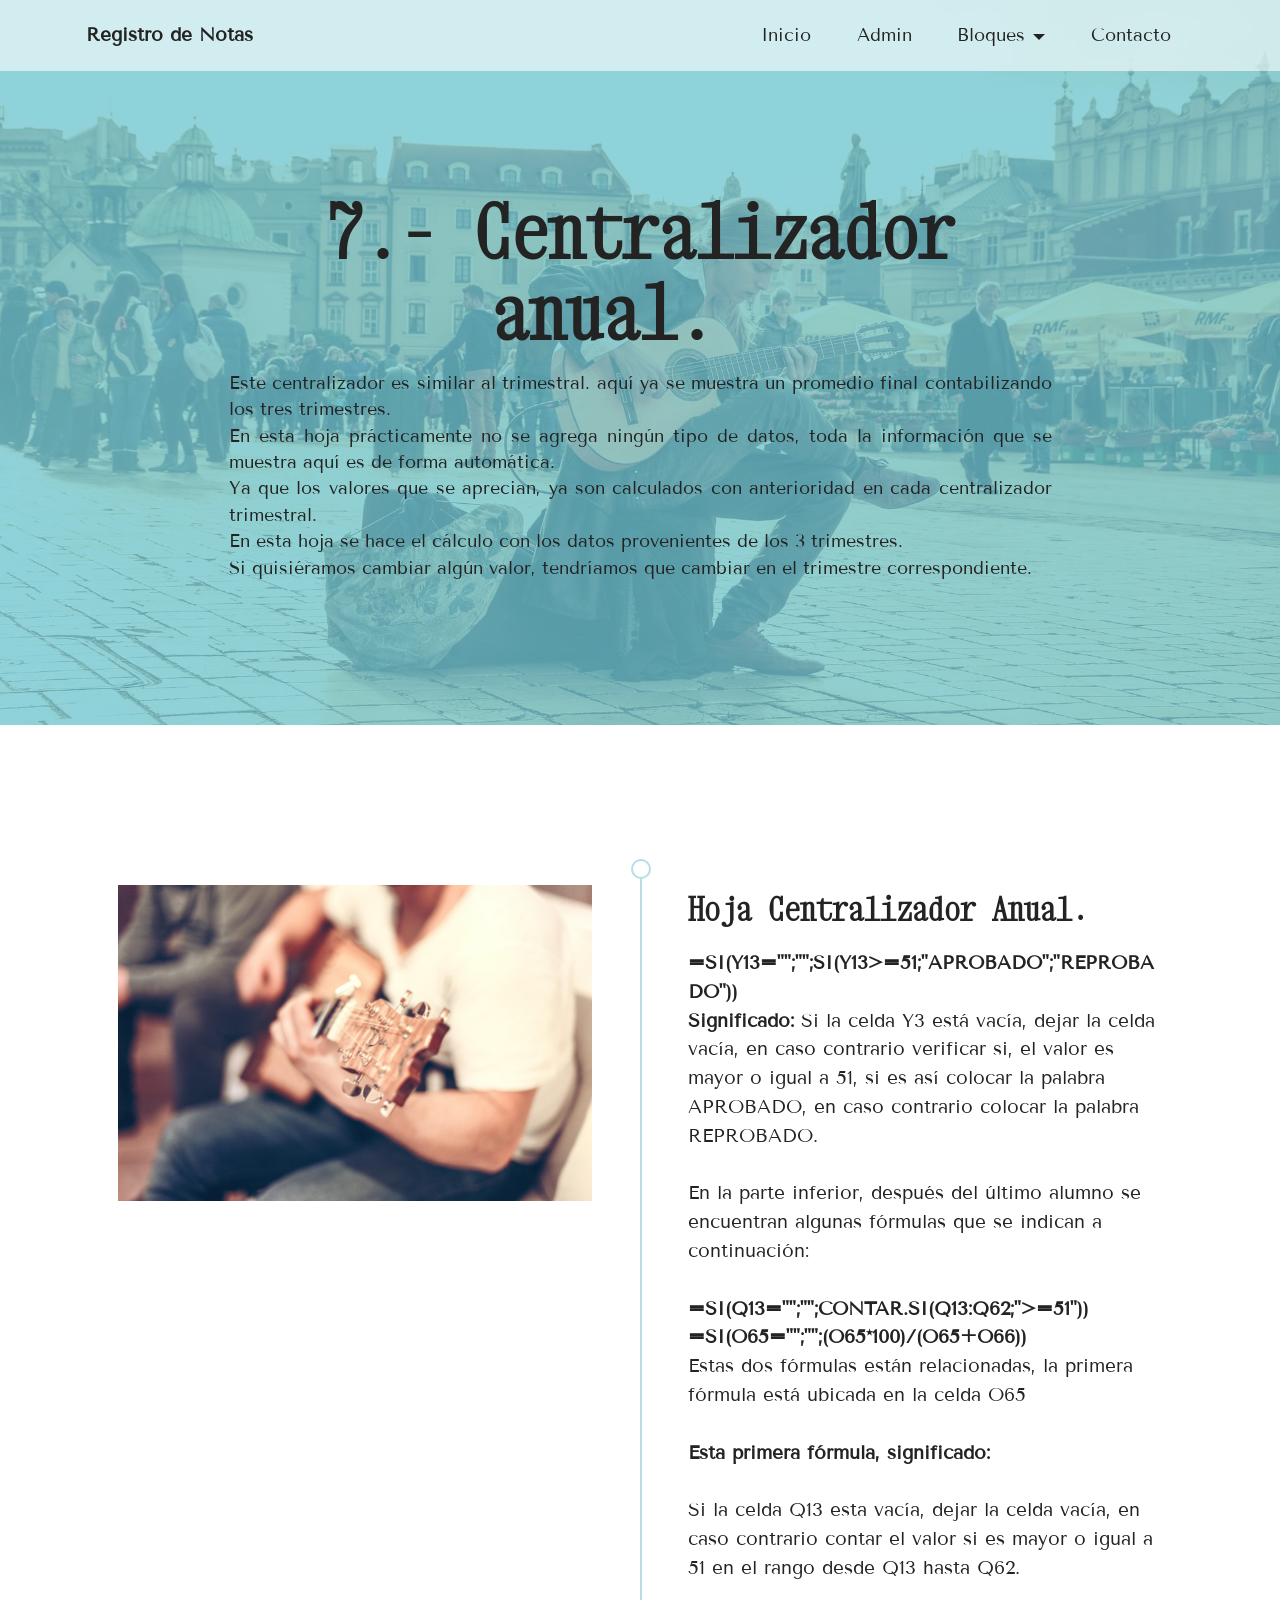
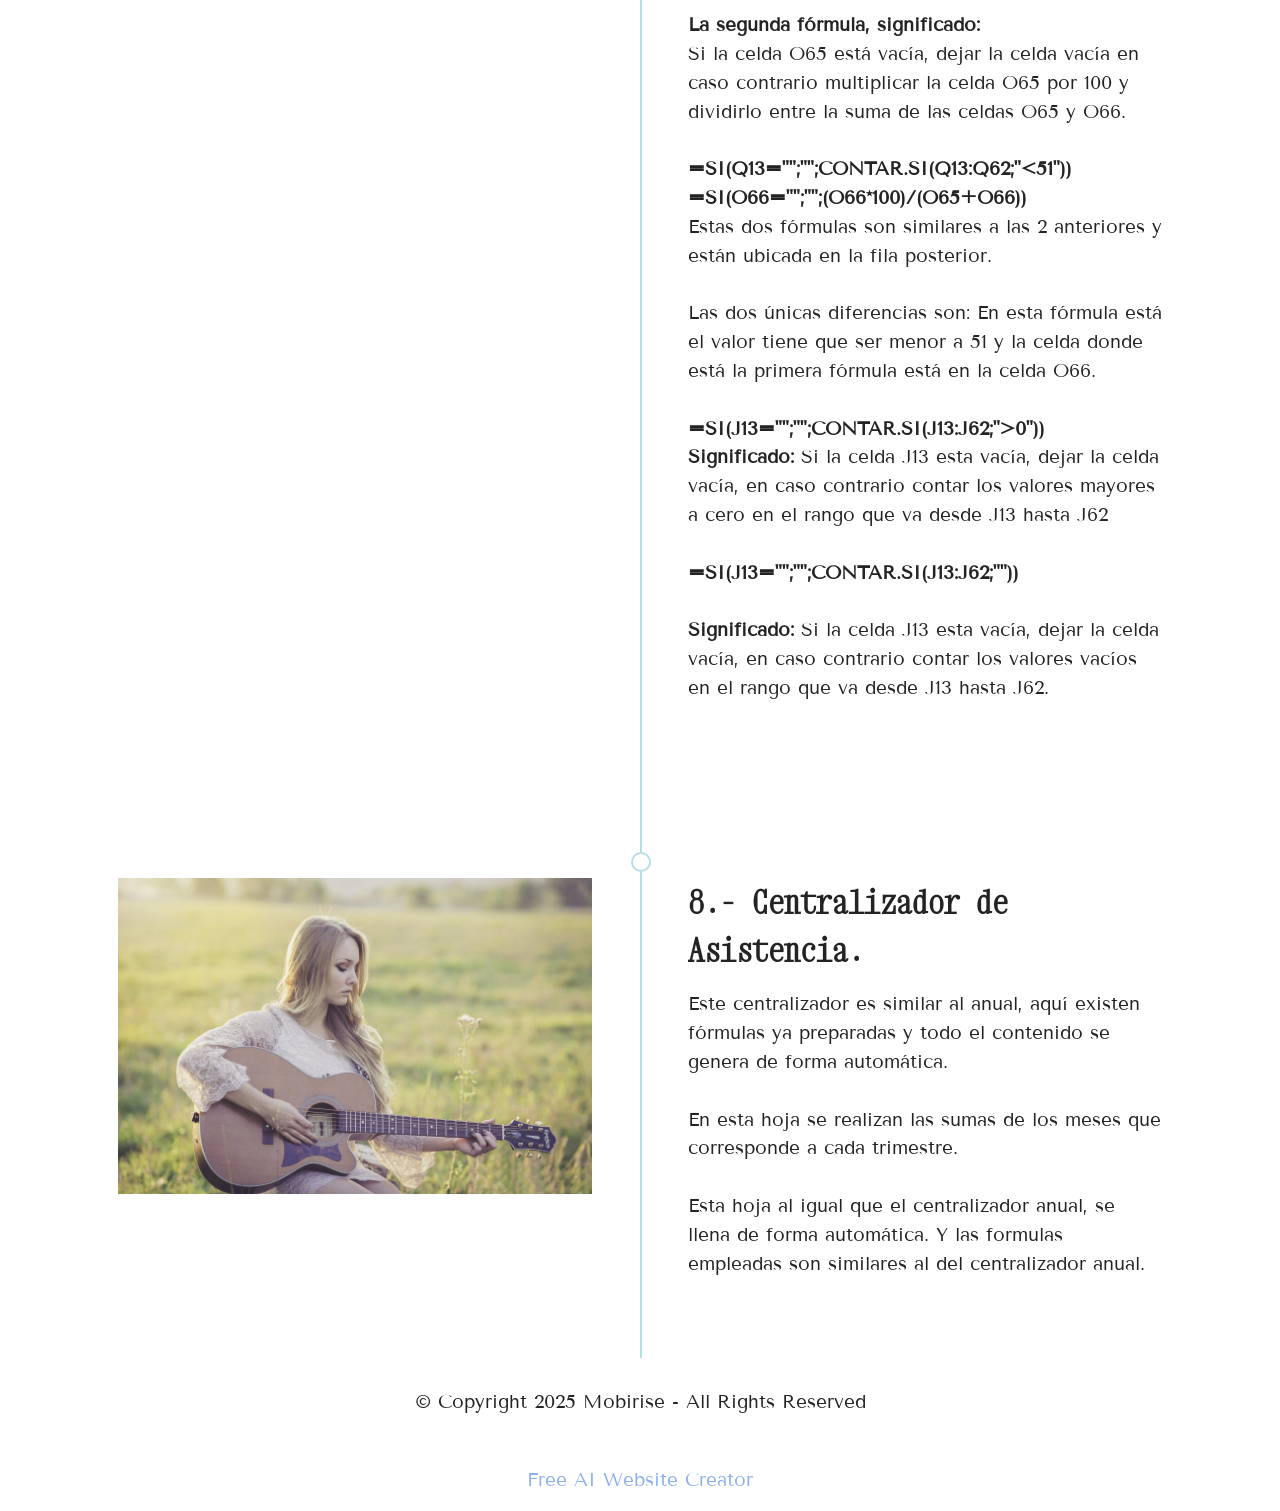
==== canual.html @ 6972e0f9 "cambio3" ====
<!DOCTYPE html>
<html  >
<head>
  <!-- Site made with Mobirise Website Builder v6.1.12, https://mobirise.com -->
  <meta charset="UTF-8">
  <meta http-equiv="X-UA-Compatible" content="IE=edge">
  <meta name="generator" content="Mobirise v6.1.12, mobirise.com">
  <meta name="viewport" content="width=device-width, initial-scale=1, minimum-scale=1">
  <link rel="shortcut icon" href="assets/images/logo.png" type="image/x-icon">
  <meta name="description" content="">
  
  
  <title>C. anual</title>
  <link rel="stylesheet" href="assets/bootstrap/css/bootstrap.min.css">
  <link rel="stylesheet" href="assets/dropdown/css/style.css">
  <link rel="stylesheet" href="assets/socicon/css/styles.css">
  <link rel="stylesheet" href="assets/theme/css/style.css">
  <link rel="preload" href="https://fonts.googleapis.com/css?family=Xanh+Mono:400,400i&display=swap" as="style" onload="this.onload=null;this.rel='stylesheet'">
  <noscript><link rel="stylesheet" href="https://fonts.googleapis.com/css?family=Xanh+Mono:400,400i&display=swap"></noscript>
  <link rel="preload" href="https://fonts.googleapis.com/css?family=Tenor+Sans:400&display=swap" as="style" onload="this.onload=null;this.rel='stylesheet'">
  <noscript><link rel="stylesheet" href="https://fonts.googleapis.com/css?family=Tenor+Sans:400&display=swap"></noscript>
  <link rel="preload" as="style" href="assets/mobirise/css/mbr-additional.css?v=6oq7Q8"><link rel="stylesheet" href="assets/mobirise/css/mbr-additional.css?v=6oq7Q8" type="text/css">

  
  
  
</head>
<body>
  
  <section data-bs-version="5.1" class="menu menu2 cid-vuWFGP84o1" once="menu" id="menu2-1e">
    
    <nav class="navbar navbar-dropdown navbar-expand-lg">
        <div class="container">
            <div class="navbar-brand">
                
                <span class="navbar-caption-wrap"><a class="navbar-caption text-black display-7" href="https://mobiri.se">Registro de Notas</a></span>
            </div>
            <button class="navbar-toggler" type="button" data-toggle="collapse" data-bs-toggle="collapse" data-target="#navbarSupportedContent" data-bs-target="#navbarSupportedContent" aria-controls="navbarNavAltMarkup" aria-expanded="false" aria-label="Toggle navigation">
                <div class="hamburger">
                    <span></span>
                    <span></span>
                    <span></span>
                    <span></span>
                </div>
            </button>
            <div class="collapse navbar-collapse" id="navbarSupportedContent">
                <ul class="navbar-nav nav-dropdown nav-right" data-app-modern-menu="true"><li class="nav-item"><a class="nav-link link text-black text-primary display-4" href="index.html">Inicio</a></li>
                    <li class="nav-item"><a class="nav-link link text-black text-primary display-4" href="page7.html">Admin</a></li>
                    <li class="nav-item dropdown"><a class="nav-link link dropdown-toggle text-black show display-4" href="index.html#features19-e" data-toggle="dropdown-submenu" data-bs-toggle="dropdown" data-bs-auto-close="outside" aria-expanded="false">Bloques</a><div class="dropdown-menu show" aria-labelledby="dropdown-170" data-bs-popper="none"><a class="dropdown-item text-black text-primary display-4" href="caracteristicas.html">Características</a><a class="show dropdown-item text-black text-primary display-4" href="caratula.html">Caratula</a><a class="show dropdown-item text-black text-primary display-4" href="filiacion.html">Filiación</a><a class="show dropdown-item text-black text-primary display-4" href="ctrimestral.html">C. trimestral</a><a class="show dropdown-item text-black text-primary display-4" href="canual.html">C.&nbsp; Anual</a><a class="show dropdown-item text-black text-primary display-4" href="observaciones.html">Observaciones</a></div>
                    </li><li class="nav-item"><a class="nav-link link text-black display-4" href="index.html#map1-a">Contacto</a></li></ul>
                
                
            </div>
        </div>
    </nav>
</section>

<section data-bs-version="5.1" class="header9 cid-vuWFGRFfcT" id="header9-1f">

    

    <div class="mbr-overlay" style="opacity: 0.7; background-color: rgb(101, 198, 212);"></div>

    <div class="text-center container">
        <div class="row justify-content-center">
            <div class="col-md-12 col-lg-9">
                <h1 class="mbr-section-title mbr-fonts-style mb-3 display-1"><strong>7.- Centralizador anual.&nbsp;&nbsp;</strong></h1>
                <p class="mbr-text mbr-fonts-style display-4">Este centralizador es similar al trimestral. aquí ya se muestra un promedio final contabilizando los tres trimestres.<br>En esta hoja prácticamente no se agrega ningún tipo de datos, toda la información que se muestra aquí es de forma automática.<br>Ya que los valores que se aprecian, ya son calculados con anterioridad en cada centralizador trimestral.<br>En esta hoja se hace el cálculo con los datos provenientes de los 3 trimestres.<br>Si quisiéramos cambiar algún valor, tendríamos que cambiar en el trimestre correspondiente.&nbsp;&nbsp;<br></p>
                
            </div>
        </div>
    </div>
</section>

<section data-bs-version="5.1" class="timeline3 cid-vuWFGSF0MX" id="timeline3-1g">
    
    
    <div class="container">
        
        <div class="timelines-container mt-4">
            <div class="row timeline-element first-separline mb-5">
                <div class="timeline-date col-12">
                    <div class="timeline-date-wrapper">
                        
                    </div>
                </div>
                <span class="iconBackground"></span>
                <div class="col-12 col-md-6">
                    <div class="image-wrapper">
                        <img src="assets/images/mbr-4.jpg" alt="Mobirise Website Builder" title="">
                    </div>
                </div>
                <div class="col-12 col-md-6">
                    <div class="timeline-text-wrapper">
                        <h4 class="mbr-timeline-title mbr-fonts-style mb-0 display-5"><strong>Hoja Centralizador Anual.&nbsp; &nbsp;&nbsp;</strong></h4>
                        <p class="mbr-text mbr-fonts-style mt-3 mb-0 display-7"><strong>=SI(Y13="";"";SI(Y13&gt;=51;"APROBADO";"REPROBADO")) 
</strong><br><strong>Significado:&nbsp;</strong>Si la celda Y3 está vacía, dejar la celda vacía, en caso contrario verificar si, el valor es mayor o igual a 51, si es así colocar la palabra APROBADO, en caso contrario colocar la palabra REPROBADO. 
<br> 
<br>En la parte inferior, después del último alumno se encuentran algunas fórmulas que se indican a continuación: 
<br> 
<br><strong>=SI(Q13="";"";CONTAR.SI(Q13:Q62;"&gt;=51")) </strong><br><strong>        =SI(O65="";"";(O65*100)/(O65+O66))  
</strong><br>Estas dos fórmulas están relacionadas, la primera fórmula está ubicada en la celda O65  
<br> 
<br><strong>Esta primera fórmula, significado: 
</strong><br> 
<br>Si la celda Q13 esta vacía, dejar la celda vacía, en caso contrario contar el valor si es mayor o igual a 51 en el rango desde Q13 hasta Q62. 
<br> 
<br><strong>La segunda fórmula, significado: 
</strong><br>Si la celda O65 está vacía, dejar la celda vacía en caso contrario multiplicar la celda O65 por 100 y dividirlo entre la suma de las celdas O65 y O66. 
<br> 
<br><strong>=SI(Q13="";"";CONTAR.SI(Q13:Q62;"&lt;51")) <br>        =SI(O66="";"";(O66*100)/(O65+O66))   
</strong><br>Estas dos fórmulas son similares a las 2 anteriores y están ubicada en la fila posterior. 
<br> 
<br>Las dos únicas diferencias son:  En esta fórmula está el valor tiene que ser menor a 51 y la celda donde está la primera fórmula está en la celda O66. 
<br> 
<br><strong>=SI(J13="";"";CONTAR.SI(J13:J62;"&gt;0"))  
</strong><br><strong>Significado:</strong> Si la celda J13 esta vacía, dejar la celda vacía, en caso contrario contar los valores mayores a cero en el rango que va desde J13 hasta J62  
<br> 
<br><strong>=SI(J13="";"";CONTAR.SI(J13:J62;""))    
</strong><br> 
<br><strong>Significado:</strong> Si la celda J13 esta vacía, dejar la celda vacía, en caso contrario contar los valores vacíos en el rango que va desde J13 hasta J62.&nbsp;&nbsp;<br></p>
                    </div>
                </div>
            </div>
            <div class="row timeline-element first-separline mb-5">
                <div class="timeline-date col-12">
                    <div class="timeline-date-wrapper">
                        
                    </div>
                </div>
                <span class="iconBackground"></span>
                <div class="col-12 col-md-6">
                    <div class="image-wrapper">
                        <img src="assets/images/mbr-6.jpg" alt="Mobirise Website Builder" title="">
                    </div>
                </div>
                <div class="col-12 col-md-6">
                    <div class="timeline-text-wrapper">
                        <h4 class="mbr-timeline-title mbr-fonts-style mb-0 display-5"><strong>8.- Centralizador de Asistencia.&nbsp;&nbsp;</strong></h4>
                        <p class="mbr-text mbr-fonts-style mt-3 mb-0 display-7">Este centralizador es similar al anual, aquí existen fórmulas ya preparadas y todo el contenido se genera de forma automática. 
<br> 
<br>En esta hoja se realizan las sumas de los meses que corresponde a cada trimestre. 
<br> 
<br>Esta hoja al igual que el centralizador anual, se llena de forma automática. Y las formulas empleadas son similares al del centralizador anual.&nbsp;&nbsp;<br></p>
                    </div>
                </div>
            </div>
            
            
            
            
            
            
            
            
            
            
        </div>
    </div>
</section>

<section data-bs-version="5.1" class="footer7 cid-vuWFH4DMle" once="footers" id="footer7-1l">

    

    

    <div class="container">
        <div class="row align-center mbr-white">
            <div class="col-12">
                <p class="mbr-text mb-0 mbr-fonts-style display-7">
                    © Copyright 2025 Mobirise - All Rights Reserved
                </p>
            </div>
        </div>
    </div>
</section><section class="display-7" style="padding: 0;align-items: center;justify-content: center;flex-wrap: wrap;    align-content: center;display: flex;position: relative;height: 4rem;"><a href="https://mobiri.se/2001822" style="flex: 1 1;height: 4rem;position: absolute;width: 100%;z-index: 1;"><img alt="" style="height: 4rem;" src="[data-uri]"></a><p style="margin: 0;text-align: center;" class="display-7">&#8204;</p><a style="z-index:1" href="https://mobirise.com/builder/ai-website-creator.html">Free AI Website Creator</a></section><script src="assets/bootstrap/js/bootstrap.bundle.min.js"></script>  <script src="assets/smoothscroll/smooth-scroll.js"></script>  <script src="assets/ytplayer/index.js"></script>  <script src="assets/dropdown/js/navbar-dropdown.js"></script>  <script src="assets/theme/js/script.js"></script>  
  
  
</body>
</html>
---- assets/dropdown/css/style.css ----
.navbar-dropdown {
  left: 0;
  padding: 0;
  position: absolute;
  right: 0;
  top: 0;
  transition: all 0.45s ease;
  z-index: 1030;
  background: #282828; }
  .navbar-dropdown .navbar-logo {
    margin-right: 0.8rem;
    transition: margin 0.3s ease-in-out;
    vertical-align: middle; }
    .navbar-dropdown .navbar-logo img {
      height: 3.125rem;
      transition: all 0.3s ease-in-out; }
    .navbar-dropdown .navbar-logo.mbr-iconfont {
      font-size: 3.125rem;
      line-height: 3.125rem; }
  .navbar-dropdown .navbar-caption {
    font-weight: 700;
    white-space: normal;
    vertical-align: -4px;
    line-height: 3.125rem !important; }
    .navbar-dropdown .navbar-caption, .navbar-dropdown .navbar-caption:hover {
      color: inherit;
      text-decoration: none; }
  .navbar-dropdown .mbr-iconfont + .navbar-caption {
    vertical-align: -1px; }
  .navbar-dropdown.navbar-fixed-top {
    position: fixed; }
  .navbar-dropdown .navbar-brand span {
    vertical-align: -4px; }
  .navbar-dropdown.bg-color.transparent {
    background: none; }
  .navbar-dropdown.navbar-short .navbar-brand {
    padding: 0.625rem 0; }
    .navbar-dropdown.navbar-short .navbar-brand span {
      vertical-align: -1px; }
  .navbar-dropdown.navbar-short .navbar-caption {
    line-height: 2.375rem !important;
    vertical-align: -2px; }
  .navbar-dropdown.navbar-short .navbar-logo {
    margin-right: 0.5rem; }
    .navbar-dropdown.navbar-short .navbar-logo img {
      height: 2.375rem; }
    .navbar-dropdown.navbar-short .navbar-logo.mbr-iconfont {
      font-size: 2.375rem;
      line-height: 2.375rem; }
  .navbar-dropdown.navbar-short .mbr-table-cell {
    height: 3.625rem; }
  .navbar-dropdown .navbar-close {
    left: 0.6875rem;
    position: fixed;
    top: 0.75rem;
    z-index: 1000; }
  .navbar-dropdown .hamburger-icon {
    content: "";
    display: inline-block;
    vertical-align: middle;
    width: 16px;
    -webkit-box-shadow: 0 -6px 0 1px #282828,0 0 0 1px #282828,0 6px 0 1px #282828;
    -moz-box-shadow: 0 -6px 0 1px #282828,0 0 0 1px #282828,0 6px 0 1px #282828;
    box-shadow: 0 -6px 0 1px #282828,0 0 0 1px #282828,0 6px 0 1px #282828; }

.dropdown-menu .dropdown-toggle[data-toggle="dropdown-submenu"]::after {
  border-bottom: 0.35em solid transparent;
  border-left: 0.35em solid;
  border-right: 0;
  border-top: 0.35em solid transparent;
  margin-left: 0.3rem; }

.dropdown-menu .dropdown-item:focus {
  outline: 0; }

.nav-dropdown {
  font-size: 0.75rem;
  font-weight: 500;
  height: auto !important; }
  .nav-dropdown .nav-btn {
    padding-left: 1rem; }
  .nav-dropdown .link {
    margin: .667em 1.667em;
    font-weight: 500;
    padding: 0;
    transition: color .2s ease-in-out; }
    .nav-dropdown .link.dropdown-toggle {
      margin-right: 2.583em; }
      .nav-dropdown .link.dropdown-toggle::after {
        margin-left: .25rem;
        border-top: 0.35em solid;
        border-right: 0.35em solid transparent;
        border-left: 0.35em solid transparent;
        border-bottom: 0; }
      .nav-dropdown .link.dropdown-toggle[aria-expanded="true"] {
        margin: 0;
        padding: 0.667em 3.263em  0.667em 1.667em; }
  .nav-dropdown .link::after,
  .nav-dropdown .dropdown-item::after {
    color: inherit; }
  .nav-dropdown .btn {
    font-size: 0.75rem;
    font-weight: 700;
    letter-spacing: 0;
    margin-bottom: 0;
    padding-left: 1.25rem;
    padding-right: 1.25rem; }
  .nav-dropdown .dropdown-menu {
    border-radius: 0;
    border: 0;
    left: 0;
    margin: 0;
    padding-bottom: 1.25rem;
    padding-top: 1.25rem;
    position: relative; }
  .nav-dropdown .dropdown-submenu {
    margin-left: 0.125rem;
    top: 0; }
  .nav-dropdown .dropdown-item {
    font-weight: 500;
    line-height: 2;
    padding: 0.3846em 4.615em 0.3846em 1.5385em;
    position: relative;
    transition: color .2s ease-in-out, background-color .2s ease-in-out; }
    .nav-dropdown .dropdown-item::after {
      margin-top: -0.3077em;
      position: absolute;
      right: 1.1538em;
      top: 50%; }
    .nav-dropdown .dropdown-item:focus, .nav-dropdown .dropdown-item:hover {
      background: none; }

@media (max-width: 767px) {
  .nav-dropdown.navbar-toggleable-sm {
    bottom: 0;
    display: none;
    left: 0;
    overflow-x: hidden;
    position: fixed;
    top: 0;
    transform: translateX(-100%);
    -ms-transform: translateX(-100%);
    -webkit-transform: translateX(-100%);
    width: 18.75rem;
    z-index: 999; } }
.nav-dropdown.navbar-toggleable-xl {
  bottom: 0;
  display: none;
  left: 0;
  overflow-x: hidden;
  position: fixed;
  top: 0;
  transform: translateX(-100%);
  -ms-transform: translateX(-100%);
  -webkit-transform: translateX(-100%);
  width: 18.75rem;
  z-index: 999; }

.nav-dropdown-sm {
  display: block !important;
  overflow-x: hidden;
  overflow: auto;
  padding-top: 3.875rem; }
  .nav-dropdown-sm::after {
    content: "";
    display: block;
    height: 3rem;
    width: 100%; }
  .nav-dropdown-sm.collapse.in ~ .navbar-close {
    display: block !important; }
  .nav-dropdown-sm.collapsing, .nav-dropdown-sm.collapse.in {
    transform: translateX(0);
    -ms-transform: translateX(0);
    -webkit-transform: translateX(0);
    transition: all 0.25s ease-out;
    -webkit-transition: all 0.25s ease-out;
    background: #282828; }
  .nav-dropdown-sm.collapsing[aria-expanded="false"] {
    transform: translateX(-100%);
    -ms-transform: translateX(-100%);
    -webkit-transform: translateX(-100%); }
  .nav-dropdown-sm .nav-item {
    display: block;
    margin-left: 0 !important;
    padding-left: 0; }
  .nav-dropdown-sm .link,
  .nav-dropdown-sm .dropdown-item {
    border-top: 1px dotted rgba(255, 255, 255, 0.1);
    font-size: 0.8125rem;
    line-height: 1.6;
    margin: 0 !important;
    padding: 0.875rem 2.4rem 0.875rem 1.5625rem !important;
    position: relative;
    white-space: normal; }
    .nav-dropdown-sm .link:focus, .nav-dropdown-sm .link:hover,
    .nav-dropdown-sm .dropdown-item:focus,
    .nav-dropdown-sm .dropdown-item:hover {
      background: rgba(0, 0, 0, 0.2) !important;
      color: #c0a375; }
  .nav-dropdown-sm .nav-btn {
    position: relative;
    padding: 1.5625rem 1.5625rem 0 1.5625rem; }
    .nav-dropdown-sm .nav-btn::before {
      border-top: 1px dotted rgba(255, 255, 255, 0.1);
      content: "";
      left: 0;
      position: absolute;
      top: 0;
      width: 100%; }
    .nav-dropdown-sm .nav-btn + .nav-btn {
      padding-top: 0.625rem; }
      .nav-dropdown-sm .nav-btn + .nav-btn::before {
        display: none; }
  .nav-dropdown-sm .btn {
    padding: 0.625rem 0; }
  .nav-dropdown-sm .dropdown-toggle[data-toggle="dropdown-submenu"]::after {
    margin-left: .25rem;
    border-top: 0.35em solid;
    border-right: 0.35em solid transparent;
    border-left: 0.35em solid transparent;
    border-bottom: 0; }
  .nav-dropdown-sm .dropdown-toggle[data-toggle="dropdown-submenu"][aria-expanded="true"]::after {
    border-top: 0;
    border-right: 0.35em solid transparent;
    border-left: 0.35em solid transparent;
    border-bottom: 0.35em solid; }
  .nav-dropdown-sm .dropdown-menu {
    margin: 0;
    padding: 0;
    position: relative;
    top: 0;
    left: 0;
    width: 100%;
    border: 0;
    float: none;
    border-radius: 0;
    background: none; }
  .nav-dropdown-sm .dropdown-submenu {
    left: 100%;
    margin-left: 0.125rem;
    margin-top: -1.25rem;
    top: 0; }

.navbar-toggleable-sm .nav-dropdown .dropdown-menu {
  position: absolute; }

.navbar-toggleable-sm .nav-dropdown .dropdown-submenu {
  left: 100%;
  margin-left: 0.125rem;
  margin-top: -1.25rem;
  top: 0; }

.navbar-toggleable-sm.opened .nav-dropdown .dropdown-menu {
  position: relative; }

.navbar-toggleable-sm.opened .nav-dropdown .dropdown-submenu {
  left: 0;
  margin-left: 00rem;
  margin-top: 0rem;
  top: 0; }

.is-builder .nav-dropdown.collapsing {
  transition: none !important; }
---- assets/socicon/css/styles.css ----
@charset "UTF-8";

@font-face {
  font-family: 'Socicon';
  src:  url('../fonts/socicon.eot');
  src:  url('../fonts/socicon.eot?#iefix') format('embedded-opentype'),
    url('../fonts/socicon.woff2') format('woff2'),
    url('../fonts/socicon.ttf') format('truetype'),
    url('../fonts/socicon.woff') format('woff'),
    url('../fonts/socicon.svg#socicon') format('svg');
  font-weight: normal;
  font-style: normal;
  font-display: swap;
}

[data-icon]:before {
  font-family: "socicon" !important;
  content: attr(data-icon);
  font-style: normal !important;
  font-weight: normal !important;
  font-variant: normal !important;
  text-transform: none !important;
  speak: none;
  line-height: 1;
  -webkit-font-smoothing: antialiased;
  -moz-osx-font-smoothing: grayscale;
}

[class^="socicon-"], [class*=" socicon-"] {
  /* use !important to prevent issues with browser extensions that change fonts */
  font-family: 'Socicon' !important;
  speak: none;
  font-style: normal;
  font-weight: normal;
  font-variant: normal;
  text-transform: none;
  line-height: 1;

  /* Better Font Rendering =========== */
  -webkit-font-smoothing: antialiased;
  -moz-osx-font-smoothing: grayscale;
}

.socicon-500px:before {
  content: "\e000";
}
.socicon-8tracks:before {
  content: "\e001";
}
.socicon-airbnb:before {
  content: "\e002";
}
.socicon-alliance:before {
  content: "\e003";
}
.socicon-amazon:before {
  content: "\e004";
}
.socicon-amplement:before {
  content: "\e005";
}
.socicon-android:before {
  content: "\e006";
}
.socicon-angellist:before {
  content: "\e007";
}
.socicon-apple:before {
  content: "\e008";
}
.socicon-appnet:before {
  content: "\e009";
}
.socicon-baidu:before {
  content: "\e00a";
}
.socicon-bandcamp:before {
  content: "\e00b";
}
.socicon-battlenet:before {
  content: "\e00c";
}
.socicon-mixer:before {
  content: "\e00d";
}
.socicon-bebee:before {
  content: "\e00e";
}
.socicon-bebo:before {
  content: "\e00f";
}
.socicon-behance:before {
  content: "\e010";
}
.socicon-blizzard:before {
  content: "\e011";
}
.socicon-blogger:before {
  content: "\e012";
}
.socicon-buffer:before {
  content: "\e013";
}
.socicon-chrome:before {
  content: "\e014";
}
.socicon-coderwall:before {
  content: "\e015";
}
.socicon-curse:before {
  content: "\e016";
}
.socicon-dailymotion:before {
  content: "\e017";
}
.socicon-deezer:before {
  content: "\e018";
}
.socicon-delicious:before {
  content: "\e019";
}
.socicon-deviantart:before {
  content: "\e01a";
}
.socicon-diablo:before {
  content: "\e01b";
}
.socicon-digg:before {
  content: "\e01c";
}
.socicon-discord:before {
  content: "\e01d";
}
.socicon-disqus:before {
  content: "\e01e";
}
.socicon-douban:before {
  content: "\e01f";
}
.socicon-draugiem:before {
  content: "\e020";
}
.socicon-dribbble:before {
  content: "\e021";
}
.socicon-drupal:before {
  content: "\e022";
}
.socicon-ebay:before {
  content: "\e023";
}
.socicon-ello:before {
  content: "\e024";
}
.socicon-endomodo:before {
  content: "\e025";
}
.socicon-envato:before {
  content: "\e026";
}
.socicon-etsy:before {
  content: "\e027";
}
.socicon-facebook:before {
  content: "\e028";
}
.socicon-feedburner:before {
  content: "\e029";
}
.socicon-filmweb:before {
  content: "\e02a";
}
.socicon-firefox:before {
  content: "\e02b";
}
.socicon-flattr:before {
  content: "\e02c";
}
.socicon-flickr:before {
  content: "\e02d";
}
.socicon-formulr:before {
  content: "\e02e";
}
.socicon-forrst:before {
  content: "\e02f";
}
.socicon-foursquare:before {
  content: "\e030";
}
.socicon-friendfeed:before {
  content: "\e031";
}
.socicon-github:before {
  content: "\e032";
}
.socicon-goodreads:before {
  content: "\e033";
}
.socicon-google:before {
  content: "\e034";
}
.socicon-googlescholar:before {
  content: "\e035";
}
.socicon-googlegroups:before {
  content: "\e036";
}
.socicon-googlephotos:before {
  content: "\e037";
}
.socicon-googleplus:before {
  content: "\e038";
}
.socicon-grooveshark:before {
  content: "\e039";
}
.socicon-hackerrank:before {
  content: "\e03a";
}
.socicon-hearthstone:before {
  content: "\e03b";
}
.socicon-hellocoton:before {
  content: "\e03c";
}
.socicon-heroes:before {
  content: "\e03d";
}
.socicon-smashcast:before {
  content: "\e03e";
}
.socicon-horde:before {
  content: "\e03f";
}
.socicon-houzz:before {
  content: "\e040";
}
.socicon-icq:before {
  content: "\e041";
}
.socicon-identica:before {
  content: "\e042";
}
.socicon-imdb:before {
  content: "\e043";
}
.socicon-instagram:before {
  content: "\e044";
}
.socicon-issuu:before {
  content: "\e045";
}
.socicon-istock:before {
  content: "\e046";
}
.socicon-itunes:before {
  content: "\e047";
}
.socicon-keybase:before {
  content: "\e048";
}
.socicon-lanyrd:before {
  content: "\e049";
}
.socicon-lastfm:before {
  content: "\e04a";
}
.socicon-line:before {
  content: "\e04b";
}
.socicon-linkedin:before {
  content: "\e04c";
}
.socicon-livejournal:before {
  content: "\e04d";
}
.socicon-lyft:before {
  content: "\e04e";
}
.socicon-macos:before {
  content: "\e04f";
}
.socicon-mail:before {
  content: "\e050";
}
.socicon-medium:before {
  content: "\e051";
}
.socicon-meetup:before {
  content: "\e052";
}
.socicon-mixcloud:before {
  content: "\e053";
}
.socicon-modelmayhem:before {
  content: "\e054";
}
.socicon-mumble:before {
  content: "\e055";
}
.socicon-myspace:before {
  content: "\e056";
}
.socicon-newsvine:before {
  content: "\e057";
}
.socicon-nintendo:before {
  content: "\e058";
}
.socicon-npm:before {
  content: "\e059";
}
.socicon-odnoklassniki:before {
  content: "\e05a";
}
.socicon-openid:before {
  content: "\e05b";
}
.socicon-opera:before {
  content: "\e05c";
}
.socicon-outlook:before {
  content: "\e05d";
}
.socicon-overwatch:before {
  content: "\e05e";
}
.socicon-patreon:before {
  content: "\e05f";
}
.socicon-paypal:before {
  content: "\e060";
}
.socicon-periscope:before {
  content: "\e061";
}
.socicon-persona:before {
  content: "\e062";
}
.socicon-pinterest:before {
  content: "\e063";
}
.socicon-play:before {
  content: "\e064";
}
.socicon-player:before {
  content: "\e065";
}
.socicon-playstation:before {
  content: "\e066";
}
.socicon-pocket:before {
  content: "\e067";
}
.socicon-qq:before {
  content: "\e068";
}
.socicon-quora:before {
  content: "\e069";
}
.socicon-raidcall:before {
  content: "\e06a";
}
.socicon-ravelry:before {
  content: "\e06b";
}
.socicon-reddit:before {
  content: "\e06c";
}
.socicon-renren:before {
  content: "\e06d";
}
.socicon-researchgate:before {
  content: "\e06e";
}
.socicon-residentadvisor:before {
  content: "\e06f";
}
.socicon-reverbnation:before {
  content: "\e070";
}
.socicon-rss:before {
  content: "\e071";
}
.socicon-sharethis:before {
  content: "\e072";
}
.socicon-skype:before {
  content: "\e073";
}
.socicon-slideshare:before {
  content: "\e074";
}
.socicon-smugmug:before {
  content: "\e075";
}
.socicon-snapchat:before {
  content: "\e076";
}
.socicon-songkick:before {
  content: "\e077";
}
.socicon-soundcloud:before {
  content: "\e078";
}
.socicon-spotify:before {
  content: "\e079";
}
.socicon-stackexchange:before {
  content: "\e07a";
}
.socicon-stackoverflow:before {
  content: "\e07b";
}
.socicon-starcraft:before {
  content: "\e07c";
}
.socicon-stayfriends:before {
  content: "\e07d";
}
.socicon-steam:before {
  content: "\e07e";
}
.socicon-storehouse:before {
  content: "\e07f";
}
.socicon-strava:before {
  content: "\e080";
}
.socicon-streamjar:before {
  content: "\e081";
}
.socicon-stumbleupon:before {
  content: "\e082";
}
.socicon-swarm:before {
  content: "\e083";
}
.socicon-teamspeak:before {
  content: "\e084";
}
.socicon-teamviewer:before {
  content: "\e085";
}
.socicon-technorati:before {
  content: "\e086";
}
.socicon-telegram:before {
  content: "\e087";
}
.socicon-tripadvisor:before {
  content: "\e088";
}
.socicon-tripit:before {
  content: "\e089";
}
.socicon-triplej:before {
  content: "\e08a";
}
.socicon-tumblr:before {
  content: "\e08b";
}
.socicon-twitch:before {
  content: "\e08c";
}
.socicon-twitter:before {
  content: "\e08d";
}
.socicon-uber:before {
  content: "\e08e";
}
.socicon-ventrilo:before {
  content: "\e08f";
}
.socicon-viadeo:before {
  content: "\e090";
}
.socicon-viber:before {
  content: "\e091";
}
.socicon-viewbug:before {
  content: "\e092";
}
.socicon-vimeo:before {
  content: "\e093";
}
.socicon-vine:before {
  content: "\e094";
}
.socicon-vkontakte:before {
  content: "\e095";
}
.socicon-warcraft:before {
  content: "\e096";
}
.socicon-wechat:before {
  content: "\e097";
}
.socicon-weibo:before {
  content: "\e098";
}
.socicon-whatsapp:before {
  content: "\e099";
}
.socicon-wikipedia:before {
  content: "\e09a";
}
.socicon-windows:before {
  content: "\e09b";
}
.socicon-wordpress:before {
  content: "\e09c";
}
.socicon-wykop:before {
  content: "\e09d";
}
.socicon-xbox:before {
  content: "\e09e";
}
.socicon-xing:before {
  content: "\e09f";
}
.socicon-yahoo:before {
  content: "\e0a0";
}
.socicon-yammer:before {
  content: "\e0a1";
}
.socicon-yandex:before {
  content: "\e0a2";
}
.socicon-yelp:before {
  content: "\e0a3";
}
.socicon-younow:before {
  content: "\e0a4";
}
.socicon-youtube:before {
  content: "\e0a5";
}
.socicon-zapier:before {
  content: "\e0a6";
}
.socicon-zerply:before {
  content: "\e0a7";
}
.socicon-zomato:before {
  content: "\e0a8";
}
.socicon-zynga:before {
  content: "\e0a9";
}
.socicon-bluesky:before {
  content: "\e0aa";
}
.socicon-threads:before {
  content: "\e0ab";
}
.socicon-spreadshirt:before {
  content: "\e901";
}
.socicon-gamejolt:before {
  content: "\e902";
}
.socicon-trello:before {
  content: "\e903";
}
.socicon-tunein:before {
  content: "\e904";
}
.socicon-bloglovin:before {
  content: "\e905";
}
.socicon-gamewisp:before {
  content: "\e906";
}
.socicon-messenger:before {
  content: "\e907";
}
.socicon-pandora:before {
  content: "\e908";
}
.socicon-augment:before {
  content: "\e909";
}
.socicon-bitbucket:before {
  content: "\e90a";
}
.socicon-fyuse:before {
  content: "\e90b";
}
.socicon-yt-gaming:before {
  content: "\e90c";
}
.socicon-sketchfab:before {
  content: "\e90d";
}
.socicon-mobcrush:before {
  content: "\e90e";
}
.socicon-microsoft:before {
  content: "\e90f";
}
.socicon-realtor:before {
  content: "\e910";
}
.socicon-tidal:before {
  content: "\e911";
}
.socicon-qobuz:before {
  content: "\e912";
}
.socicon-natgeo:before {
  content: "\e913";
}
.socicon-mastodon:before {
  content: "\e914";
}
.socicon-unsplash:before {
  content: "\e915";
}
.socicon-homeadvisor:before {
  content: "\e916";
}
.socicon-angieslist:before {
  content: "\e917";
}
.socicon-codepen:before {
  content: "\e918";
}
.socicon-slack:before {
  content: "\e919";
}
.socicon-openaigym:before {
  content: "\e91a";
}
.socicon-logmein:before {
  content: "\e91b";
}
.socicon-fiverr:before {
  content: "\e91c";
}
.socicon-gotomeeting:before {
  content: "\e91d";
}
.socicon-aliexpress:before {
  content: "\e91e";
}
.socicon-guru:before {
  content: "\e91f";
}
.socicon-appstore:before {
  content: "\e920";
}
.socicon-homes:before {
  content: "\e921";
}
.socicon-zoom:before {
  content: "\e922";
}
.socicon-alibaba:before {
  content: "\e923";
}
.socicon-craigslist:before {
  content: "\e924";
}
.socicon-wix:before {
  content: "\e925";
}
.socicon-redfin:before {
  content: "\e926";
}
.socicon-googlecalendar:before {
  content: "\e927";
}
.socicon-shopify:before {
  content: "\e928";
}
.socicon-freelancer:before {
  content: "\e929";
}
.socicon-seedrs:before {
  content: "\e92a";
}
.socicon-bing:before {
  content: "\e92b";
}
.socicon-doodle:before {
  content: "\e92c";
}
.socicon-bonanza:before {
  content: "\e92d";
}
.socicon-squarespace:before {
  content: "\e92e";
}
.socicon-toptal:before {
  content: "\e92f";
}
.socicon-gust:before {
  content: "\e930";
}
.socicon-ask:before {
  content: "\e931";
}
.socicon-trulia:before {
  content: "\e932";
}
.socicon-loomly:before {
  content: "\e933";
}
.socicon-ghost:before {
  content: "\e934";
}
.socicon-upwork:before {
  content: "\e935";
}
.socicon-fundable:before {
  content: "\e936";
}
.socicon-booking:before {
  content: "\e937";
}
.socicon-googlemaps:before {
  content: "\e938";
}
.socicon-zillow:before {
  content: "\e939";
}
.socicon-niconico:before {
  content: "\e93a";
}
.socicon-toneden:before {
  content: "\e93b";
}
.socicon-crunchbase:before {
  content: "\e93c";
}
.socicon-homefy:before {
  content: "\e93d";
}
.socicon-calendly:before {
  content: "\e93e";
}
.socicon-livemaster:before {
  content: "\e93f";
}
.socicon-udemy:before {
  content: "\e940";
}
.socicon-codered:before {
  content: "\e941";
}
.socicon-origin:before {
  content: "\e942";
}
.socicon-nextdoor:before {
  content: "\e943";
}
.socicon-portfolio:before {
  content: "\e944";
}
.socicon-instructables:before {
  content: "\e945";
}
.socicon-gitlab:before {
  content: "\e946";
}
.socicon-hackernews:before {
  content: "\e947";
}
.socicon-smashwords:before {
  content: "\e948";
}
.socicon-kobo:before {
  content: "\e949";
}
.socicon-bookbub:before {
  content: "\e94a";
}
.socicon-mailru:before {
  content: "\e94b";
}
.socicon-moddb:before {
  content: "\e94c";
}
.socicon-indiedb:before {
  content: "\e94d";
}
.socicon-traxsource:before {
  content: "\e94e";
}
.socicon-gamefor:before {
  content: "\e94f";
}
.socicon-pixiv:before {
  content: "\e950";
}
.socicon-myanimelist:before {
  content: "\e951";
}
.socicon-blackberry:before {
  content: "\e952";
}
.socicon-wickr:before {
  content: "\e953";
}
.socicon-spip:before {
  content: "\e954";
}
.socicon-napster:before {
  content: "\e955";
}
.socicon-beatport:before {
  content: "\e956";
}
.socicon-hackerone:before {
  content: "\e957";
}
.socicon-internet:before {
  content: "\e958";
}
.socicon-ubuntu:before {
  content: "\e959";
}
.socicon-artstation:before {
  content: "\e95a";
}
.socicon-invision:before {
  content: "\e95b";
}
.socicon-torial:before {
  content: "\e95c";
}
.socicon-collectorz:before {
  content: "\e95d";
}
.socicon-seenthis:before {
  content: "\e95e";
}
.socicon-googleplaymusic:before {
  content: "\e95f";
}
.socicon-debian:before {
  content: "\e960";
}
.socicon-filmfreeway:before {
  content: "\e961";
}
.socicon-gnome:before {
  content: "\e962";
}
.socicon-itchio:before {
  content: "\e963";
}
.socicon-jamendo:before {
  content: "\e964";
}
.socicon-mix:before {
  content: "\e965";
}
.socicon-sharepoint:before {
  content: "\e966";
}
.socicon-tinder:before {
  content: "\e967";
}
.socicon-windguru:before {
  content: "\e968";
}
.socicon-cdbaby:before {
  content: "\e969";
}
.socicon-elementaryos:before {
  content: "\e96a";
}
.socicon-stage32:before {
  content: "\e96b";
}
.socicon-tiktok:before {
  content: "\e96c";
}
.socicon-gitter:before {
  content: "\e96d";
}
.socicon-letterboxd:before {
  content: "\e96e";
}
.socicon-threema:before {
  content: "\e96f";
}
.socicon-splice:before {
  content: "\e970";
}
.socicon-metapop:before {
  content: "\e971";
}
.socicon-naver:before {
  content: "\e972";
}
.socicon-remote:before {
  content: "\e973";
}
.socicon-flipboard:before {
  content: "\e974";
}
.socicon-googlehangouts:before {
  content: "\e975";
}
.socicon-dlive:before {
  content: "\e976";
}
.socicon-vsco:before {
  content: "\e977";
}
.socicon-stitcher:before {
  content: "\e978";
}
.socicon-avvo:before {
  content: "\e979";
}
.socicon-redbubble:before {
  content: "\e97a";
}
.socicon-society6:before {
  content: "\e97b";
}
.socicon-zazzle:before {
  content: "\e97c";
}
.socicon-eitaa:before {
  content: "\e97d";
}
.socicon-soroush:before {
  content: "\e97e";
}
.socicon-bale:before {
  content: "\e97f";
}
---- assets/theme/css/style.css ----
@charset "UTF-8";
section {
  background-color: #ffffff;
}

body {
  font-style: normal;
  line-height: 1.5;
  font-weight: 400;
  color: #232323;
  position: relative;
}

button {
  background-color: transparent;
  border-color: transparent;
}

section,
.container,
.container-fluid {
  position: relative;
  word-wrap: break-word;
}

a.mbr-iconfont:hover {
  text-decoration: none;
}

.article .lead p,
.article .lead ul,
.article .lead ol,
.article .lead pre,
.article .lead blockquote {
  margin-bottom: 0;
}

a {
  font-style: normal;
  font-weight: 400;
  cursor: pointer;
}
a, a:hover {
  text-decoration: none;
}

.mbr-section-title {
  font-style: normal;
  line-height: 1.3;
}

.mbr-section-subtitle {
  line-height: 1.3;
}

.mbr-text {
  font-style: normal;
  line-height: 1.7;
}

h1,
h2,
h3,
h4,
h5,
h6,
.display-1,
.display-2,
.display-4,
.display-5,
.display-7,
span,
p,
a {
  line-height: 1;
  word-break: break-word;
  word-wrap: break-word;
  font-weight: 400;
}

b,
strong {
  font-weight: bold;
}

input:-webkit-autofill, input:-webkit-autofill:hover, input:-webkit-autofill:focus, input:-webkit-autofill:active {
  transition-delay: 9999s;
  -webkit-transition-property: background-color, color;
  transition-property: background-color, color;
}

textarea[type=hidden] {
  display: none;
}

section {
  background-position: 50% 50%;
  background-repeat: no-repeat;
  background-size: cover;
}
section .mbr-background-video,
section .mbr-background-video-preview {
  position: absolute;
  bottom: 0;
  left: 0;
  right: 0;
  top: 0;
}

.hidden {
  visibility: hidden;
}

.mbr-z-index20 {
  z-index: 20;
}

/*! Base colors */
.mbr-white {
  color: #ffffff;
}

.mbr-black {
  color: #111111;
}

.mbr-bg-white {
  background-color: #ffffff;
}

.mbr-bg-black {
  background-color: #000000;
}

/*! Text-aligns */
.align-left {
  text-align: left;
}

.align-center {
  text-align: center;
}

.align-right {
  text-align: right;
}

/*! Font-weight  */
.mbr-light {
  font-weight: 300;
}

.mbr-regular {
  font-weight: 400;
}

.mbr-semibold {
  font-weight: 500;
}

.mbr-bold {
  font-weight: 700;
}

/*! Media  */
.media-content {
  flex-basis: 100%;
}

.media-container-row {
  display: flex;
  flex-direction: row;
  flex-wrap: wrap;
  justify-content: center;
  align-content: center;
  align-items: start;
}
.media-container-row .media-size-item {
  width: 400px;
}

.media-container-column {
  display: flex;
  flex-direction: column;
  flex-wrap: wrap;
  justify-content: center;
  align-content: center;
  align-items: stretch;
}
.media-container-column > * {
  width: 100%;
}

@media (min-width: 992px) {
  .media-container-row {
    flex-wrap: nowrap;
  }
}
figure {
  margin-bottom: 0;
  overflow: hidden;
}

figure[mbr-media-size] {
  transition: width 0.1s;
}

img,
iframe {
  display: block;
  width: 100%;
}

.card {
  background-color: transparent;
  border: none;
}

.card-box {
  width: 100%;
}

.card-img {
  text-align: center;
  flex-shrink: 0;
  -webkit-flex-shrink: 0;
}

.media {
  max-width: 100%;
  margin: 0 auto;
}

.mbr-figure {
  align-self: center;
}

.media-container > div {
  max-width: 100%;
}

.mbr-figure img,
.card-img img {
  width: 100%;
}

@media (max-width: 991px) {
  .media-size-item {
    width: auto !important;
  }

  .media {
    width: auto;
  }

  .mbr-figure {
    width: 100% !important;
  }
}
/*! Buttons */
.mbr-section-btn {
  margin-left: -0.6rem;
  margin-right: -0.6rem;
  font-size: 0;
}

.btn {
  font-weight: 600;
  border-width: 1px;
  font-style: normal;
  margin: 0.6rem 0.6rem;
  white-space: normal;
  transition: all 0.2s ease-in-out;
  display: inline-flex;
  align-items: center;
  justify-content: center;
  word-break: break-word;
}

.btn-sm {
  font-weight: 600;
  letter-spacing: 0px;
  transition: all 0.3s ease-in-out;
}

.btn-md {
  font-weight: 600;
  letter-spacing: 0px;
  transition: all 0.3s ease-in-out;
}

.btn-lg {
  font-weight: 600;
  letter-spacing: 0px;
  transition: all 0.3s ease-in-out;
}

.btn-form {
  margin: 0;
}
.btn-form:hover {
  cursor: pointer;
}

nav .mbr-section-btn {
  margin-left: 0rem;
  margin-right: 0rem;
}

/*! Btn icon margin */
.btn .mbr-iconfont,
.btn.btn-sm .mbr-iconfont {
  order: 1;
  cursor: pointer;
  margin-left: 0.5rem;
  vertical-align: sub;
}

.btn.btn-md .mbr-iconfont,
.btn.btn-md .mbr-iconfont {
  margin-left: 0.8rem;
}

.mbr-regular {
  font-weight: 400;
}

.mbr-semibold {
  font-weight: 500;
}

.mbr-bold {
  font-weight: 700;
}

[type=submit] {
  -webkit-appearance: none;
}

/*! Full-screen */
.mbr-fullscreen .mbr-overlay {
  min-height: 100vh;
}

.mbr-fullscreen {
  display: flex;
  display: -moz-flex;
  display: -ms-flex;
  display: -o-flex;
  align-items: center;
  min-height: 100vh;
  padding-top: 3rem;
  padding-bottom: 3rem;
}

/*! Map */
.map {
  height: 25rem;
  position: relative;
}
.map iframe {
  width: 100%;
  height: 100%;
}

/*! Scroll to top arrow */
.mbr-arrow-up {
  bottom: 25px;
  right: 90px;
  position: fixed;
  text-align: right;
  z-index: 5000;
  color: #ffffff;
  font-size: 22px;
}

.mbr-arrow-up a {
  background: rgba(0, 0, 0, 0.2);
  border-radius: 50%;
  color: #fff;
  display: inline-block;
  height: 60px;
  width: 60px;
  border: 2px solid #fff;
  outline-style: none !important;
  position: relative;
  text-decoration: none;
  transition: all 0.3s ease-in-out;
  cursor: pointer;
  text-align: center;
}
.mbr-arrow-up a:hover {
  background-color: rgba(0, 0, 0, 0.4);
}
.mbr-arrow-up a i {
  line-height: 60px;
}

.mbr-arrow-up-icon {
  display: block;
  color: #fff;
}

.mbr-arrow-up-icon::before {
  content: "›";
  display: inline-block;
  font-family: serif;
  font-size: 22px;
  line-height: 1;
  font-style: normal;
  position: relative;
  top: 6px;
  left: -4px;
  transform: rotate(-90deg);
}

/*! Arrow Down */
.mbr-arrow {
  position: absolute;
  bottom: 45px;
  left: 50%;
  width: 60px;
  height: 60px;
  cursor: pointer;
  background-color: rgba(80, 80, 80, 0.5);
  border-radius: 50%;
  transform: translateX(-50%);
}
@media (max-width: 767px) {
  .mbr-arrow {
    display: none;
  }
}
.mbr-arrow > a {
  display: inline-block;
  text-decoration: none;
  outline-style: none;
  -webkit-animation: arrowdown 1.7s ease-in-out infinite;
          animation: arrowdown 1.7s ease-in-out infinite;
  color: #ffffff;
}
.mbr-arrow > a > i {
  position: absolute;
  top: -2px;
  left: 15px;
  font-size: 2rem;
}

#scrollToTop a i::before {
  content: "";
  position: absolute;
  display: block;
  border-bottom: 2.5px solid #fff;
  border-left: 2.5px solid #fff;
  width: 27.8%;
  height: 27.8%;
  left: 50%;
  top: 51%;
  transform: translateY(-30%) translateX(-50%) rotate(135deg);
}

@keyframes arrowdown {
  0% {
    transform: translateY(0px);
  }
  50% {
    transform: translateY(-5px);
  }
  100% {
    transform: translateY(0px);
  }
}
@-webkit-keyframes arrowdown {
  0% {
    transform: translateY(0px);
  }
  50% {
    transform: translateY(-5px);
  }
  100% {
    transform: translateY(0px);
  }
}
@media (max-width: 500px) {
  .mbr-arrow-up {
    left: 0;
    right: 0;
    text-align: center;
  }
}
/*Gradients animation*/
@keyframes gradient-animation {
  from {
    background-position: 0% 100%;
    -webkit-animation-timing-function: ease-in-out;
            animation-timing-function: ease-in-out;
  }
  to {
    background-position: 100% 0%;
    -webkit-animation-timing-function: ease-in-out;
            animation-timing-function: ease-in-out;
  }
}
@-webkit-keyframes gradient-animation {
  from {
    background-position: 0% 100%;
    -webkit-animation-timing-function: ease-in-out;
            animation-timing-function: ease-in-out;
  }
  to {
    background-position: 100% 0%;
    -webkit-animation-timing-function: ease-in-out;
            animation-timing-function: ease-in-out;
  }
}
.bg-gradient {
  background-size: 200% 200%;
  animation: gradient-animation 5s infinite alternate;
  -webkit-animation: gradient-animation 5s infinite alternate;
}

.menu .navbar-brand {
  display: -webkit-flex;
}
.menu .navbar-brand span {
  display: flex;
  display: -webkit-flex;
}
.menu .navbar-brand .navbar-caption-wrap {
  display: -webkit-flex;
}
.menu .navbar-brand .navbar-logo img {
  display: -webkit-flex;
  width: auto;
}
@media (min-width: 768px) and (max-width: 991px) {
  .menu .navbar-toggleable-sm .navbar-nav {
    display: -ms-flexbox;
  }
}
@media (max-width: 991px) {
  .menu .navbar-collapse {
    max-height: 93.5vh;
  }
  .menu .navbar-collapse.show {
    overflow: auto;
  }
}
@media (min-width: 992px) {
  .menu .navbar-nav.nav-dropdown {
    display: -webkit-flex;
  }
  .menu .navbar-toggleable-sm .navbar-collapse {
    display: -webkit-flex !important;
  }
  .menu .collapsed .navbar-collapse {
    max-height: 93.5vh;
  }
  .menu .collapsed .navbar-collapse.show {
    overflow: auto;
  }
}
@media (max-width: 767px) {
  .menu .navbar-collapse {
    max-height: 80vh;
  }
}

.nav-link .mbr-iconfont {
  margin-right: 0.5rem;
}

.navbar {
  display: -webkit-flex;
  -webkit-flex-wrap: wrap;
  -webkit-align-items: center;
  -webkit-justify-content: space-between;
}

.navbar-collapse {
  -webkit-flex-basis: 100%;
  -webkit-flex-grow: 1;
  -webkit-align-items: center;
}

.nav-dropdown .link {
  padding: 0.667em 1.667em !important;
  margin: 0 !important;
}

.nav {
  display: -webkit-flex;
  -webkit-flex-wrap: wrap;
}

.row {
  display: -webkit-flex;
  -webkit-flex-wrap: wrap;
}

.justify-content-center {
  -webkit-justify-content: center;
}

.form-inline {
  display: -webkit-flex;
}

.card-wrapper {
  -webkit-flex: 1;
}

.carousel-control {
  z-index: 10;
  display: -webkit-flex;
}

.carousel-controls {
  display: -webkit-flex;
}

.media {
  display: -webkit-flex;
}

.form-group:focus {
  outline: none;
}

.jq-selectbox__select {
  padding: 7px 0;
  position: relative;
}

.jq-selectbox__dropdown {
  overflow: hidden;
  border-radius: 10px;
  position: absolute;
  top: 100%;
  left: 0 !important;
  width: 100% !important;
}

.jq-selectbox__trigger-arrow {
  right: 0;
  transform: translateY(-50%);
}

.jq-selectbox li {
  padding: 1.07em 0.5em;
}

input[type=range] {
  padding-left: 0 !important;
  padding-right: 0 !important;
}

.modal-dialog,
.modal-content {
  height: 100%;
}

.modal-dialog .carousel-inner {
  height: calc(100vh - 1.75rem);
}
@media (max-width: 575px) {
  .modal-dialog .carousel-inner {
    height: calc(100vh - 1rem);
  }
}

.carousel-item {
  text-align: center;
}

.carousel-item img {
  margin: auto;
}

.navbar-toggler {
  align-self: flex-start;
  padding: 0.25rem 0.75rem;
  font-size: 1.25rem;
  line-height: 1;
  background: transparent;
  border: 1px solid transparent;
  border-radius: 0.25rem;
}

.navbar-toggler:focus,
.navbar-toggler:hover {
  text-decoration: none;
  box-shadow: none;
}

.navbar-toggler-icon {
  display: inline-block;
  width: 1.5em;
  height: 1.5em;
  vertical-align: middle;
  content: "";
  background: no-repeat center center;
  background-size: 100% 100%;
}

.navbar-toggler-left {
  position: absolute;
  left: 1rem;
}

.navbar-toggler-right {
  position: absolute;
  right: 1rem;
}

.card-img {
  width: auto;
}

.menu .navbar.collapsed:not(.beta-menu) {
  flex-direction: column;
}

.carousel-item.active,
.carousel-item-next,
.carousel-item-prev {
  display: flex;
}

.note-air-layout .dropup .dropdown-menu,
.note-air-layout .navbar-fixed-bottom .dropdown .dropdown-menu {
  bottom: initial !important;
}

html,
body {
  height: auto;
  min-height: 100vh;
}

.dropup .dropdown-toggle::after {
  display: none;
}

.form-asterisk {
  font-family: initial;
  position: absolute;
  top: -2px;
  font-weight: normal;
}

.form-control-label {
  position: relative;
  cursor: pointer;
  margin-bottom: 0.357em;
  padding: 0;
}

.alert {
  color: #ffffff;
  border-radius: 0;
  border: 0;
  font-size: 1.1rem;
  line-height: 1.5;
  margin-bottom: 1.875rem;
  padding: 1.25rem;
  position: relative;
  text-align: center;
}
.alert.alert-form::after {
  background-color: inherit;
  bottom: -7px;
  content: "";
  display: block;
  height: 14px;
  left: 50%;
  margin-left: -7px;
  position: absolute;
  transform: rotate(45deg);
  width: 14px;
}

.form-control {
  background-color: #ffffff;
  background-clip: border-box;
  color: #232323;
  line-height: 1rem !important;
  height: auto;
  padding: 0.6rem 1.2rem;
  transition: border-color 0.25s ease 0s;
  border: 1px solid transparent !important;
  border-radius: 4px;
  box-shadow: rgba(0, 0, 0, 0.07) 0px 1px 1px 0px, rgba(0, 0, 0, 0.07) 0px 1px 3px 0px, rgba(0, 0, 0, 0.03) 0px 0px 0px 1px;
}
.form-active .form-control:invalid {
  border-color: red;
}

form .row {
  margin-left: -0.6rem;
  margin-right: -0.6rem;
}
form .row [class*=col] {
  padding-left: 0.6rem;
  padding-right: 0.6rem;
}

form .mbr-section-btn {
  margin: 0;
  padding-left: 0.6rem;
  padding-right: 0.6rem;
}

form .btn {
  display: flex;
  padding: 0.6rem 1.2rem;
  margin: 0;
}

form .form-check-input {
  margin-top: 0.5;
}

textarea.form-control {
  line-height: 1.5rem !important;
}

.form-group {
  margin-bottom: 1.2rem;
}

.form-control,
form .btn {
  min-height: 48px;
}

.gdpr-block label span.textGDPR input[name=gdpr] {
  top: 7px;
}

.form-control:focus {
  box-shadow: none;
}

:focus {
  outline: none;
}

.mbr-overlay {
  background-color: #000;
  bottom: 0;
  left: 0;
  opacity: 0.5;
  position: absolute;
  right: 0;
  top: 0;
  z-index: 0;
  pointer-events: none;
}

blockquote {
  font-style: italic;
  padding: 3rem;
  font-size: 1.09rem;
  position: relative;
  border-left: 3px solid;
}

ul,
ol,
pre,
blockquote {
  margin-bottom: 2.3125rem;
}

.mt-4 {
  margin-top: 2rem !important;
}

.mb-4 {
  margin-bottom: 2rem !important;
}

@media (min-width: 992px) {
  .container {
    padding-left: 16px;
    padding-right: 16px;
  }

  .row {
    margin-left: -16px;
    margin-right: -16px;
  }
  .row > [class*=col] {
    padding-left: 16px;
    padding-right: 16px;
  }
}
@media (min-width: 768px) {
  .container-fluid {
    padding-left: 32px;
    padding-right: 32px;
  }
}
@media (min-width: 768px) and (max-width: 991px) {
  .mbr-container {
    padding-left: 32px;
    padding-right: 32px;
  }
}
@media (max-width: 767px) {
  .mbr-container {
    padding-left: 16px;
    padding-right: 16px;
  }
}
.card-wrapper,
.item-wrapper {
  overflow: hidden;
}

.app-video-wrapper > img {
  opacity: 1;
}

.item {
  position: relative;
}

.dropdown-menu .dropdown-menu {
  left: 100%;
}

.dropdown-item + .dropdown-menu {
  display: none;
}

.dropdown-item:hover + .dropdown-menu,
.dropdown-menu:hover {
  display: block;
}

@media (min-aspect-ratio: 16/9) {
  .mbr-video-foreground {
    height: 300% !important;
    top: -100% !important;
  }
}
@media (max-aspect-ratio: 16/9) {
  .mbr-video-foreground {
    width: 300% !important;
    left: -100% !important;
  }
}.engine {
	position: absolute;
	text-indent: -2400px;
	text-align: center;
	padding: 0;
	top: 0;
	left: -2400px;
}
---- assets/mobirise/css/mbr-additional.css ----
body {
  font-family: Jost;
}
.display-1 {
  font-family: 'Xanh Mono', monospace;
  font-size: 4.6rem;
  line-height: 1.1;
}
.display-1 > .mbr-iconfont {
  font-size: 5.75rem;
}
.display-2 {
  font-family: 'Xanh Mono', monospace;
  font-size: 3rem;
  line-height: 1.1;
}
.display-2 > .mbr-iconfont {
  font-size: 3.75rem;
}
.display-4 {
  font-family: 'Tenor Sans', sans-serif;
  font-size: 1.1rem;
  line-height: 1.5;
}
.display-4 > .mbr-iconfont {
  font-size: 1.375rem;
}
.display-5 {
  font-family: 'Xanh Mono', monospace;
  font-size: 2rem;
  line-height: 1.5;
}
.display-5 > .mbr-iconfont {
  font-size: 2.5rem;
}
.display-7 {
  font-family: 'Tenor Sans', sans-serif;
  font-size: 1.2rem;
  line-height: 1.5;
}
.display-7 > .mbr-iconfont {
  font-size: 1.5rem;
}
/* ---- Fluid typography for mobile devices ---- */
/* 1.4 - font scale ratio ( bootstrap == 1.42857 ) */
/* 100vw - current viewport width */
/* (48 - 20)  48 == 48rem == 768px, 20 == 20rem == 320px(minimal supported viewport) */
/* 0.65 - min scale variable, may vary */
@media (max-width: 992px) {
  .display-1 {
    font-size: 3.68rem;
  }
}
@media (max-width: 768px) {
  .display-1 {
    font-size: 3.22rem;
    font-size: calc( 2.26rem + (4.6 - 2.26) * ((100vw - 20rem) / (48 - 20)));
    line-height: calc( 1.1 * (2.26rem + (4.6 - 2.26) * ((100vw - 20rem) / (48 - 20))));
  }
  .display-2 {
    font-size: 2.4rem;
    font-size: calc( 1.7rem + (3 - 1.7) * ((100vw - 20rem) / (48 - 20)));
    line-height: calc( 1.3 * (1.7rem + (3 - 1.7) * ((100vw - 20rem) / (48 - 20))));
  }
  .display-4 {
    font-size: 0.88rem;
    font-size: calc( 1.0350000000000001rem + (1.1 - 1.0350000000000001) * ((100vw - 20rem) / (48 - 20)));
    line-height: calc( 1.4 * (1.0350000000000001rem + (1.1 - 1.0350000000000001) * ((100vw - 20rem) / (48 - 20))));
  }
  .display-5 {
    font-size: 1.6rem;
    font-size: calc( 1.35rem + (2 - 1.35) * ((100vw - 20rem) / (48 - 20)));
    line-height: calc( 1.4 * (1.35rem + (2 - 1.35) * ((100vw - 20rem) / (48 - 20))));
  }
  .display-7 {
    font-size: 0.96rem;
    font-size: calc( 1.07rem + (1.2 - 1.07) * ((100vw - 20rem) / (48 - 20)));
    line-height: calc( 1.4 * (1.07rem + (1.2 - 1.07) * ((100vw - 20rem) / (48 - 20))));
  }
}
/* Buttons */
.btn {
  padding: 0.6rem 1.2rem;
  border-radius: 4px;
}
.btn-sm {
  padding: 0.6rem 1.2rem;
  border-radius: 4px;
}
.btn-md {
  padding: 0.6rem 1.2rem;
  border-radius: 4px;
}
.btn-lg {
  padding: 1rem 2.6rem;
  border-radius: 4px;
}
.bg-primary {
  background-color: #8caff0 !important;
}
.bg-success {
  background-color: #40b0bf !important;
}
.bg-info {
  background-color: #47b5ed !important;
}
.bg-warning {
  background-color: #ffe161 !important;
}
.bg-danger {
  background-color: #ff9966 !important;
}
.btn-primary,
.btn-primary:active {
  background-color: #8caff0 !important;
  border-color: #8caff0 !important;
  color: #ffffff !important;
  box-shadow: 0 2px 2px 0 rgba(0, 0, 0, 0.2);
}
.btn-primary:hover,
.btn-primary:focus,
.btn-primary.focus,
.btn-primary.active {
  color: #ffffff !important;
  background-color: #3f7ae6 !important;
  border-color: #3f7ae6 !important;
  box-shadow: 0 2px 5px 0 rgba(0, 0, 0, 0.2);
}
.btn-primary.disabled,
.btn-primary:disabled {
  color: #ffffff !important;
  background-color: #3f7ae6 !important;
  border-color: #3f7ae6 !important;
}
.btn-secondary,
.btn-secondary:active {
  background-color: #b4dfe5 !important;
  border-color: #b4dfe5 !important;
  color: #286972 !important;
  box-shadow: 0 2px 2px 0 rgba(0, 0, 0, 0.2);
}
.btn-secondary:hover,
.btn-secondary:focus,
.btn-secondary.focus,
.btn-secondary.active {
  color: #ffffff !important;
  background-color: #74c4cf !important;
  border-color: #74c4cf !important;
  box-shadow: 0 2px 5px 0 rgba(0, 0, 0, 0.2);
}
.btn-secondary.disabled,
.btn-secondary:disabled {
  color: #286972 !important;
  background-color: #74c4cf !important;
  border-color: #74c4cf !important;
}
.btn-info,
.btn-info:active {
  background-color: #47b5ed !important;
  border-color: #47b5ed !important;
  color: #ffffff !important;
  box-shadow: 0 2px 2px 0 rgba(0, 0, 0, 0.2);
}
.btn-info:hover,
.btn-info:focus,
.btn-info.focus,
.btn-info.active {
  color: #ffffff !important;
  background-color: #148cca !important;
  border-color: #148cca !important;
  box-shadow: 0 2px 5px 0 rgba(0, 0, 0, 0.2);
}
.btn-info.disabled,
.btn-info:disabled {
  color: #ffffff !important;
  background-color: #148cca !important;
  border-color: #148cca !important;
}
.btn-success,
.btn-success:active {
  background-color: #40b0bf !important;
  border-color: #40b0bf !important;
  color: #ffffff !important;
  box-shadow: 0 2px 2px 0 rgba(0, 0, 0, 0.2);
}
.btn-success:hover,
.btn-success:focus,
.btn-success.focus,
.btn-success.active {
  color: #ffffff !important;
  background-color: #2a747e !important;
  border-color: #2a747e !important;
  box-shadow: 0 2px 5px 0 rgba(0, 0, 0, 0.2);
}
.btn-success.disabled,
.btn-success:disabled {
  color: #ffffff !important;
  background-color: #2a747e !important;
  border-color: #2a747e !important;
}
.btn-warning,
.btn-warning:active {
  background-color: #ffe161 !important;
  border-color: #ffe161 !important;
  color: #614f00 !important;
  box-shadow: 0 2px 2px 0 rgba(0, 0, 0, 0.2);
}
.btn-warning:hover,
.btn-warning:focus,
.btn-warning.focus,
.btn-warning.active {
  color: #0a0800 !important;
  background-color: #ffd10a !important;
  border-color: #ffd10a !important;
  box-shadow: 0 2px 5px 0 rgba(0, 0, 0, 0.2);
}
.btn-warning.disabled,
.btn-warning:disabled {
  color: #614f00 !important;
  background-color: #ffd10a !important;
  border-color: #ffd10a !important;
}
.btn-danger,
.btn-danger:active {
  background-color: #ff9966 !important;
  border-color: #ff9966 !important;
  color: #ffffff !important;
  box-shadow: 0 2px 2px 0 rgba(0, 0, 0, 0.2);
}
.btn-danger:hover,
.btn-danger:focus,
.btn-danger.focus,
.btn-danger.active {
  color: #ffffff !important;
  background-color: #ff5f0f !important;
  border-color: #ff5f0f !important;
  box-shadow: 0 2px 5px 0 rgba(0, 0, 0, 0.2);
}
.btn-danger.disabled,
.btn-danger:disabled {
  color: #ffffff !important;
  background-color: #ff5f0f !important;
  border-color: #ff5f0f !important;
}
.btn-white,
.btn-white:active {
  background-color: #fafafa !important;
  border-color: #fafafa !important;
  color: #7a7a7a !important;
  box-shadow: 0 2px 2px 0 rgba(0, 0, 0, 0.2);
}
.btn-white:hover,
.btn-white:focus,
.btn-white.focus,
.btn-white.active {
  color: #4f4f4f !important;
  background-color: #cfcfcf !important;
  border-color: #cfcfcf !important;
  box-shadow: 0 2px 5px 0 rgba(0, 0, 0, 0.2);
}
.btn-white.disabled,
.btn-white:disabled {
  color: #7a7a7a !important;
  background-color: #cfcfcf !important;
  border-color: #cfcfcf !important;
}
.btn-black,
.btn-black:active {
  background-color: #232323 !important;
  border-color: #232323 !important;
  color: #ffffff !important;
  box-shadow: 0 2px 2px 0 rgba(0, 0, 0, 0.2);
}
.btn-black:hover,
.btn-black:focus,
.btn-black.focus,
.btn-black.active {
  color: #ffffff !important;
  background-color: #000000 !important;
  border-color: #000000 !important;
  box-shadow: 0 2px 5px 0 rgba(0, 0, 0, 0.2);
}
.btn-black.disabled,
.btn-black:disabled {
  color: #ffffff !important;
  background-color: #000000 !important;
  border-color: #000000 !important;
}
.btn-primary-outline,
.btn-primary-outline:active {
  background-color: transparent !important;
  border-color: transparent;
  color: #8caff0;
}
.btn-primary-outline:hover,
.btn-primary-outline:focus,
.btn-primary-outline.focus,
.btn-primary-outline.active {
  color: #3f7ae6 !important;
  background-color: transparent!important;
  border-color: transparent!important;
  box-shadow: none!important;
}
.btn-primary-outline.disabled,
.btn-primary-outline:disabled {
  color: #ffffff !important;
  background-color: #8caff0 !important;
  border-color: #8caff0 !important;
}
.btn-secondary-outline,
.btn-secondary-outline:active {
  background-color: transparent !important;
  border-color: transparent;
  color: #b4dfe5;
}
.btn-secondary-outline:hover,
.btn-secondary-outline:focus,
.btn-secondary-outline.focus,
.btn-secondary-outline.active {
  color: #74c4cf !important;
  background-color: transparent!important;
  border-color: transparent!important;
  box-shadow: none!important;
}
.btn-secondary-outline.disabled,
.btn-secondary-outline:disabled {
  color: #286972 !important;
  background-color: #b4dfe5 !important;
  border-color: #b4dfe5 !important;
}
.btn-info-outline,
.btn-info-outline:active {
  background-color: transparent !important;
  border-color: transparent;
  color: #47b5ed;
}
.btn-info-outline:hover,
.btn-info-outline:focus,
.btn-info-outline.focus,
.btn-info-outline.active {
  color: #148cca !important;
  background-color: transparent!important;
  border-color: transparent!important;
  box-shadow: none!important;
}
.btn-info-outline.disabled,
.btn-info-outline:disabled {
  color: #ffffff !important;
  background-color: #47b5ed !important;
  border-color: #47b5ed !important;
}
.btn-success-outline,
.btn-success-outline:active {
  background-color: transparent !important;
  border-color: transparent;
  color: #40b0bf;
}
.btn-success-outline:hover,
.btn-success-outline:focus,
.btn-success-outline.focus,
.btn-success-outline.active {
  color: #2a747e !important;
  background-color: transparent!important;
  border-color: transparent!important;
  box-shadow: none!important;
}
.btn-success-outline.disabled,
.btn-success-outline:disabled {
  color: #ffffff !important;
  background-color: #40b0bf !important;
  border-color: #40b0bf !important;
}
.btn-warning-outline,
.btn-warning-outline:active {
  background-color: transparent !important;
  border-color: transparent;
  color: #ffe161;
}
.btn-warning-outline:hover,
.btn-warning-outline:focus,
.btn-warning-outline.focus,
.btn-warning-outline.active {
  color: #ffd10a !important;
  background-color: transparent!important;
  border-color: transparent!important;
  box-shadow: none!important;
}
.btn-warning-outline.disabled,
.btn-warning-outline:disabled {
  color: #614f00 !important;
  background-color: #ffe161 !important;
  border-color: #ffe161 !important;
}
.btn-danger-outline,
.btn-danger-outline:active {
  background-color: transparent !important;
  border-color: transparent;
  color: #ff9966;
}
.btn-danger-outline:hover,
.btn-danger-outline:focus,
.btn-danger-outline.focus,
.btn-danger-outline.active {
  color: #ff5f0f !important;
  background-color: transparent!important;
  border-color: transparent!important;
  box-shadow: none!important;
}
.btn-danger-outline.disabled,
.btn-danger-outline:disabled {
  color: #ffffff !important;
  background-color: #ff9966 !important;
  border-color: #ff9966 !important;
}
.btn-black-outline,
.btn-black-outline:active {
  background-color: transparent !important;
  border-color: transparent;
  color: #232323;
}
.btn-black-outline:hover,
.btn-black-outline:focus,
.btn-black-outline.focus,
.btn-black-outline.active {
  color: #000000 !important;
  background-color: transparent!important;
  border-color: transparent!important;
  box-shadow: none!important;
}
.btn-black-outline.disabled,
.btn-black-outline:disabled {
  color: #ffffff !important;
  background-color: #232323 !important;
  border-color: #232323 !important;
}
.btn-white-outline,
.btn-white-outline:active {
  background-color: transparent !important;
  border-color: transparent;
  color: #fafafa;
}
.btn-white-outline:hover,
.btn-white-outline:focus,
.btn-white-outline.focus,
.btn-white-outline.active {
  color: #cfcfcf !important;
  background-color: transparent!important;
  border-color: transparent!important;
  box-shadow: none!important;
}
.btn-white-outline.disabled,
.btn-white-outline:disabled {
  color: #7a7a7a !important;
  background-color: #fafafa !important;
  border-color: #fafafa !important;
}
.text-primary {
  color: #8caff0 !important;
}
.text-secondary {
  color: #b4dfe5 !important;
}
.text-success {
  color: #40b0bf !important;
}
.text-info {
  color: #47b5ed !important;
}
.text-warning {
  color: #ffe161 !important;
}
.text-danger {
  color: #ff9966 !important;
}
.text-white {
  color: #fafafa !important;
}
.text-black {
  color: #232323 !important;
}
a.text-primary:hover,
a.text-primary:focus,
a.text-primary.active {
  color: #3270e4 !important;
}
a.text-secondary:hover,
a.text-secondary:focus,
a.text-secondary.active {
  color: #68bfcb !important;
}
a.text-success:hover,
a.text-success:focus,
a.text-success.active {
  color: #266a73 !important;
}
a.text-info:hover,
a.text-info:focus,
a.text-info.active {
  color: #1283bc !important;
}
a.text-warning:hover,
a.text-warning:focus,
a.text-warning.active {
  color: #facb00 !important;
}
a.text-danger:hover,
a.text-danger:focus,
a.text-danger.active {
  color: #ff5500 !important;
}
a.text-white:hover,
a.text-white:focus,
a.text-white.active {
  color: #c7c7c7 !important;
}
a.text-black:hover,
a.text-black:focus,
a.text-black.active {
  color: #000000 !important;
}
a[class*="text-"]:not(.nav-link):not(.dropdown-item):not([role]):not(.navbar-caption) {
  position: relative;
  background-image: transparent;
  background-size: 10000px 2px;
  background-repeat: no-repeat;
  background-position: 0px 1.2em;
  background-position: -10000px 1.2em;
}
a[class*="text-"]:not(.nav-link):not(.dropdown-item):not([role]):not(.navbar-caption):hover {
  transition: background-position 2s ease-in-out;
  background-image: linear-gradient(currentColor 50%, currentColor 50%);
  background-position: 0px 1.2em;
}
.nav-tabs .nav-link.active {
  color: #8caff0;
}
.nav-tabs .nav-link:not(.active) {
  color: #232323;
}
.alert-success {
  background-color: #70c770;
}
.alert-info {
  background-color: #47b5ed;
}
.alert-warning {
  background-color: #ffe161;
}
.alert-danger {
  background-color: #ff9966;
}
.mbr-gallery-filter li.active .btn {
  background-color: #8caff0;
  border-color: #8caff0;
  color: #ffffff;
}
.mbr-gallery-filter li.active .btn:focus {
  box-shadow: none;
}
a,
a:hover {
  color: #8caff0;
}
.mbr-plan-header.bg-primary .mbr-plan-subtitle,
.mbr-plan-header.bg-primary .mbr-plan-price-desc {
  color: #ffffff;
}
.mbr-plan-header.bg-success .mbr-plan-subtitle,
.mbr-plan-header.bg-success .mbr-plan-price-desc {
  color: #a0d8df;
}
.mbr-plan-header.bg-info .mbr-plan-subtitle,
.mbr-plan-header.bg-info .mbr-plan-price-desc {
  color: #ffffff;
}
.mbr-plan-header.bg-warning .mbr-plan-subtitle,
.mbr-plan-header.bg-warning .mbr-plan-price-desc {
  color: #ffffff;
}
.mbr-plan-header.bg-danger .mbr-plan-subtitle,
.mbr-plan-header.bg-danger .mbr-plan-price-desc {
  color: #ffffff;
}
/* Scroll to top button*/
.scrollToTop_wraper {
  display: none;
}
.form-control {
  font-family: 'Tenor Sans', sans-serif;
  font-size: 1.1rem;
  line-height: 1.5;
  font-weight: 400;
}
.form-control > .mbr-iconfont {
  font-size: 1.375rem;
}
.form-control:hover,
.form-control:focus {
  box-shadow: rgba(0, 0, 0, 0.07) 0px 1px 1px 0px, rgba(0, 0, 0, 0.07) 0px 1px 3px 0px, rgba(0, 0, 0, 0.03) 0px 0px 0px 1px;
  border-color: #8caff0 !important;
}
.form-control:-webkit-input-placeholder {
  font-family: 'Tenor Sans', sans-serif;
  font-size: 1.1rem;
  line-height: 1.5;
  font-weight: 400;
}
.form-control:-webkit-input-placeholder > .mbr-iconfont {
  font-size: 1.375rem;
}
blockquote {
  border-color: #8caff0;
}
/* Forms */
.jq-selectbox li:hover,
.jq-selectbox li.selected {
  background-color: #8caff0;
  color: #ffffff;
}
.jq-number__spin {
  transition: 0.25s ease;
}
.jq-number__spin:hover {
  border-color: #8caff0;
}
.jq-selectbox .jq-selectbox__trigger-arrow,
.jq-number__spin.minus:after,
.jq-number__spin.plus:after {
  transition: 0.4s;
  border-top-color: #353535;
  border-bottom-color: #353535;
}
.jq-selectbox:hover .jq-selectbox__trigger-arrow,
.jq-number__spin.minus:hover:after,
.jq-number__spin.plus:hover:after {
  border-top-color: #8caff0;
  border-bottom-color: #8caff0;
}
.xdsoft_datetimepicker .xdsoft_calendar td.xdsoft_default,
.xdsoft_datetimepicker .xdsoft_calendar td.xdsoft_current,
.xdsoft_datetimepicker .xdsoft_timepicker .xdsoft_time_box > div > div.xdsoft_current {
  color: #000000 !important;
  background-color: #8caff0 !important;
  box-shadow: none !important;
}
.xdsoft_datetimepicker .xdsoft_calendar td:hover,
.xdsoft_datetimepicker .xdsoft_timepicker .xdsoft_time_box > div > div:hover {
  color: #000000 !important;
  background: #b4dfe5 !important;
  box-shadow: none !important;
}
.lazy-bg {
  background-image: none !important;
}
.lazy-placeholder:not(section),
.lazy-none {
  display: block;
  position: relative;
  padding-bottom: 56.25%;
  width: 100%;
  height: auto;
}
iframe.lazy-placeholder,
.lazy-placeholder:after {
  content: '';
  position: absolute;
  width: 200px;
  height: 200px;
  background: transparent no-repeat center;
  background-size: contain;
  top: 50%;
  left: 50%;
  transform: translateX(-50%) translateY(-50%);
  background-image: url("data:image/svg+xml;charset=UTF-8,%3csvg width='32' height='32' viewBox='0 0 64 64' xmlns='http://www.w3.org/2000/svg' stroke='%238caff0' %3e%3cg fill='none' fill-rule='evenodd'%3e%3cg transform='translate(16 16)' stroke-width='2'%3e%3ccircle stroke-opacity='.5' cx='16' cy='16' r='16'/%3e%3cpath d='M32 16c0-9.94-8.06-16-16-16'%3e%3canimateTransform attributeName='transform' type='rotate' from='0 16 16' to='360 16 16' dur='1s' repeatCount='indefinite'/%3e%3c/path%3e%3c/g%3e%3c/g%3e%3c/svg%3e");
}
section.lazy-placeholder:after {
  opacity: 0.5;
}
body {
  overflow-x: hidden;
}
a {
  transition: color 0.6s;
}
*:focus-visible {
  outline: red solid 2px !important;
  outline-offset: 2px !important;
  transition: outline 0.2s ease-in-out;
}
.cid-sFHpMqcXGj .navbar-dropdown {
  position: relative !important;
}
.cid-sFHpMqcXGj .navbar-dropdown {
  position: absolute !important;
}
.cid-sFHpMqcXGj .dropdown-item:before {
  font-family: Moririse2 !important;
  content: "\e966";
  display: inline-block;
  width: 0;
  position: absolute;
  left: 1rem;
  top: 0.5rem;
  margin-right: 0.5rem;
  line-height: 1;
  font-size: inherit;
  vertical-align: middle;
  text-align: center;
  overflow: hidden;
  transform: scale(0, 1);
  transition: all 0.25s ease-in-out;
}
.cid-sFHpMqcXGj .dropdown-menu {
  padding: 0;
  border-radius: 4px;
  box-shadow: 0 1px 3px 0 rgba(0, 0, 0, 0.1);
}
.cid-sFHpMqcXGj .dropdown-item {
  border-bottom: 1px solid #e6e6e6;
}
.cid-sFHpMqcXGj .dropdown-item:hover,
.cid-sFHpMqcXGj .dropdown-item:focus {
  background: #8caff0 !important;
  color: white !important;
}
.cid-sFHpMqcXGj .dropdown-item:first-child {
  border-top-left-radius: 4px;
  border-top-right-radius: 4px;
}
.cid-sFHpMqcXGj .dropdown-item:last-child {
  border-bottom: none;
  border-bottom-left-radius: 4px;
  border-bottom-right-radius: 4px;
}
.cid-sFHpMqcXGj .nav-dropdown .link {
  padding: 0 0.3em !important;
  margin: 0.667em 1em !important;
}
.cid-sFHpMqcXGj .nav-dropdown .link.dropdown-toggle::after {
  margin-left: 0.5rem;
  margin-top: 0.2rem;
}
.cid-sFHpMqcXGj .nav-link {
  position: relative;
}
.cid-sFHpMqcXGj .container {
  display: flex;
  margin: auto;
}
.cid-sFHpMqcXGj .iconfont-wrapper {
  color: #000000 !important;
  font-size: 1.5rem;
  padding-right: 0.5rem;
}
.cid-sFHpMqcXGj .dropdown-menu,
.cid-sFHpMqcXGj .navbar.opened {
  background: #ffffff !important;
}
.cid-sFHpMqcXGj .nav-item:focus,
.cid-sFHpMqcXGj .nav-link:focus {
  outline: none;
}
.cid-sFHpMqcXGj .dropdown .dropdown-menu .dropdown-item {
  width: auto;
  transition: all 0.25s ease-in-out;
}
.cid-sFHpMqcXGj .dropdown .dropdown-menu .dropdown-item::after {
  right: 0.5rem;
}
.cid-sFHpMqcXGj .dropdown .dropdown-menu .dropdown-item .mbr-iconfont {
  margin-right: 0.5rem;
  vertical-align: sub;
}
.cid-sFHpMqcXGj .dropdown .dropdown-menu .dropdown-item .mbr-iconfont:before {
  display: inline-block;
  transform: scale(1, 1);
  transition: all 0.25s ease-in-out;
}
.cid-sFHpMqcXGj .collapsed .dropdown-menu .dropdown-item:before {
  display: none;
}
.cid-sFHpMqcXGj .collapsed .dropdown .dropdown-menu .dropdown-item {
  padding: 0.235em 1.5em 0.235em 1.5em !important;
  transition: none;
  margin: 0 !important;
}
.cid-sFHpMqcXGj .navbar {
  min-height: 70px;
  transition: all 0.3s;
  border-bottom: 1px solid transparent;
  position: absolute;
  background: rgba(255, 255, 255, 0.6);
}
.cid-sFHpMqcXGj .navbar.opened {
  transition: all 0.3s;
}
.cid-sFHpMqcXGj .navbar .dropdown-item {
  padding: 0.5rem 1.8rem;
}
.cid-sFHpMqcXGj .navbar .navbar-logo img {
  width: auto;
}
.cid-sFHpMqcXGj .navbar .navbar-collapse {
  justify-content: flex-end;
  z-index: 1;
}
.cid-sFHpMqcXGj .navbar.collapsed {
  justify-content: center;
}
.cid-sFHpMqcXGj .navbar.collapsed .nav-item .nav-link::before {
  display: none;
}
.cid-sFHpMqcXGj .navbar.collapsed.opened .dropdown-menu {
  top: 0;
}
.cid-sFHpMqcXGj .navbar.collapsed .dropdown-menu .dropdown-submenu {
  left: 0 !important;
}
.cid-sFHpMqcXGj .navbar.collapsed .dropdown-menu .dropdown-item:after {
  right: auto;
}
.cid-sFHpMqcXGj .navbar.collapsed .dropdown-menu .dropdown-toggle[data-toggle="dropdown-submenu"]:after {
  margin-left: 0.5rem;
  margin-top: 0.2rem;
  border-top: 0.35em solid;
  border-right: 0.35em solid transparent;
  border-left: 0.35em solid transparent;
  border-bottom: 0;
  top: 41%;
}
.cid-sFHpMqcXGj .navbar.collapsed ul.navbar-nav li {
  margin: auto;
}
.cid-sFHpMqcXGj .navbar.collapsed .dropdown-menu .dropdown-item {
  padding: 0.25rem 1.5rem;
  text-align: center;
}
.cid-sFHpMqcXGj .navbar.collapsed .icons-menu {
  padding-left: 0;
  padding-right: 0;
  padding-top: 0.5rem;
  padding-bottom: 0.5rem;
}
@media (max-width: 991px) {
  .cid-sFHpMqcXGj .navbar .nav-item .nav-link::before {
    display: none;
  }
  .cid-sFHpMqcXGj .navbar.opened .dropdown-menu {
    top: 0;
  }
  .cid-sFHpMqcXGj .navbar .dropdown-menu .dropdown-submenu {
    left: 0 !important;
  }
  .cid-sFHpMqcXGj .navbar .dropdown-menu .dropdown-item:after {
    right: auto;
  }
  .cid-sFHpMqcXGj .navbar .dropdown-menu .dropdown-toggle[data-toggle="dropdown-submenu"]:after {
    margin-left: 0.5rem;
    margin-top: 0.2rem;
    border-top: 0.35em solid;
    border-right: 0.35em solid transparent;
    border-left: 0.35em solid transparent;
    border-bottom: 0;
    top: 40%;
  }
  .cid-sFHpMqcXGj .navbar .navbar-logo img {
    height: 3rem !important;
  }
  .cid-sFHpMqcXGj .navbar ul.navbar-nav li {
    margin: auto;
  }
  .cid-sFHpMqcXGj .navbar .dropdown-menu .dropdown-item {
    padding: 0.25rem 1.5rem !important;
    text-align: center;
  }
  .cid-sFHpMqcXGj .navbar .navbar-brand {
    flex-shrink: initial;
    flex-basis: auto;
    word-break: break-word;
    padding-right: 2rem;
  }
  .cid-sFHpMqcXGj .navbar .navbar-toggler {
    flex-basis: auto;
  }
  .cid-sFHpMqcXGj .navbar .icons-menu {
    padding-left: 0;
    padding-top: 0.5rem;
    padding-bottom: 0.5rem;
  }
}
.cid-sFHpMqcXGj .navbar.navbar-short {
  min-height: 60px;
}
.cid-sFHpMqcXGj .navbar.navbar-short .navbar-logo img {
  height: 2.5rem !important;
}
.cid-sFHpMqcXGj .navbar.navbar-short .navbar-brand {
  min-height: 60px;
  padding: 0;
}
.cid-sFHpMqcXGj .navbar-brand {
  min-height: 70px;
  flex-shrink: 0;
  align-items: center;
  margin-right: 0;
  padding: 10px 0;
  transition: all 0.3s;
  word-break: break-word;
  z-index: 1;
}
.cid-sFHpMqcXGj .navbar-brand .navbar-caption {
  line-height: inherit !important;
}
.cid-sFHpMqcXGj .navbar-brand .navbar-logo a {
  outline: none;
}
.cid-sFHpMqcXGj .dropdown-item.active,
.cid-sFHpMqcXGj .dropdown-item:active {
  background-color: transparent;
}
.cid-sFHpMqcXGj .navbar-expand-lg .navbar-nav .nav-link {
  padding: 0;
}
.cid-sFHpMqcXGj .nav-dropdown .link.dropdown-toggle {
  margin-right: 1.667em;
}
.cid-sFHpMqcXGj .nav-dropdown .link.dropdown-toggle[aria-expanded="true"] {
  margin-right: 0;
  padding: 0.667em 1.667em;
}
.cid-sFHpMqcXGj .navbar.navbar-expand-lg .dropdown .dropdown-menu {
  background: #ffffff;
}
.cid-sFHpMqcXGj .navbar.navbar-expand-lg .dropdown .dropdown-menu .dropdown-submenu {
  margin: 0;
  left: 100%;
}
.cid-sFHpMqcXGj .navbar .dropdown.open > .dropdown-menu {
  display: block;
}
.cid-sFHpMqcXGj ul.navbar-nav {
  flex-wrap: wrap;
}
.cid-sFHpMqcXGj .navbar-buttons {
  text-align: center;
  min-width: 170px;
}
.cid-sFHpMqcXGj button.navbar-toggler {
  outline: none;
  width: 31px;
  height: 20px;
  cursor: pointer;
  transition: all 0.2s;
  position: relative;
  align-self: center;
}
.cid-sFHpMqcXGj button.navbar-toggler .hamburger span {
  position: absolute;
  right: 0;
  width: 30px;
  height: 2px;
  border-right: 5px;
  background-color: #4479d9;
}
.cid-sFHpMqcXGj button.navbar-toggler .hamburger span:nth-child(1) {
  top: 0;
  transition: all 0.2s;
}
.cid-sFHpMqcXGj button.navbar-toggler .hamburger span:nth-child(2) {
  top: 8px;
  transition: all 0.15s;
}
.cid-sFHpMqcXGj button.navbar-toggler .hamburger span:nth-child(3) {
  top: 8px;
  transition: all 0.15s;
}
.cid-sFHpMqcXGj button.navbar-toggler .hamburger span:nth-child(4) {
  top: 16px;
  transition: all 0.2s;
}
.cid-sFHpMqcXGj nav.opened .hamburger span:nth-child(1) {
  top: 8px;
  width: 0;
  opacity: 0;
  right: 50%;
  transition: all 0.2s;
}
.cid-sFHpMqcXGj nav.opened .hamburger span:nth-child(2) {
  transform: rotate(45deg);
  transition: all 0.25s;
}
.cid-sFHpMqcXGj nav.opened .hamburger span:nth-child(3) {
  transform: rotate(-45deg);
  transition: all 0.25s;
}
.cid-sFHpMqcXGj nav.opened .hamburger span:nth-child(4) {
  top: 8px;
  width: 0;
  opacity: 0;
  right: 50%;
  transition: all 0.2s;
}
.cid-sFHpMqcXGj .navbar-dropdown {
  padding: 0 1rem;
}
.cid-sFHpMqcXGj a.nav-link {
  display: flex;
  align-items: center;
  justify-content: center;
}
.cid-sFHpMqcXGj .icons-menu {
  flex-wrap: nowrap;
  display: flex;
  justify-content: center;
  padding-left: 1rem;
  padding-right: 1rem;
  padding-top: 0.3rem;
  text-align: center;
}
@media screen and (-ms-high-contrast: active), (-ms-high-contrast: none) {
  .cid-sFHpMqcXGj .navbar {
    height: 70px;
  }
  .cid-sFHpMqcXGj .navbar.opened {
    height: auto;
  }
  .cid-sFHpMqcXGj .nav-item .nav-link:hover::before {
    width: 175%;
    max-width: calc(100% + 2rem);
    left: -1rem;
  }
}
.cid-sFHoAfPmXB {
  padding-top: 11rem;
  padding-bottom: 9rem;
  background-image: url("../../../assets/images/mbr-3.jpg");
}
.cid-sFHoAfPmXB .image-wrap img {
  width: 100%;
}
@media (min-width: 992px) {
  .cid-sFHoAfPmXB .image-wrap img {
    display: block;
    margin: auto;
    width: 90%;
  }
}
.cid-sFHoAfPmXB .mbr-text,
.cid-sFHoAfPmXB .mbr-section-btn {
  text-align: justify;
}
.cid-sFHr5fwP9J {
  padding-top: 2rem;
  padding-bottom: 0rem;
  background-color: #ffffff;
}
.cid-sFHr5fwP9J .timeline-element {
  position: relative;
}
.cid-sFHr5fwP9J .timelines-container {
  display: flex;
  flex-wrap: wrap;
}
.cid-sFHr5fwP9J .image-wrapper img {
  width: 100%;
  object-fit: cover;
}
.cid-sFHr5fwP9J .mbr-section-title,
.cid-sFHr5fwP9J .mbr-section-subtitle,
.cid-sFHr5fwP9J .timeline-date {
  text-align: center;
}
.cid-sFHr5fwP9J .iconBackground {
  position: absolute;
  width: 20px;
  height: 20px;
  border-radius: 50%;
  border: 2px solid #b4dfe5;
  margin-left: -9px;
  padding: 0;
}
@media (max-width: 767px) {
  .cid-sFHr5fwP9J .iconBackground {
    left: 15px;
    top: 30px;
  }
}
@media (min-width: 768px) {
  .cid-sFHr5fwP9J .iconBackground {
    top: 70px;
    left: 50%;
  }
}
.cid-sFHr5fwP9J .row:after {
  content: "";
  position: absolute;
  background-color: #b4dfe5;
  width: 2px;
}
@media (max-width: 767px) {
  .cid-sFHr5fwP9J .row:after {
    height: calc(100% + 30px);
    top: 50px;
    left: 15px;
  }
}
@media (min-width: 768px) {
  .cid-sFHr5fwP9J .row:after {
    height: calc(100% + 28px);
    top: 90px;
    left: 50%;
  }
}
@media (max-width: 767px) {
  .cid-sFHr5fwP9J .timeline-date-wrapper,
  .cid-sFHr5fwP9J .timeline-text-wrapper,
  .cid-sFHr5fwP9J .image-wrapper {
    padding: 0rem;
    padding-left: 2rem;
  }
  .cid-sFHr5fwP9J .mbr-timeline-date {
    text-align: left !important;
  }
  .cid-sFHr5fwP9J .mbr-timeline-title {
    text-align: left;
    margin-top: 1rem;
  }
}
@media (max-width: 991px) and (min-width: 768px) {
  .cid-sFHr5fwP9J .timeline-date-wrapper,
  .cid-sFHr5fwP9J .timeline-text-wrapper {
    padding: 1rem;
  }
}
@media (min-width: 992px) {
  .cid-sFHr5fwP9J .timeline-date-wrapper,
  .cid-sFHr5fwP9J .timeline-text-wrapper,
  .cid-sFHr5fwP9J .image-wrapper {
    padding: 2rem;
  }
}
.cid-sFHu2wLoQp {
  padding-top: 30px;
  padding-bottom: 30px;
  background-color: #ffffff;
  overflow: hidden;
}
.cid-sFHu2wLoQp .row .mbr-text {
  color: #232323;
}
.cid-vuWFkYfV5a .navbar-dropdown {
  position: relative !important;
}
.cid-vuWFkYfV5a .navbar-dropdown {
  position: absolute !important;
}
.cid-vuWFkYfV5a .dropdown-item:before {
  font-family: Moririse2 !important;
  content: "\e966";
  display: inline-block;
  width: 0;
  position: absolute;
  left: 1rem;
  top: 0.5rem;
  margin-right: 0.5rem;
  line-height: 1;
  font-size: inherit;
  vertical-align: middle;
  text-align: center;
  overflow: hidden;
  transform: scale(0, 1);
  transition: all 0.25s ease-in-out;
}
.cid-vuWFkYfV5a .dropdown-menu {
  padding: 0;
  border-radius: 4px;
  box-shadow: 0 1px 3px 0 rgba(0, 0, 0, 0.1);
}
.cid-vuWFkYfV5a .dropdown-item {
  border-bottom: 1px solid #e6e6e6;
}
.cid-vuWFkYfV5a .dropdown-item:hover,
.cid-vuWFkYfV5a .dropdown-item:focus {
  background: #8caff0 !important;
  color: white !important;
}
.cid-vuWFkYfV5a .dropdown-item:first-child {
  border-top-left-radius: 4px;
  border-top-right-radius: 4px;
}
.cid-vuWFkYfV5a .dropdown-item:last-child {
  border-bottom: none;
  border-bottom-left-radius: 4px;
  border-bottom-right-radius: 4px;
}
.cid-vuWFkYfV5a .nav-dropdown .link {
  padding: 0 0.3em !important;
  margin: 0.667em 1em !important;
}
.cid-vuWFkYfV5a .nav-dropdown .link.dropdown-toggle::after {
  margin-left: 0.5rem;
  margin-top: 0.2rem;
}
.cid-vuWFkYfV5a .nav-link {
  position: relative;
}
.cid-vuWFkYfV5a .container {
  display: flex;
  margin: auto;
}
.cid-vuWFkYfV5a .iconfont-wrapper {
  color: #000000 !important;
  font-size: 1.5rem;
  padding-right: 0.5rem;
}
.cid-vuWFkYfV5a .dropdown-menu,
.cid-vuWFkYfV5a .navbar.opened {
  background: #ffffff !important;
}
.cid-vuWFkYfV5a .nav-item:focus,
.cid-vuWFkYfV5a .nav-link:focus {
  outline: none;
}
.cid-vuWFkYfV5a .dropdown .dropdown-menu .dropdown-item {
  width: auto;
  transition: all 0.25s ease-in-out;
}
.cid-vuWFkYfV5a .dropdown .dropdown-menu .dropdown-item::after {
  right: 0.5rem;
}
.cid-vuWFkYfV5a .dropdown .dropdown-menu .dropdown-item .mbr-iconfont {
  margin-right: 0.5rem;
  vertical-align: sub;
}
.cid-vuWFkYfV5a .dropdown .dropdown-menu .dropdown-item .mbr-iconfont:before {
  display: inline-block;
  transform: scale(1, 1);
  transition: all 0.25s ease-in-out;
}
.cid-vuWFkYfV5a .collapsed .dropdown-menu .dropdown-item:before {
  display: none;
}
.cid-vuWFkYfV5a .collapsed .dropdown .dropdown-menu .dropdown-item {
  padding: 0.235em 1.5em 0.235em 1.5em !important;
  transition: none;
  margin: 0 !important;
}
.cid-vuWFkYfV5a .navbar {
  min-height: 70px;
  transition: all 0.3s;
  border-bottom: 1px solid transparent;
  position: absolute;
  background: rgba(255, 255, 255, 0.6);
}
.cid-vuWFkYfV5a .navbar.opened {
  transition: all 0.3s;
}
.cid-vuWFkYfV5a .navbar .dropdown-item {
  padding: 0.5rem 1.8rem;
}
.cid-vuWFkYfV5a .navbar .navbar-logo img {
  width: auto;
}
.cid-vuWFkYfV5a .navbar .navbar-collapse {
  justify-content: flex-end;
  z-index: 1;
}
.cid-vuWFkYfV5a .navbar.collapsed {
  justify-content: center;
}
.cid-vuWFkYfV5a .navbar.collapsed .nav-item .nav-link::before {
  display: none;
}
.cid-vuWFkYfV5a .navbar.collapsed.opened .dropdown-menu {
  top: 0;
}
.cid-vuWFkYfV5a .navbar.collapsed .dropdown-menu .dropdown-submenu {
  left: 0 !important;
}
.cid-vuWFkYfV5a .navbar.collapsed .dropdown-menu .dropdown-item:after {
  right: auto;
}
.cid-vuWFkYfV5a .navbar.collapsed .dropdown-menu .dropdown-toggle[data-toggle="dropdown-submenu"]:after {
  margin-left: 0.5rem;
  margin-top: 0.2rem;
  border-top: 0.35em solid;
  border-right: 0.35em solid transparent;
  border-left: 0.35em solid transparent;
  border-bottom: 0;
  top: 41%;
}
.cid-vuWFkYfV5a .navbar.collapsed ul.navbar-nav li {
  margin: auto;
}
.cid-vuWFkYfV5a .navbar.collapsed .dropdown-menu .dropdown-item {
  padding: 0.25rem 1.5rem;
  text-align: center;
}
.cid-vuWFkYfV5a .navbar.collapsed .icons-menu {
  padding-left: 0;
  padding-right: 0;
  padding-top: 0.5rem;
  padding-bottom: 0.5rem;
}
@media (max-width: 991px) {
  .cid-vuWFkYfV5a .navbar .nav-item .nav-link::before {
    display: none;
  }
  .cid-vuWFkYfV5a .navbar.opened .dropdown-menu {
    top: 0;
  }
  .cid-vuWFkYfV5a .navbar .dropdown-menu .dropdown-submenu {
    left: 0 !important;
  }
  .cid-vuWFkYfV5a .navbar .dropdown-menu .dropdown-item:after {
    right: auto;
  }
  .cid-vuWFkYfV5a .navbar .dropdown-menu .dropdown-toggle[data-toggle="dropdown-submenu"]:after {
    margin-left: 0.5rem;
    margin-top: 0.2rem;
    border-top: 0.35em solid;
    border-right: 0.35em solid transparent;
    border-left: 0.35em solid transparent;
    border-bottom: 0;
    top: 40%;
  }
  .cid-vuWFkYfV5a .navbar .navbar-logo img {
    height: 3rem !important;
  }
  .cid-vuWFkYfV5a .navbar ul.navbar-nav li {
    margin: auto;
  }
  .cid-vuWFkYfV5a .navbar .dropdown-menu .dropdown-item {
    padding: 0.25rem 1.5rem !important;
    text-align: center;
  }
  .cid-vuWFkYfV5a .navbar .navbar-brand {
    flex-shrink: initial;
    flex-basis: auto;
    word-break: break-word;
    padding-right: 2rem;
  }
  .cid-vuWFkYfV5a .navbar .navbar-toggler {
    flex-basis: auto;
  }
  .cid-vuWFkYfV5a .navbar .icons-menu {
    padding-left: 0;
    padding-top: 0.5rem;
    padding-bottom: 0.5rem;
  }
}
.cid-vuWFkYfV5a .navbar.navbar-short {
  min-height: 60px;
}
.cid-vuWFkYfV5a .navbar.navbar-short .navbar-logo img {
  height: 2.5rem !important;
}
.cid-vuWFkYfV5a .navbar.navbar-short .navbar-brand {
  min-height: 60px;
  padding: 0;
}
.cid-vuWFkYfV5a .navbar-brand {
  min-height: 70px;
  flex-shrink: 0;
  align-items: center;
  margin-right: 0;
  padding: 10px 0;
  transition: all 0.3s;
  word-break: break-word;
  z-index: 1;
}
.cid-vuWFkYfV5a .navbar-brand .navbar-caption {
  line-height: inherit !important;
}
.cid-vuWFkYfV5a .navbar-brand .navbar-logo a {
  outline: none;
}
.cid-vuWFkYfV5a .dropdown-item.active,
.cid-vuWFkYfV5a .dropdown-item:active {
  background-color: transparent;
}
.cid-vuWFkYfV5a .navbar-expand-lg .navbar-nav .nav-link {
  padding: 0;
}
.cid-vuWFkYfV5a .nav-dropdown .link.dropdown-toggle {
  margin-right: 1.667em;
}
.cid-vuWFkYfV5a .nav-dropdown .link.dropdown-toggle[aria-expanded="true"] {
  margin-right: 0;
  padding: 0.667em 1.667em;
}
.cid-vuWFkYfV5a .navbar.navbar-expand-lg .dropdown .dropdown-menu {
  background: #ffffff;
}
.cid-vuWFkYfV5a .navbar.navbar-expand-lg .dropdown .dropdown-menu .dropdown-submenu {
  margin: 0;
  left: 100%;
}
.cid-vuWFkYfV5a .navbar .dropdown.open > .dropdown-menu {
  display: block;
}
.cid-vuWFkYfV5a ul.navbar-nav {
  flex-wrap: wrap;
}
.cid-vuWFkYfV5a .navbar-buttons {
  text-align: center;
  min-width: 170px;
}
.cid-vuWFkYfV5a button.navbar-toggler {
  outline: none;
  width: 31px;
  height: 20px;
  cursor: pointer;
  transition: all 0.2s;
  position: relative;
  align-self: center;
}
.cid-vuWFkYfV5a button.navbar-toggler .hamburger span {
  position: absolute;
  right: 0;
  width: 30px;
  height: 2px;
  border-right: 5px;
  background-color: #4479d9;
}
.cid-vuWFkYfV5a button.navbar-toggler .hamburger span:nth-child(1) {
  top: 0;
  transition: all 0.2s;
}
.cid-vuWFkYfV5a button.navbar-toggler .hamburger span:nth-child(2) {
  top: 8px;
  transition: all 0.15s;
}
.cid-vuWFkYfV5a button.navbar-toggler .hamburger span:nth-child(3) {
  top: 8px;
  transition: all 0.15s;
}
.cid-vuWFkYfV5a button.navbar-toggler .hamburger span:nth-child(4) {
  top: 16px;
  transition: all 0.2s;
}
.cid-vuWFkYfV5a nav.opened .hamburger span:nth-child(1) {
  top: 8px;
  width: 0;
  opacity: 0;
  right: 50%;
  transition: all 0.2s;
}
.cid-vuWFkYfV5a nav.opened .hamburger span:nth-child(2) {
  transform: rotate(45deg);
  transition: all 0.25s;
}
.cid-vuWFkYfV5a nav.opened .hamburger span:nth-child(3) {
  transform: rotate(-45deg);
  transition: all 0.25s;
}
.cid-vuWFkYfV5a nav.opened .hamburger span:nth-child(4) {
  top: 8px;
  width: 0;
  opacity: 0;
  right: 50%;
  transition: all 0.2s;
}
.cid-vuWFkYfV5a .navbar-dropdown {
  padding: 0 1rem;
}
.cid-vuWFkYfV5a a.nav-link {
  display: flex;
  align-items: center;
  justify-content: center;
}
.cid-vuWFkYfV5a .icons-menu {
  flex-wrap: nowrap;
  display: flex;
  justify-content: center;
  padding-left: 1rem;
  padding-right: 1rem;
  padding-top: 0.3rem;
  text-align: center;
}
@media screen and (-ms-high-contrast: active), (-ms-high-contrast: none) {
  .cid-vuWFkYfV5a .navbar {
    height: 70px;
  }
  .cid-vuWFkYfV5a .navbar.opened {
    height: auto;
  }
  .cid-vuWFkYfV5a .nav-item .nav-link:hover::before {
    width: 175%;
    max-width: calc(100% + 2rem);
    left: -1rem;
  }
}
.cid-vuWFl6tRO9 {
  padding-top: 5rem;
  padding-bottom: 0rem;
  background-color: #ffffff;
}
.cid-vuWFl6tRO9 .timeline-element {
  position: relative;
}
.cid-vuWFl6tRO9 .timelines-container {
  display: flex;
  flex-wrap: wrap;
}
.cid-vuWFl6tRO9 .image-wrapper img {
  width: 100%;
  object-fit: cover;
}
.cid-vuWFl6tRO9 .mbr-section-title,
.cid-vuWFl6tRO9 .mbr-section-subtitle,
.cid-vuWFl6tRO9 .timeline-date {
  text-align: center;
}
.cid-vuWFl6tRO9 .iconBackground {
  position: absolute;
  width: 20px;
  height: 20px;
  border-radius: 50%;
  border: 2px solid #b4dfe5;
  margin-left: -9px;
  padding: 0;
}
@media (max-width: 767px) {
  .cid-vuWFl6tRO9 .iconBackground {
    left: 15px;
    top: 30px;
  }
}
@media (min-width: 768px) {
  .cid-vuWFl6tRO9 .iconBackground {
    top: 70px;
    left: 50%;
  }
}
.cid-vuWFl6tRO9 .row:after {
  content: "";
  position: absolute;
  background-color: #b4dfe5;
  width: 2px;
}
@media (max-width: 767px) {
  .cid-vuWFl6tRO9 .row:after {
    height: calc(100% + 30px);
    top: 50px;
    left: 15px;
  }
}
@media (min-width: 768px) {
  .cid-vuWFl6tRO9 .row:after {
    height: calc(100% + 28px);
    top: 90px;
    left: 50%;
  }
}
@media (max-width: 767px) {
  .cid-vuWFl6tRO9 .timeline-date-wrapper,
  .cid-vuWFl6tRO9 .timeline-text-wrapper,
  .cid-vuWFl6tRO9 .image-wrapper {
    padding: 0rem;
    padding-left: 2rem;
  }
  .cid-vuWFl6tRO9 .mbr-timeline-date {
    text-align: left !important;
  }
  .cid-vuWFl6tRO9 .mbr-timeline-title {
    text-align: left;
    margin-top: 1rem;
  }
}
@media (max-width: 991px) and (min-width: 768px) {
  .cid-vuWFl6tRO9 .timeline-date-wrapper,
  .cid-vuWFl6tRO9 .timeline-text-wrapper {
    padding: 1rem;
  }
}
@media (min-width: 992px) {
  .cid-vuWFl6tRO9 .timeline-date-wrapper,
  .cid-vuWFl6tRO9 .timeline-text-wrapper,
  .cid-vuWFl6tRO9 .image-wrapper {
    padding: 2rem;
  }
}
.cid-vuWFlfCY2T {
  padding-top: 30px;
  padding-bottom: 30px;
  background-color: #ffffff;
  overflow: hidden;
}
.cid-vuWFlfCY2T .row .mbr-text {
  color: #232323;
}
.cid-vuWFnWAnmP .navbar-dropdown {
  position: relative !important;
}
.cid-vuWFnWAnmP .navbar-dropdown {
  position: absolute !important;
}
.cid-vuWFnWAnmP .dropdown-item:before {
  font-family: Moririse2 !important;
  content: "\e966";
  display: inline-block;
  width: 0;
  position: absolute;
  left: 1rem;
  top: 0.5rem;
  margin-right: 0.5rem;
  line-height: 1;
  font-size: inherit;
  vertical-align: middle;
  text-align: center;
  overflow: hidden;
  transform: scale(0, 1);
  transition: all 0.25s ease-in-out;
}
.cid-vuWFnWAnmP .dropdown-menu {
  padding: 0;
  border-radius: 4px;
  box-shadow: 0 1px 3px 0 rgba(0, 0, 0, 0.1);
}
.cid-vuWFnWAnmP .dropdown-item {
  border-bottom: 1px solid #e6e6e6;
}
.cid-vuWFnWAnmP .dropdown-item:hover,
.cid-vuWFnWAnmP .dropdown-item:focus {
  background: #8caff0 !important;
  color: white !important;
}
.cid-vuWFnWAnmP .dropdown-item:first-child {
  border-top-left-radius: 4px;
  border-top-right-radius: 4px;
}
.cid-vuWFnWAnmP .dropdown-item:last-child {
  border-bottom: none;
  border-bottom-left-radius: 4px;
  border-bottom-right-radius: 4px;
}
.cid-vuWFnWAnmP .nav-dropdown .link {
  padding: 0 0.3em !important;
  margin: 0.667em 1em !important;
}
.cid-vuWFnWAnmP .nav-dropdown .link.dropdown-toggle::after {
  margin-left: 0.5rem;
  margin-top: 0.2rem;
}
.cid-vuWFnWAnmP .nav-link {
  position: relative;
}
.cid-vuWFnWAnmP .container {
  display: flex;
  margin: auto;
}
.cid-vuWFnWAnmP .iconfont-wrapper {
  color: #000000 !important;
  font-size: 1.5rem;
  padding-right: 0.5rem;
}
.cid-vuWFnWAnmP .dropdown-menu,
.cid-vuWFnWAnmP .navbar.opened {
  background: #ffffff !important;
}
.cid-vuWFnWAnmP .nav-item:focus,
.cid-vuWFnWAnmP .nav-link:focus {
  outline: none;
}
.cid-vuWFnWAnmP .dropdown .dropdown-menu .dropdown-item {
  width: auto;
  transition: all 0.25s ease-in-out;
}
.cid-vuWFnWAnmP .dropdown .dropdown-menu .dropdown-item::after {
  right: 0.5rem;
}
.cid-vuWFnWAnmP .dropdown .dropdown-menu .dropdown-item .mbr-iconfont {
  margin-right: 0.5rem;
  vertical-align: sub;
}
.cid-vuWFnWAnmP .dropdown .dropdown-menu .dropdown-item .mbr-iconfont:before {
  display: inline-block;
  transform: scale(1, 1);
  transition: all 0.25s ease-in-out;
}
.cid-vuWFnWAnmP .collapsed .dropdown-menu .dropdown-item:before {
  display: none;
}
.cid-vuWFnWAnmP .collapsed .dropdown .dropdown-menu .dropdown-item {
  padding: 0.235em 1.5em 0.235em 1.5em !important;
  transition: none;
  margin: 0 !important;
}
.cid-vuWFnWAnmP .navbar {
  min-height: 70px;
  transition: all 0.3s;
  border-bottom: 1px solid transparent;
  position: absolute;
  background: rgba(255, 255, 255, 0.6);
}
.cid-vuWFnWAnmP .navbar.opened {
  transition: all 0.3s;
}
.cid-vuWFnWAnmP .navbar .dropdown-item {
  padding: 0.5rem 1.8rem;
}
.cid-vuWFnWAnmP .navbar .navbar-logo img {
  width: auto;
}
.cid-vuWFnWAnmP .navbar .navbar-collapse {
  justify-content: flex-end;
  z-index: 1;
}
.cid-vuWFnWAnmP .navbar.collapsed {
  justify-content: center;
}
.cid-vuWFnWAnmP .navbar.collapsed .nav-item .nav-link::before {
  display: none;
}
.cid-vuWFnWAnmP .navbar.collapsed.opened .dropdown-menu {
  top: 0;
}
.cid-vuWFnWAnmP .navbar.collapsed .dropdown-menu .dropdown-submenu {
  left: 0 !important;
}
.cid-vuWFnWAnmP .navbar.collapsed .dropdown-menu .dropdown-item:after {
  right: auto;
}
.cid-vuWFnWAnmP .navbar.collapsed .dropdown-menu .dropdown-toggle[data-toggle="dropdown-submenu"]:after {
  margin-left: 0.5rem;
  margin-top: 0.2rem;
  border-top: 0.35em solid;
  border-right: 0.35em solid transparent;
  border-left: 0.35em solid transparent;
  border-bottom: 0;
  top: 41%;
}
.cid-vuWFnWAnmP .navbar.collapsed ul.navbar-nav li {
  margin: auto;
}
.cid-vuWFnWAnmP .navbar.collapsed .dropdown-menu .dropdown-item {
  padding: 0.25rem 1.5rem;
  text-align: center;
}
.cid-vuWFnWAnmP .navbar.collapsed .icons-menu {
  padding-left: 0;
  padding-right: 0;
  padding-top: 0.5rem;
  padding-bottom: 0.5rem;
}
@media (max-width: 991px) {
  .cid-vuWFnWAnmP .navbar .nav-item .nav-link::before {
    display: none;
  }
  .cid-vuWFnWAnmP .navbar.opened .dropdown-menu {
    top: 0;
  }
  .cid-vuWFnWAnmP .navbar .dropdown-menu .dropdown-submenu {
    left: 0 !important;
  }
  .cid-vuWFnWAnmP .navbar .dropdown-menu .dropdown-item:after {
    right: auto;
  }
  .cid-vuWFnWAnmP .navbar .dropdown-menu .dropdown-toggle[data-toggle="dropdown-submenu"]:after {
    margin-left: 0.5rem;
    margin-top: 0.2rem;
    border-top: 0.35em solid;
    border-right: 0.35em solid transparent;
    border-left: 0.35em solid transparent;
    border-bottom: 0;
    top: 40%;
  }
  .cid-vuWFnWAnmP .navbar .navbar-logo img {
    height: 3rem !important;
  }
  .cid-vuWFnWAnmP .navbar ul.navbar-nav li {
    margin: auto;
  }
  .cid-vuWFnWAnmP .navbar .dropdown-menu .dropdown-item {
    padding: 0.25rem 1.5rem !important;
    text-align: center;
  }
  .cid-vuWFnWAnmP .navbar .navbar-brand {
    flex-shrink: initial;
    flex-basis: auto;
    word-break: break-word;
    padding-right: 2rem;
  }
  .cid-vuWFnWAnmP .navbar .navbar-toggler {
    flex-basis: auto;
  }
  .cid-vuWFnWAnmP .navbar .icons-menu {
    padding-left: 0;
    padding-top: 0.5rem;
    padding-bottom: 0.5rem;
  }
}
.cid-vuWFnWAnmP .navbar.navbar-short {
  min-height: 60px;
}
.cid-vuWFnWAnmP .navbar.navbar-short .navbar-logo img {
  height: 2.5rem !important;
}
.cid-vuWFnWAnmP .navbar.navbar-short .navbar-brand {
  min-height: 60px;
  padding: 0;
}
.cid-vuWFnWAnmP .navbar-brand {
  min-height: 70px;
  flex-shrink: 0;
  align-items: center;
  margin-right: 0;
  padding: 10px 0;
  transition: all 0.3s;
  word-break: break-word;
  z-index: 1;
}
.cid-vuWFnWAnmP .navbar-brand .navbar-caption {
  line-height: inherit !important;
}
.cid-vuWFnWAnmP .navbar-brand .navbar-logo a {
  outline: none;
}
.cid-vuWFnWAnmP .dropdown-item.active,
.cid-vuWFnWAnmP .dropdown-item:active {
  background-color: transparent;
}
.cid-vuWFnWAnmP .navbar-expand-lg .navbar-nav .nav-link {
  padding: 0;
}
.cid-vuWFnWAnmP .nav-dropdown .link.dropdown-toggle {
  margin-right: 1.667em;
}
.cid-vuWFnWAnmP .nav-dropdown .link.dropdown-toggle[aria-expanded="true"] {
  margin-right: 0;
  padding: 0.667em 1.667em;
}
.cid-vuWFnWAnmP .navbar.navbar-expand-lg .dropdown .dropdown-menu {
  background: #ffffff;
}
.cid-vuWFnWAnmP .navbar.navbar-expand-lg .dropdown .dropdown-menu .dropdown-submenu {
  margin: 0;
  left: 100%;
}
.cid-vuWFnWAnmP .navbar .dropdown.open > .dropdown-menu {
  display: block;
}
.cid-vuWFnWAnmP ul.navbar-nav {
  flex-wrap: wrap;
}
.cid-vuWFnWAnmP .navbar-buttons {
  text-align: center;
  min-width: 170px;
}
.cid-vuWFnWAnmP button.navbar-toggler {
  outline: none;
  width: 31px;
  height: 20px;
  cursor: pointer;
  transition: all 0.2s;
  position: relative;
  align-self: center;
}
.cid-vuWFnWAnmP button.navbar-toggler .hamburger span {
  position: absolute;
  right: 0;
  width: 30px;
  height: 2px;
  border-right: 5px;
  background-color: #4479d9;
}
.cid-vuWFnWAnmP button.navbar-toggler .hamburger span:nth-child(1) {
  top: 0;
  transition: all 0.2s;
}
.cid-vuWFnWAnmP button.navbar-toggler .hamburger span:nth-child(2) {
  top: 8px;
  transition: all 0.15s;
}
.cid-vuWFnWAnmP button.navbar-toggler .hamburger span:nth-child(3) {
  top: 8px;
  transition: all 0.15s;
}
.cid-vuWFnWAnmP button.navbar-toggler .hamburger span:nth-child(4) {
  top: 16px;
  transition: all 0.2s;
}
.cid-vuWFnWAnmP nav.opened .hamburger span:nth-child(1) {
  top: 8px;
  width: 0;
  opacity: 0;
  right: 50%;
  transition: all 0.2s;
}
.cid-vuWFnWAnmP nav.opened .hamburger span:nth-child(2) {
  transform: rotate(45deg);
  transition: all 0.25s;
}
.cid-vuWFnWAnmP nav.opened .hamburger span:nth-child(3) {
  transform: rotate(-45deg);
  transition: all 0.25s;
}
.cid-vuWFnWAnmP nav.opened .hamburger span:nth-child(4) {
  top: 8px;
  width: 0;
  opacity: 0;
  right: 50%;
  transition: all 0.2s;
}
.cid-vuWFnWAnmP .navbar-dropdown {
  padding: 0 1rem;
}
.cid-vuWFnWAnmP a.nav-link {
  display: flex;
  align-items: center;
  justify-content: center;
}
.cid-vuWFnWAnmP .icons-menu {
  flex-wrap: nowrap;
  display: flex;
  justify-content: center;
  padding-left: 1rem;
  padding-right: 1rem;
  padding-top: 0.3rem;
  text-align: center;
}
@media screen and (-ms-high-contrast: active), (-ms-high-contrast: none) {
  .cid-vuWFnWAnmP .navbar {
    height: 70px;
  }
  .cid-vuWFnWAnmP .navbar.opened {
    height: auto;
  }
  .cid-vuWFnWAnmP .nav-item .nav-link:hover::before {
    width: 175%;
    max-width: calc(100% + 2rem);
    left: -1rem;
  }
}
.cid-vuWFnYqzbg {
  padding-top: 14rem;
  padding-bottom: 6rem;
  background-image: url("../../../assets/images/mbr-3.jpg");
}
.cid-vuWFnYqzbg .image-wrap img {
  width: 100%;
}
@media (min-width: 992px) {
  .cid-vuWFnYqzbg .image-wrap img {
    display: block;
    margin: auto;
    width: 100%;
  }
}
.cid-vuWFnYqzbg .mbr-text,
.cid-vuWFnYqzbg .mbr-section-btn {
  text-align: justify;
}
.cid-vuWFnZFiYR {
  padding-top: 1rem;
  padding-bottom: 0rem;
  background-color: #ffffff;
}
.cid-vuWFnZFiYR .timeline-element {
  position: relative;
}
.cid-vuWFnZFiYR .timelines-container {
  display: flex;
  flex-wrap: wrap;
}
.cid-vuWFnZFiYR .image-wrapper img {
  width: 100%;
  object-fit: cover;
}
.cid-vuWFnZFiYR .mbr-section-title,
.cid-vuWFnZFiYR .mbr-section-subtitle,
.cid-vuWFnZFiYR .timeline-date {
  text-align: center;
}
.cid-vuWFnZFiYR .iconBackground {
  position: absolute;
  width: 20px;
  height: 20px;
  border-radius: 50%;
  border: 2px solid #b4dfe5;
  margin-left: -9px;
  padding: 0;
}
@media (max-width: 767px) {
  .cid-vuWFnZFiYR .iconBackground {
    left: 15px;
    top: 30px;
  }
}
@media (min-width: 768px) {
  .cid-vuWFnZFiYR .iconBackground {
    top: 70px;
    left: 50%;
  }
}
.cid-vuWFnZFiYR .row:after {
  content: "";
  position: absolute;
  background-color: #b4dfe5;
  width: 2px;
}
@media (max-width: 767px) {
  .cid-vuWFnZFiYR .row:after {
    height: calc(100% + 30px);
    top: 50px;
    left: 15px;
  }
}
@media (min-width: 768px) {
  .cid-vuWFnZFiYR .row:after {
    height: calc(100% + 28px);
    top: 90px;
    left: 50%;
  }
}
@media (max-width: 767px) {
  .cid-vuWFnZFiYR .timeline-date-wrapper,
  .cid-vuWFnZFiYR .timeline-text-wrapper,
  .cid-vuWFnZFiYR .image-wrapper {
    padding: 0rem;
    padding-left: 2rem;
  }
  .cid-vuWFnZFiYR .mbr-timeline-date {
    text-align: left !important;
  }
  .cid-vuWFnZFiYR .mbr-timeline-title {
    text-align: left;
    margin-top: 1rem;
  }
}
@media (max-width: 991px) and (min-width: 768px) {
  .cid-vuWFnZFiYR .timeline-date-wrapper,
  .cid-vuWFnZFiYR .timeline-text-wrapper {
    padding: 1rem;
  }
}
@media (min-width: 992px) {
  .cid-vuWFnZFiYR .timeline-date-wrapper,
  .cid-vuWFnZFiYR .timeline-text-wrapper,
  .cid-vuWFnZFiYR .image-wrapper {
    padding: 2rem;
  }
}
.cid-vuWFof9aEK {
  padding-top: 30px;
  padding-bottom: 30px;
  background-color: #ffffff;
  overflow: hidden;
}
.cid-vuWFof9aEK .row .mbr-text {
  color: #232323;
}
.cid-vuWFurzfZN .navbar-dropdown {
  position: relative !important;
}
.cid-vuWFurzfZN .navbar-dropdown {
  position: absolute !important;
}
.cid-vuWFurzfZN .dropdown-item:before {
  font-family: Moririse2 !important;
  content: "\e966";
  display: inline-block;
  width: 0;
  position: absolute;
  left: 1rem;
  top: 0.5rem;
  margin-right: 0.5rem;
  line-height: 1;
  font-size: inherit;
  vertical-align: middle;
  text-align: center;
  overflow: hidden;
  transform: scale(0, 1);
  transition: all 0.25s ease-in-out;
}
.cid-vuWFurzfZN .dropdown-menu {
  padding: 0;
  border-radius: 4px;
  box-shadow: 0 1px 3px 0 rgba(0, 0, 0, 0.1);
}
.cid-vuWFurzfZN .dropdown-item {
  border-bottom: 1px solid #e6e6e6;
}
.cid-vuWFurzfZN .dropdown-item:hover,
.cid-vuWFurzfZN .dropdown-item:focus {
  background: #8caff0 !important;
  color: white !important;
}
.cid-vuWFurzfZN .dropdown-item:first-child {
  border-top-left-radius: 4px;
  border-top-right-radius: 4px;
}
.cid-vuWFurzfZN .dropdown-item:last-child {
  border-bottom: none;
  border-bottom-left-radius: 4px;
  border-bottom-right-radius: 4px;
}
.cid-vuWFurzfZN .nav-dropdown .link {
  padding: 0 0.3em !important;
  margin: 0.667em 1em !important;
}
.cid-vuWFurzfZN .nav-dropdown .link.dropdown-toggle::after {
  margin-left: 0.5rem;
  margin-top: 0.2rem;
}
.cid-vuWFurzfZN .nav-link {
  position: relative;
}
.cid-vuWFurzfZN .container {
  display: flex;
  margin: auto;
}
.cid-vuWFurzfZN .iconfont-wrapper {
  color: #000000 !important;
  font-size: 1.5rem;
  padding-right: 0.5rem;
}
.cid-vuWFurzfZN .dropdown-menu,
.cid-vuWFurzfZN .navbar.opened {
  background: #ffffff !important;
}
.cid-vuWFurzfZN .nav-item:focus,
.cid-vuWFurzfZN .nav-link:focus {
  outline: none;
}
.cid-vuWFurzfZN .dropdown .dropdown-menu .dropdown-item {
  width: auto;
  transition: all 0.25s ease-in-out;
}
.cid-vuWFurzfZN .dropdown .dropdown-menu .dropdown-item::after {
  right: 0.5rem;
}
.cid-vuWFurzfZN .dropdown .dropdown-menu .dropdown-item .mbr-iconfont {
  margin-right: 0.5rem;
  vertical-align: sub;
}
.cid-vuWFurzfZN .dropdown .dropdown-menu .dropdown-item .mbr-iconfont:before {
  display: inline-block;
  transform: scale(1, 1);
  transition: all 0.25s ease-in-out;
}
.cid-vuWFurzfZN .collapsed .dropdown-menu .dropdown-item:before {
  display: none;
}
.cid-vuWFurzfZN .collapsed .dropdown .dropdown-menu .dropdown-item {
  padding: 0.235em 1.5em 0.235em 1.5em !important;
  transition: none;
  margin: 0 !important;
}
.cid-vuWFurzfZN .navbar {
  min-height: 70px;
  transition: all 0.3s;
  border-bottom: 1px solid transparent;
  position: absolute;
  background: rgba(255, 255, 255, 0.6);
}
.cid-vuWFurzfZN .navbar.opened {
  transition: all 0.3s;
}
.cid-vuWFurzfZN .navbar .dropdown-item {
  padding: 0.5rem 1.8rem;
}
.cid-vuWFurzfZN .navbar .navbar-logo img {
  width: auto;
}
.cid-vuWFurzfZN .navbar .navbar-collapse {
  justify-content: flex-end;
  z-index: 1;
}
.cid-vuWFurzfZN .navbar.collapsed {
  justify-content: center;
}
.cid-vuWFurzfZN .navbar.collapsed .nav-item .nav-link::before {
  display: none;
}
.cid-vuWFurzfZN .navbar.collapsed.opened .dropdown-menu {
  top: 0;
}
.cid-vuWFurzfZN .navbar.collapsed .dropdown-menu .dropdown-submenu {
  left: 0 !important;
}
.cid-vuWFurzfZN .navbar.collapsed .dropdown-menu .dropdown-item:after {
  right: auto;
}
.cid-vuWFurzfZN .navbar.collapsed .dropdown-menu .dropdown-toggle[data-toggle="dropdown-submenu"]:after {
  margin-left: 0.5rem;
  margin-top: 0.2rem;
  border-top: 0.35em solid;
  border-right: 0.35em solid transparent;
  border-left: 0.35em solid transparent;
  border-bottom: 0;
  top: 41%;
}
.cid-vuWFurzfZN .navbar.collapsed ul.navbar-nav li {
  margin: auto;
}
.cid-vuWFurzfZN .navbar.collapsed .dropdown-menu .dropdown-item {
  padding: 0.25rem 1.5rem;
  text-align: center;
}
.cid-vuWFurzfZN .navbar.collapsed .icons-menu {
  padding-left: 0;
  padding-right: 0;
  padding-top: 0.5rem;
  padding-bottom: 0.5rem;
}
@media (max-width: 991px) {
  .cid-vuWFurzfZN .navbar .nav-item .nav-link::before {
    display: none;
  }
  .cid-vuWFurzfZN .navbar.opened .dropdown-menu {
    top: 0;
  }
  .cid-vuWFurzfZN .navbar .dropdown-menu .dropdown-submenu {
    left: 0 !important;
  }
  .cid-vuWFurzfZN .navbar .dropdown-menu .dropdown-item:after {
    right: auto;
  }
  .cid-vuWFurzfZN .navbar .dropdown-menu .dropdown-toggle[data-toggle="dropdown-submenu"]:after {
    margin-left: 0.5rem;
    margin-top: 0.2rem;
    border-top: 0.35em solid;
    border-right: 0.35em solid transparent;
    border-left: 0.35em solid transparent;
    border-bottom: 0;
    top: 40%;
  }
  .cid-vuWFurzfZN .navbar .navbar-logo img {
    height: 3rem !important;
  }
  .cid-vuWFurzfZN .navbar ul.navbar-nav li {
    margin: auto;
  }
  .cid-vuWFurzfZN .navbar .dropdown-menu .dropdown-item {
    padding: 0.25rem 1.5rem !important;
    text-align: center;
  }
  .cid-vuWFurzfZN .navbar .navbar-brand {
    flex-shrink: initial;
    flex-basis: auto;
    word-break: break-word;
    padding-right: 2rem;
  }
  .cid-vuWFurzfZN .navbar .navbar-toggler {
    flex-basis: auto;
  }
  .cid-vuWFurzfZN .navbar .icons-menu {
    padding-left: 0;
    padding-top: 0.5rem;
    padding-bottom: 0.5rem;
  }
}
.cid-vuWFurzfZN .navbar.navbar-short {
  min-height: 60px;
}
.cid-vuWFurzfZN .navbar.navbar-short .navbar-logo img {
  height: 2.5rem !important;
}
.cid-vuWFurzfZN .navbar.navbar-short .navbar-brand {
  min-height: 60px;
  padding: 0;
}
.cid-vuWFurzfZN .navbar-brand {
  min-height: 70px;
  flex-shrink: 0;
  align-items: center;
  margin-right: 0;
  padding: 10px 0;
  transition: all 0.3s;
  word-break: break-word;
  z-index: 1;
}
.cid-vuWFurzfZN .navbar-brand .navbar-caption {
  line-height: inherit !important;
}
.cid-vuWFurzfZN .navbar-brand .navbar-logo a {
  outline: none;
}
.cid-vuWFurzfZN .dropdown-item.active,
.cid-vuWFurzfZN .dropdown-item:active {
  background-color: transparent;
}
.cid-vuWFurzfZN .navbar-expand-lg .navbar-nav .nav-link {
  padding: 0;
}
.cid-vuWFurzfZN .nav-dropdown .link.dropdown-toggle {
  margin-right: 1.667em;
}
.cid-vuWFurzfZN .nav-dropdown .link.dropdown-toggle[aria-expanded="true"] {
  margin-right: 0;
  padding: 0.667em 1.667em;
}
.cid-vuWFurzfZN .navbar.navbar-expand-lg .dropdown .dropdown-menu {
  background: #ffffff;
}
.cid-vuWFurzfZN .navbar.navbar-expand-lg .dropdown .dropdown-menu .dropdown-submenu {
  margin: 0;
  left: 100%;
}
.cid-vuWFurzfZN .navbar .dropdown.open > .dropdown-menu {
  display: block;
}
.cid-vuWFurzfZN ul.navbar-nav {
  flex-wrap: wrap;
}
.cid-vuWFurzfZN .navbar-buttons {
  text-align: center;
  min-width: 170px;
}
.cid-vuWFurzfZN button.navbar-toggler {
  outline: none;
  width: 31px;
  height: 20px;
  cursor: pointer;
  transition: all 0.2s;
  position: relative;
  align-self: center;
}
.cid-vuWFurzfZN button.navbar-toggler .hamburger span {
  position: absolute;
  right: 0;
  width: 30px;
  height: 2px;
  border-right: 5px;
  background-color: #4479d9;
}
.cid-vuWFurzfZN button.navbar-toggler .hamburger span:nth-child(1) {
  top: 0;
  transition: all 0.2s;
}
.cid-vuWFurzfZN button.navbar-toggler .hamburger span:nth-child(2) {
  top: 8px;
  transition: all 0.15s;
}
.cid-vuWFurzfZN button.navbar-toggler .hamburger span:nth-child(3) {
  top: 8px;
  transition: all 0.15s;
}
.cid-vuWFurzfZN button.navbar-toggler .hamburger span:nth-child(4) {
  top: 16px;
  transition: all 0.2s;
}
.cid-vuWFurzfZN nav.opened .hamburger span:nth-child(1) {
  top: 8px;
  width: 0;
  opacity: 0;
  right: 50%;
  transition: all 0.2s;
}
.cid-vuWFurzfZN nav.opened .hamburger span:nth-child(2) {
  transform: rotate(45deg);
  transition: all 0.25s;
}
.cid-vuWFurzfZN nav.opened .hamburger span:nth-child(3) {
  transform: rotate(-45deg);
  transition: all 0.25s;
}
.cid-vuWFurzfZN nav.opened .hamburger span:nth-child(4) {
  top: 8px;
  width: 0;
  opacity: 0;
  right: 50%;
  transition: all 0.2s;
}
.cid-vuWFurzfZN .navbar-dropdown {
  padding: 0 1rem;
}
.cid-vuWFurzfZN a.nav-link {
  display: flex;
  align-items: center;
  justify-content: center;
}
.cid-vuWFurzfZN .icons-menu {
  flex-wrap: nowrap;
  display: flex;
  justify-content: center;
  padding-left: 1rem;
  padding-right: 1rem;
  padding-top: 0.3rem;
  text-align: center;
}
@media screen and (-ms-high-contrast: active), (-ms-high-contrast: none) {
  .cid-vuWFurzfZN .navbar {
    height: 70px;
  }
  .cid-vuWFurzfZN .navbar.opened {
    height: auto;
  }
  .cid-vuWFurzfZN .nav-item .nav-link:hover::before {
    width: 175%;
    max-width: calc(100% + 2rem);
    left: -1rem;
  }
}
.cid-vv1uf9gcxB {
  padding-top: 11rem;
  padding-bottom: 6rem;
  background-image: url("../../../assets/images/mbr-5.jpg");
}
.cid-vv1uf9gcxB .image-wrap img {
  width: 100%;
}
@media (min-width: 992px) {
  .cid-vv1uf9gcxB .image-wrap img {
    display: block;
    margin: auto;
    width: 100%;
  }
}
.cid-vv1uf9gcxB .mbr-text,
.cid-vv1uf9gcxB .mbr-section-btn {
  text-align: justify;
}
.cid-vuWFuvqTmY {
  padding-top: 2rem;
  padding-bottom: 0rem;
  background-color: #ffffff;
}
.cid-vuWFuvqTmY .timeline-element {
  position: relative;
}
.cid-vuWFuvqTmY .timelines-container {
  display: flex;
  flex-wrap: wrap;
}
.cid-vuWFuvqTmY .image-wrapper img {
  width: 100%;
  object-fit: cover;
}
.cid-vuWFuvqTmY .mbr-section-title,
.cid-vuWFuvqTmY .mbr-section-subtitle,
.cid-vuWFuvqTmY .timeline-date {
  text-align: center;
}
.cid-vuWFuvqTmY .iconBackground {
  position: absolute;
  width: 20px;
  height: 20px;
  border-radius: 50%;
  border: 2px solid #b4dfe5;
  margin-left: -9px;
  padding: 0;
}
@media (max-width: 767px) {
  .cid-vuWFuvqTmY .iconBackground {
    left: 15px;
    top: 30px;
  }
}
@media (min-width: 768px) {
  .cid-vuWFuvqTmY .iconBackground {
    top: 70px;
    left: 50%;
  }
}
.cid-vuWFuvqTmY .row:after {
  content: "";
  position: absolute;
  background-color: #b4dfe5;
  width: 2px;
}
@media (max-width: 767px) {
  .cid-vuWFuvqTmY .row:after {
    height: calc(100% + 30px);
    top: 50px;
    left: 15px;
  }
}
@media (min-width: 768px) {
  .cid-vuWFuvqTmY .row:after {
    height: calc(100% + 28px);
    top: 90px;
    left: 50%;
  }
}
@media (max-width: 767px) {
  .cid-vuWFuvqTmY .timeline-date-wrapper,
  .cid-vuWFuvqTmY .timeline-text-wrapper,
  .cid-vuWFuvqTmY .image-wrapper {
    padding: 0rem;
    padding-left: 2rem;
  }
  .cid-vuWFuvqTmY .mbr-timeline-date {
    text-align: left !important;
  }
  .cid-vuWFuvqTmY .mbr-timeline-title {
    text-align: left;
    margin-top: 1rem;
  }
}
@media (max-width: 991px) and (min-width: 768px) {
  .cid-vuWFuvqTmY .timeline-date-wrapper,
  .cid-vuWFuvqTmY .timeline-text-wrapper {
    padding: 1rem;
  }
}
@media (min-width: 992px) {
  .cid-vuWFuvqTmY .timeline-date-wrapper,
  .cid-vuWFuvqTmY .timeline-text-wrapper,
  .cid-vuWFuvqTmY .image-wrapper {
    padding: 2rem;
  }
}
.cid-vv1ugZiJMr {
  padding-top: 11rem;
  padding-bottom: 6rem;
  background-image: url("../../../assets/images/mbr-5.jpg");
}
.cid-vv1ugZiJMr .image-wrap img {
  width: 100%;
}
@media (min-width: 992px) {
  .cid-vv1ugZiJMr .image-wrap img {
    display: block;
    margin: auto;
    width: 100%;
  }
}
.cid-vv1ugZiJMr .mbr-text,
.cid-vv1ugZiJMr .mbr-section-btn {
  text-align: justify;
}
.cid-vv0Klhmgio {
  padding-top: 1rem;
  padding-bottom: 0rem;
  background-color: #ffffff;
}
.cid-vv0Klhmgio .timeline-element {
  position: relative;
}
.cid-vv0Klhmgio .timelines-container {
  display: flex;
  flex-wrap: wrap;
}
.cid-vv0Klhmgio .image-wrapper img {
  width: 100%;
  object-fit: cover;
}
.cid-vv0Klhmgio .mbr-section-title,
.cid-vv0Klhmgio .mbr-section-subtitle,
.cid-vv0Klhmgio .timeline-date {
  text-align: center;
}
.cid-vv0Klhmgio .iconBackground {
  position: absolute;
  width: 20px;
  height: 20px;
  border-radius: 50%;
  border: 2px solid #b4dfe5;
  margin-left: -9px;
  padding: 0;
}
@media (max-width: 767px) {
  .cid-vv0Klhmgio .iconBackground {
    left: 15px;
    top: 30px;
  }
}
@media (min-width: 768px) {
  .cid-vv0Klhmgio .iconBackground {
    top: 70px;
    left: 50%;
  }
}
.cid-vv0Klhmgio .row:after {
  content: "";
  position: absolute;
  background-color: #b4dfe5;
  width: 2px;
}
@media (max-width: 767px) {
  .cid-vv0Klhmgio .row:after {
    height: calc(100% + 30px);
    top: 50px;
    left: 15px;
  }
}
@media (min-width: 768px) {
  .cid-vv0Klhmgio .row:after {
    height: calc(100% + 28px);
    top: 90px;
    left: 50%;
  }
}
@media (max-width: 767px) {
  .cid-vv0Klhmgio .timeline-date-wrapper,
  .cid-vv0Klhmgio .timeline-text-wrapper,
  .cid-vv0Klhmgio .image-wrapper {
    padding: 0rem;
    padding-left: 2rem;
  }
  .cid-vv0Klhmgio .mbr-timeline-date {
    text-align: left !important;
  }
  .cid-vv0Klhmgio .mbr-timeline-title {
    text-align: left;
    margin-top: 1rem;
  }
}
@media (max-width: 991px) and (min-width: 768px) {
  .cid-vv0Klhmgio .timeline-date-wrapper,
  .cid-vv0Klhmgio .timeline-text-wrapper {
    padding: 1rem;
  }
}
@media (min-width: 992px) {
  .cid-vv0Klhmgio .timeline-date-wrapper,
  .cid-vv0Klhmgio .timeline-text-wrapper,
  .cid-vv0Klhmgio .image-wrapper {
    padding: 2rem;
  }
}
.cid-vv0Klhmgio .mbr-section-subtitle {
  text-align: justify;
}
.cid-vuWFuH5F9P {
  padding-top: 30px;
  padding-bottom: 30px;
  background-color: #ffffff;
  overflow: hidden;
}
.cid-vuWFuH5F9P .row .mbr-text {
  color: #232323;
}
.cid-vuWFGP84o1 .navbar-dropdown {
  position: relative !important;
}
.cid-vuWFGP84o1 .navbar-dropdown {
  position: absolute !important;
}
.cid-vuWFGP84o1 .dropdown-item:before {
  font-family: Moririse2 !important;
  content: "\e966";
  display: inline-block;
  width: 0;
  position: absolute;
  left: 1rem;
  top: 0.5rem;
  margin-right: 0.5rem;
  line-height: 1;
  font-size: inherit;
  vertical-align: middle;
  text-align: center;
  overflow: hidden;
  transform: scale(0, 1);
  transition: all 0.25s ease-in-out;
}
.cid-vuWFGP84o1 .dropdown-menu {
  padding: 0;
  border-radius: 4px;
  box-shadow: 0 1px 3px 0 rgba(0, 0, 0, 0.1);
}
.cid-vuWFGP84o1 .dropdown-item {
  border-bottom: 1px solid #e6e6e6;
}
.cid-vuWFGP84o1 .dropdown-item:hover,
.cid-vuWFGP84o1 .dropdown-item:focus {
  background: #8caff0 !important;
  color: white !important;
}
.cid-vuWFGP84o1 .dropdown-item:first-child {
  border-top-left-radius: 4px;
  border-top-right-radius: 4px;
}
.cid-vuWFGP84o1 .dropdown-item:last-child {
  border-bottom: none;
  border-bottom-left-radius: 4px;
  border-bottom-right-radius: 4px;
}
.cid-vuWFGP84o1 .nav-dropdown .link {
  padding: 0 0.3em !important;
  margin: 0.667em 1em !important;
}
.cid-vuWFGP84o1 .nav-dropdown .link.dropdown-toggle::after {
  margin-left: 0.5rem;
  margin-top: 0.2rem;
}
.cid-vuWFGP84o1 .nav-link {
  position: relative;
}
.cid-vuWFGP84o1 .container {
  display: flex;
  margin: auto;
}
.cid-vuWFGP84o1 .iconfont-wrapper {
  color: #000000 !important;
  font-size: 1.5rem;
  padding-right: 0.5rem;
}
.cid-vuWFGP84o1 .dropdown-menu,
.cid-vuWFGP84o1 .navbar.opened {
  background: #ffffff !important;
}
.cid-vuWFGP84o1 .nav-item:focus,
.cid-vuWFGP84o1 .nav-link:focus {
  outline: none;
}
.cid-vuWFGP84o1 .dropdown .dropdown-menu .dropdown-item {
  width: auto;
  transition: all 0.25s ease-in-out;
}
.cid-vuWFGP84o1 .dropdown .dropdown-menu .dropdown-item::after {
  right: 0.5rem;
}
.cid-vuWFGP84o1 .dropdown .dropdown-menu .dropdown-item .mbr-iconfont {
  margin-right: 0.5rem;
  vertical-align: sub;
}
.cid-vuWFGP84o1 .dropdown .dropdown-menu .dropdown-item .mbr-iconfont:before {
  display: inline-block;
  transform: scale(1, 1);
  transition: all 0.25s ease-in-out;
}
.cid-vuWFGP84o1 .collapsed .dropdown-menu .dropdown-item:before {
  display: none;
}
.cid-vuWFGP84o1 .collapsed .dropdown .dropdown-menu .dropdown-item {
  padding: 0.235em 1.5em 0.235em 1.5em !important;
  transition: none;
  margin: 0 !important;
}
.cid-vuWFGP84o1 .navbar {
  min-height: 70px;
  transition: all 0.3s;
  border-bottom: 1px solid transparent;
  position: absolute;
  background: rgba(255, 255, 255, 0.6);
}
.cid-vuWFGP84o1 .navbar.opened {
  transition: all 0.3s;
}
.cid-vuWFGP84o1 .navbar .dropdown-item {
  padding: 0.5rem 1.8rem;
}
.cid-vuWFGP84o1 .navbar .navbar-logo img {
  width: auto;
}
.cid-vuWFGP84o1 .navbar .navbar-collapse {
  justify-content: flex-end;
  z-index: 1;
}
.cid-vuWFGP84o1 .navbar.collapsed {
  justify-content: center;
}
.cid-vuWFGP84o1 .navbar.collapsed .nav-item .nav-link::before {
  display: none;
}
.cid-vuWFGP84o1 .navbar.collapsed.opened .dropdown-menu {
  top: 0;
}
.cid-vuWFGP84o1 .navbar.collapsed .dropdown-menu .dropdown-submenu {
  left: 0 !important;
}
.cid-vuWFGP84o1 .navbar.collapsed .dropdown-menu .dropdown-item:after {
  right: auto;
}
.cid-vuWFGP84o1 .navbar.collapsed .dropdown-menu .dropdown-toggle[data-toggle="dropdown-submenu"]:after {
  margin-left: 0.5rem;
  margin-top: 0.2rem;
  border-top: 0.35em solid;
  border-right: 0.35em solid transparent;
  border-left: 0.35em solid transparent;
  border-bottom: 0;
  top: 41%;
}
.cid-vuWFGP84o1 .navbar.collapsed ul.navbar-nav li {
  margin: auto;
}
.cid-vuWFGP84o1 .navbar.collapsed .dropdown-menu .dropdown-item {
  padding: 0.25rem 1.5rem;
  text-align: center;
}
.cid-vuWFGP84o1 .navbar.collapsed .icons-menu {
  padding-left: 0;
  padding-right: 0;
  padding-top: 0.5rem;
  padding-bottom: 0.5rem;
}
@media (max-width: 991px) {
  .cid-vuWFGP84o1 .navbar .nav-item .nav-link::before {
    display: none;
  }
  .cid-vuWFGP84o1 .navbar.opened .dropdown-menu {
    top: 0;
  }
  .cid-vuWFGP84o1 .navbar .dropdown-menu .dropdown-submenu {
    left: 0 !important;
  }
  .cid-vuWFGP84o1 .navbar .dropdown-menu .dropdown-item:after {
    right: auto;
  }
  .cid-vuWFGP84o1 .navbar .dropdown-menu .dropdown-toggle[data-toggle="dropdown-submenu"]:after {
    margin-left: 0.5rem;
    margin-top: 0.2rem;
    border-top: 0.35em solid;
    border-right: 0.35em solid transparent;
    border-left: 0.35em solid transparent;
    border-bottom: 0;
    top: 40%;
  }
  .cid-vuWFGP84o1 .navbar .navbar-logo img {
    height: 3rem !important;
  }
  .cid-vuWFGP84o1 .navbar ul.navbar-nav li {
    margin: auto;
  }
  .cid-vuWFGP84o1 .navbar .dropdown-menu .dropdown-item {
    padding: 0.25rem 1.5rem !important;
    text-align: center;
  }
  .cid-vuWFGP84o1 .navbar .navbar-brand {
    flex-shrink: initial;
    flex-basis: auto;
    word-break: break-word;
    padding-right: 2rem;
  }
  .cid-vuWFGP84o1 .navbar .navbar-toggler {
    flex-basis: auto;
  }
  .cid-vuWFGP84o1 .navbar .icons-menu {
    padding-left: 0;
    padding-top: 0.5rem;
    padding-bottom: 0.5rem;
  }
}
.cid-vuWFGP84o1 .navbar.navbar-short {
  min-height: 60px;
}
.cid-vuWFGP84o1 .navbar.navbar-short .navbar-logo img {
  height: 2.5rem !important;
}
.cid-vuWFGP84o1 .navbar.navbar-short .navbar-brand {
  min-height: 60px;
  padding: 0;
}
.cid-vuWFGP84o1 .navbar-brand {
  min-height: 70px;
  flex-shrink: 0;
  align-items: center;
  margin-right: 0;
  padding: 10px 0;
  transition: all 0.3s;
  word-break: break-word;
  z-index: 1;
}
.cid-vuWFGP84o1 .navbar-brand .navbar-caption {
  line-height: inherit !important;
}
.cid-vuWFGP84o1 .navbar-brand .navbar-logo a {
  outline: none;
}
.cid-vuWFGP84o1 .dropdown-item.active,
.cid-vuWFGP84o1 .dropdown-item:active {
  background-color: transparent;
}
.cid-vuWFGP84o1 .navbar-expand-lg .navbar-nav .nav-link {
  padding: 0;
}
.cid-vuWFGP84o1 .nav-dropdown .link.dropdown-toggle {
  margin-right: 1.667em;
}
.cid-vuWFGP84o1 .nav-dropdown .link.dropdown-toggle[aria-expanded="true"] {
  margin-right: 0;
  padding: 0.667em 1.667em;
}
.cid-vuWFGP84o1 .navbar.navbar-expand-lg .dropdown .dropdown-menu {
  background: #ffffff;
}
.cid-vuWFGP84o1 .navbar.navbar-expand-lg .dropdown .dropdown-menu .dropdown-submenu {
  margin: 0;
  left: 100%;
}
.cid-vuWFGP84o1 .navbar .dropdown.open > .dropdown-menu {
  display: block;
}
.cid-vuWFGP84o1 ul.navbar-nav {
  flex-wrap: wrap;
}
.cid-vuWFGP84o1 .navbar-buttons {
  text-align: center;
  min-width: 170px;
}
.cid-vuWFGP84o1 button.navbar-toggler {
  outline: none;
  width: 31px;
  height: 20px;
  cursor: pointer;
  transition: all 0.2s;
  position: relative;
  align-self: center;
}
.cid-vuWFGP84o1 button.navbar-toggler .hamburger span {
  position: absolute;
  right: 0;
  width: 30px;
  height: 2px;
  border-right: 5px;
  background-color: #4479d9;
}
.cid-vuWFGP84o1 button.navbar-toggler .hamburger span:nth-child(1) {
  top: 0;
  transition: all 0.2s;
}
.cid-vuWFGP84o1 button.navbar-toggler .hamburger span:nth-child(2) {
  top: 8px;
  transition: all 0.15s;
}
.cid-vuWFGP84o1 button.navbar-toggler .hamburger span:nth-child(3) {
  top: 8px;
  transition: all 0.15s;
}
.cid-vuWFGP84o1 button.navbar-toggler .hamburger span:nth-child(4) {
  top: 16px;
  transition: all 0.2s;
}
.cid-vuWFGP84o1 nav.opened .hamburger span:nth-child(1) {
  top: 8px;
  width: 0;
  opacity: 0;
  right: 50%;
  transition: all 0.2s;
}
.cid-vuWFGP84o1 nav.opened .hamburger span:nth-child(2) {
  transform: rotate(45deg);
  transition: all 0.25s;
}
.cid-vuWFGP84o1 nav.opened .hamburger span:nth-child(3) {
  transform: rotate(-45deg);
  transition: all 0.25s;
}
.cid-vuWFGP84o1 nav.opened .hamburger span:nth-child(4) {
  top: 8px;
  width: 0;
  opacity: 0;
  right: 50%;
  transition: all 0.2s;
}
.cid-vuWFGP84o1 .navbar-dropdown {
  padding: 0 1rem;
}
.cid-vuWFGP84o1 a.nav-link {
  display: flex;
  align-items: center;
  justify-content: center;
}
.cid-vuWFGP84o1 .icons-menu {
  flex-wrap: nowrap;
  display: flex;
  justify-content: center;
  padding-left: 1rem;
  padding-right: 1rem;
  padding-top: 0.3rem;
  text-align: center;
}
@media screen and (-ms-high-contrast: active), (-ms-high-contrast: none) {
  .cid-vuWFGP84o1 .navbar {
    height: 70px;
  }
  .cid-vuWFGP84o1 .navbar.opened {
    height: auto;
  }
  .cid-vuWFGP84o1 .nav-item .nav-link:hover::before {
    width: 175%;
    max-width: calc(100% + 2rem);
    left: -1rem;
  }
}
.cid-vuWFGRFfcT {
  padding-top: 12rem;
  padding-bottom: 8rem;
  background-image: url("../../../assets/images/mbr-3.jpg");
}
.cid-vuWFGRFfcT .image-wrap img {
  width: 100%;
}
@media (min-width: 992px) {
  .cid-vuWFGRFfcT .image-wrap img {
    display: block;
    margin: auto;
    width: 100%;
  }
}
.cid-vuWFGRFfcT .mbr-text,
.cid-vuWFGRFfcT .mbr-section-btn {
  text-align: justify;
}
.cid-vuWFGSF0MX {
  padding-top: 2rem;
  padding-bottom: 0rem;
  background-color: #ffffff;
}
.cid-vuWFGSF0MX .timeline-element {
  position: relative;
}
.cid-vuWFGSF0MX .timelines-container {
  display: flex;
  flex-wrap: wrap;
}
.cid-vuWFGSF0MX .image-wrapper img {
  width: 100%;
  object-fit: cover;
}
.cid-vuWFGSF0MX .mbr-section-title,
.cid-vuWFGSF0MX .mbr-section-subtitle,
.cid-vuWFGSF0MX .timeline-date {
  text-align: center;
}
.cid-vuWFGSF0MX .iconBackground {
  position: absolute;
  width: 20px;
  height: 20px;
  border-radius: 50%;
  border: 2px solid #b4dfe5;
  margin-left: -9px;
  padding: 0;
}
@media (max-width: 767px) {
  .cid-vuWFGSF0MX .iconBackground {
    left: 15px;
    top: 30px;
  }
}
@media (min-width: 768px) {
  .cid-vuWFGSF0MX .iconBackground {
    top: 70px;
    left: 50%;
  }
}
.cid-vuWFGSF0MX .row:after {
  content: "";
  position: absolute;
  background-color: #b4dfe5;
  width: 2px;
}
@media (max-width: 767px) {
  .cid-vuWFGSF0MX .row:after {
    height: calc(100% + 30px);
    top: 50px;
    left: 15px;
  }
}
@media (min-width: 768px) {
  .cid-vuWFGSF0MX .row:after {
    height: calc(100% + 28px);
    top: 90px;
    left: 50%;
  }
}
@media (max-width: 767px) {
  .cid-vuWFGSF0MX .timeline-date-wrapper,
  .cid-vuWFGSF0MX .timeline-text-wrapper,
  .cid-vuWFGSF0MX .image-wrapper {
    padding: 0rem;
    padding-left: 2rem;
  }
  .cid-vuWFGSF0MX .mbr-timeline-date {
    text-align: left !important;
  }
  .cid-vuWFGSF0MX .mbr-timeline-title {
    text-align: left;
    margin-top: 1rem;
  }
}
@media (max-width: 991px) and (min-width: 768px) {
  .cid-vuWFGSF0MX .timeline-date-wrapper,
  .cid-vuWFGSF0MX .timeline-text-wrapper {
    padding: 1rem;
  }
}
@media (min-width: 992px) {
  .cid-vuWFGSF0MX .timeline-date-wrapper,
  .cid-vuWFGSF0MX .timeline-text-wrapper,
  .cid-vuWFGSF0MX .image-wrapper {
    padding: 2rem;
  }
}
.cid-vuWFH4DMle {
  padding-top: 30px;
  padding-bottom: 30px;
  background-color: #ffffff;
  overflow: hidden;
}
.cid-vuWFH4DMle .row .mbr-text {
  color: #232323;
}
.cid-vuWGkE6Z7Z .navbar-dropdown {
  position: relative !important;
}
.cid-vuWGkE6Z7Z .navbar-dropdown {
  position: absolute !important;
}
.cid-vuWGkE6Z7Z .dropdown-item:before {
  font-family: Moririse2 !important;
  content: "\e966";
  display: inline-block;
  width: 0;
  position: absolute;
  left: 1rem;
  top: 0.5rem;
  margin-right: 0.5rem;
  line-height: 1;
  font-size: inherit;
  vertical-align: middle;
  text-align: center;
  overflow: hidden;
  transform: scale(0, 1);
  transition: all 0.25s ease-in-out;
}
.cid-vuWGkE6Z7Z .dropdown-menu {
  padding: 0;
  border-radius: 4px;
  box-shadow: 0 1px 3px 0 rgba(0, 0, 0, 0.1);
}
.cid-vuWGkE6Z7Z .dropdown-item {
  border-bottom: 1px solid #e6e6e6;
}
.cid-vuWGkE6Z7Z .dropdown-item:hover,
.cid-vuWGkE6Z7Z .dropdown-item:focus {
  background: #8caff0 !important;
  color: white !important;
}
.cid-vuWGkE6Z7Z .dropdown-item:first-child {
  border-top-left-radius: 4px;
  border-top-right-radius: 4px;
}
.cid-vuWGkE6Z7Z .dropdown-item:last-child {
  border-bottom: none;
  border-bottom-left-radius: 4px;
  border-bottom-right-radius: 4px;
}
.cid-vuWGkE6Z7Z .nav-dropdown .link {
  padding: 0 0.3em !important;
  margin: 0.667em 1em !important;
}
.cid-vuWGkE6Z7Z .nav-dropdown .link.dropdown-toggle::after {
  margin-left: 0.5rem;
  margin-top: 0.2rem;
}
.cid-vuWGkE6Z7Z .nav-link {
  position: relative;
}
.cid-vuWGkE6Z7Z .container {
  display: flex;
  margin: auto;
}
.cid-vuWGkE6Z7Z .iconfont-wrapper {
  color: #000000 !important;
  font-size: 1.5rem;
  padding-right: 0.5rem;
}
.cid-vuWGkE6Z7Z .dropdown-menu,
.cid-vuWGkE6Z7Z .navbar.opened {
  background: #ffffff !important;
}
.cid-vuWGkE6Z7Z .nav-item:focus,
.cid-vuWGkE6Z7Z .nav-link:focus {
  outline: none;
}
.cid-vuWGkE6Z7Z .dropdown .dropdown-menu .dropdown-item {
  width: auto;
  transition: all 0.25s ease-in-out;
}
.cid-vuWGkE6Z7Z .dropdown .dropdown-menu .dropdown-item::after {
  right: 0.5rem;
}
.cid-vuWGkE6Z7Z .dropdown .dropdown-menu .dropdown-item .mbr-iconfont {
  margin-right: 0.5rem;
  vertical-align: sub;
}
.cid-vuWGkE6Z7Z .dropdown .dropdown-menu .dropdown-item .mbr-iconfont:before {
  display: inline-block;
  transform: scale(1, 1);
  transition: all 0.25s ease-in-out;
}
.cid-vuWGkE6Z7Z .collapsed .dropdown-menu .dropdown-item:before {
  display: none;
}
.cid-vuWGkE6Z7Z .collapsed .dropdown .dropdown-menu .dropdown-item {
  padding: 0.235em 1.5em 0.235em 1.5em !important;
  transition: none;
  margin: 0 !important;
}
.cid-vuWGkE6Z7Z .navbar {
  min-height: 70px;
  transition: all 0.3s;
  border-bottom: 1px solid transparent;
  position: absolute;
  background: rgba(255, 255, 255, 0.6);
}
.cid-vuWGkE6Z7Z .navbar.opened {
  transition: all 0.3s;
}
.cid-vuWGkE6Z7Z .navbar .dropdown-item {
  padding: 0.5rem 1.8rem;
}
.cid-vuWGkE6Z7Z .navbar .navbar-logo img {
  width: auto;
}
.cid-vuWGkE6Z7Z .navbar .navbar-collapse {
  justify-content: flex-end;
  z-index: 1;
}
.cid-vuWGkE6Z7Z .navbar.collapsed {
  justify-content: center;
}
.cid-vuWGkE6Z7Z .navbar.collapsed .nav-item .nav-link::before {
  display: none;
}
.cid-vuWGkE6Z7Z .navbar.collapsed.opened .dropdown-menu {
  top: 0;
}
.cid-vuWGkE6Z7Z .navbar.collapsed .dropdown-menu .dropdown-submenu {
  left: 0 !important;
}
.cid-vuWGkE6Z7Z .navbar.collapsed .dropdown-menu .dropdown-item:after {
  right: auto;
}
.cid-vuWGkE6Z7Z .navbar.collapsed .dropdown-menu .dropdown-toggle[data-toggle="dropdown-submenu"]:after {
  margin-left: 0.5rem;
  margin-top: 0.2rem;
  border-top: 0.35em solid;
  border-right: 0.35em solid transparent;
  border-left: 0.35em solid transparent;
  border-bottom: 0;
  top: 41%;
}
.cid-vuWGkE6Z7Z .navbar.collapsed ul.navbar-nav li {
  margin: auto;
}
.cid-vuWGkE6Z7Z .navbar.collapsed .dropdown-menu .dropdown-item {
  padding: 0.25rem 1.5rem;
  text-align: center;
}
.cid-vuWGkE6Z7Z .navbar.collapsed .icons-menu {
  padding-left: 0;
  padding-right: 0;
  padding-top: 0.5rem;
  padding-bottom: 0.5rem;
}
@media (max-width: 991px) {
  .cid-vuWGkE6Z7Z .navbar .nav-item .nav-link::before {
    display: none;
  }
  .cid-vuWGkE6Z7Z .navbar.opened .dropdown-menu {
    top: 0;
  }
  .cid-vuWGkE6Z7Z .navbar .dropdown-menu .dropdown-submenu {
    left: 0 !important;
  }
  .cid-vuWGkE6Z7Z .navbar .dropdown-menu .dropdown-item:after {
    right: auto;
  }
  .cid-vuWGkE6Z7Z .navbar .dropdown-menu .dropdown-toggle[data-toggle="dropdown-submenu"]:after {
    margin-left: 0.5rem;
    margin-top: 0.2rem;
    border-top: 0.35em solid;
    border-right: 0.35em solid transparent;
    border-left: 0.35em solid transparent;
    border-bottom: 0;
    top: 40%;
  }
  .cid-vuWGkE6Z7Z .navbar .navbar-logo img {
    height: 3rem !important;
  }
  .cid-vuWGkE6Z7Z .navbar ul.navbar-nav li {
    margin: auto;
  }
  .cid-vuWGkE6Z7Z .navbar .dropdown-menu .dropdown-item {
    padding: 0.25rem 1.5rem !important;
    text-align: center;
  }
  .cid-vuWGkE6Z7Z .navbar .navbar-brand {
    flex-shrink: initial;
    flex-basis: auto;
    word-break: break-word;
    padding-right: 2rem;
  }
  .cid-vuWGkE6Z7Z .navbar .navbar-toggler {
    flex-basis: auto;
  }
  .cid-vuWGkE6Z7Z .navbar .icons-menu {
    padding-left: 0;
    padding-top: 0.5rem;
    padding-bottom: 0.5rem;
  }
}
.cid-vuWGkE6Z7Z .navbar.navbar-short {
  min-height: 60px;
}
.cid-vuWGkE6Z7Z .navbar.navbar-short .navbar-logo img {
  height: 2.5rem !important;
}
.cid-vuWGkE6Z7Z .navbar.navbar-short .navbar-brand {
  min-height: 60px;
  padding: 0;
}
.cid-vuWGkE6Z7Z .navbar-brand {
  min-height: 70px;
  flex-shrink: 0;
  align-items: center;
  margin-right: 0;
  padding: 10px 0;
  transition: all 0.3s;
  word-break: break-word;
  z-index: 1;
}
.cid-vuWGkE6Z7Z .navbar-brand .navbar-caption {
  line-height: inherit !important;
}
.cid-vuWGkE6Z7Z .navbar-brand .navbar-logo a {
  outline: none;
}
.cid-vuWGkE6Z7Z .dropdown-item.active,
.cid-vuWGkE6Z7Z .dropdown-item:active {
  background-color: transparent;
}
.cid-vuWGkE6Z7Z .navbar-expand-lg .navbar-nav .nav-link {
  padding: 0;
}
.cid-vuWGkE6Z7Z .nav-dropdown .link.dropdown-toggle {
  margin-right: 1.667em;
}
.cid-vuWGkE6Z7Z .nav-dropdown .link.dropdown-toggle[aria-expanded="true"] {
  margin-right: 0;
  padding: 0.667em 1.667em;
}
.cid-vuWGkE6Z7Z .navbar.navbar-expand-lg .dropdown .dropdown-menu {
  background: #ffffff;
}
.cid-vuWGkE6Z7Z .navbar.navbar-expand-lg .dropdown .dropdown-menu .dropdown-submenu {
  margin: 0;
  left: 100%;
}
.cid-vuWGkE6Z7Z .navbar .dropdown.open > .dropdown-menu {
  display: block;
}
.cid-vuWGkE6Z7Z ul.navbar-nav {
  flex-wrap: wrap;
}
.cid-vuWGkE6Z7Z .navbar-buttons {
  text-align: center;
  min-width: 170px;
}
.cid-vuWGkE6Z7Z button.navbar-toggler {
  outline: none;
  width: 31px;
  height: 20px;
  cursor: pointer;
  transition: all 0.2s;
  position: relative;
  align-self: center;
}
.cid-vuWGkE6Z7Z button.navbar-toggler .hamburger span {
  position: absolute;
  right: 0;
  width: 30px;
  height: 2px;
  border-right: 5px;
  background-color: #4479d9;
}
.cid-vuWGkE6Z7Z button.navbar-toggler .hamburger span:nth-child(1) {
  top: 0;
  transition: all 0.2s;
}
.cid-vuWGkE6Z7Z button.navbar-toggler .hamburger span:nth-child(2) {
  top: 8px;
  transition: all 0.15s;
}
.cid-vuWGkE6Z7Z button.navbar-toggler .hamburger span:nth-child(3) {
  top: 8px;
  transition: all 0.15s;
}
.cid-vuWGkE6Z7Z button.navbar-toggler .hamburger span:nth-child(4) {
  top: 16px;
  transition: all 0.2s;
}
.cid-vuWGkE6Z7Z nav.opened .hamburger span:nth-child(1) {
  top: 8px;
  width: 0;
  opacity: 0;
  right: 50%;
  transition: all 0.2s;
}
.cid-vuWGkE6Z7Z nav.opened .hamburger span:nth-child(2) {
  transform: rotate(45deg);
  transition: all 0.25s;
}
.cid-vuWGkE6Z7Z nav.opened .hamburger span:nth-child(3) {
  transform: rotate(-45deg);
  transition: all 0.25s;
}
.cid-vuWGkE6Z7Z nav.opened .hamburger span:nth-child(4) {
  top: 8px;
  width: 0;
  opacity: 0;
  right: 50%;
  transition: all 0.2s;
}
.cid-vuWGkE6Z7Z .navbar-dropdown {
  padding: 0 1rem;
}
.cid-vuWGkE6Z7Z a.nav-link {
  display: flex;
  align-items: center;
  justify-content: center;
}
.cid-vuWGkE6Z7Z .icons-menu {
  flex-wrap: nowrap;
  display: flex;
  justify-content: center;
  padding-left: 1rem;
  padding-right: 1rem;
  padding-top: 0.3rem;
  text-align: center;
}
@media screen and (-ms-high-contrast: active), (-ms-high-contrast: none) {
  .cid-vuWGkE6Z7Z .navbar {
    height: 70px;
  }
  .cid-vuWGkE6Z7Z .navbar.opened {
    height: auto;
  }
  .cid-vuWGkE6Z7Z .nav-item .nav-link:hover::before {
    width: 175%;
    max-width: calc(100% + 2rem);
    left: -1rem;
  }
}
.cid-vuWGkG0bJP {
  padding-top: 11rem;
  padding-bottom: 6rem;
  background-image: url("../../../assets/images/mbr-3.jpg");
}
.cid-vuWGkG0bJP .image-wrap img {
  width: 100%;
}
@media (min-width: 992px) {
  .cid-vuWGkG0bJP .image-wrap img {
    display: block;
    margin: auto;
    width: 100%;
  }
}
.cid-vuWGkG0bJP .mbr-text,
.cid-vuWGkG0bJP .mbr-section-btn {
  text-align: justify;
}
.cid-vuWGkI9lYR {
  padding-top: 3rem;
  padding-bottom: 0rem;
  background-color: #ffffff;
}
.cid-vuWGkI9lYR .timeline-element {
  position: relative;
}
.cid-vuWGkI9lYR .timelines-container {
  display: flex;
  flex-wrap: wrap;
}
.cid-vuWGkI9lYR .image-wrapper img {
  width: 100%;
  object-fit: cover;
}
.cid-vuWGkI9lYR .mbr-section-title,
.cid-vuWGkI9lYR .mbr-section-subtitle,
.cid-vuWGkI9lYR .timeline-date {
  text-align: center;
}
.cid-vuWGkI9lYR .iconBackground {
  position: absolute;
  width: 20px;
  height: 20px;
  border-radius: 50%;
  border: 2px solid #b4dfe5;
  margin-left: -9px;
  padding: 0;
}
@media (max-width: 767px) {
  .cid-vuWGkI9lYR .iconBackground {
    left: 15px;
    top: 30px;
  }
}
@media (min-width: 768px) {
  .cid-vuWGkI9lYR .iconBackground {
    top: 70px;
    left: 50%;
  }
}
.cid-vuWGkI9lYR .row:after {
  content: "";
  position: absolute;
  background-color: #b4dfe5;
  width: 2px;
}
@media (max-width: 767px) {
  .cid-vuWGkI9lYR .row:after {
    height: calc(100% + 30px);
    top: 50px;
    left: 15px;
  }
}
@media (min-width: 768px) {
  .cid-vuWGkI9lYR .row:after {
    height: calc(100% + 28px);
    top: 90px;
    left: 50%;
  }
}
@media (max-width: 767px) {
  .cid-vuWGkI9lYR .timeline-date-wrapper,
  .cid-vuWGkI9lYR .timeline-text-wrapper,
  .cid-vuWGkI9lYR .image-wrapper {
    padding: 0rem;
    padding-left: 2rem;
  }
  .cid-vuWGkI9lYR .mbr-timeline-date {
    text-align: left !important;
  }
  .cid-vuWGkI9lYR .mbr-timeline-title {
    text-align: left;
    margin-top: 1rem;
  }
}
@media (max-width: 991px) and (min-width: 768px) {
  .cid-vuWGkI9lYR .timeline-date-wrapper,
  .cid-vuWGkI9lYR .timeline-text-wrapper {
    padding: 1rem;
  }
}
@media (min-width: 992px) {
  .cid-vuWGkI9lYR .timeline-date-wrapper,
  .cid-vuWGkI9lYR .timeline-text-wrapper,
  .cid-vuWGkI9lYR .image-wrapper {
    padding: 2rem;
  }
}
.cid-vuWGkV3FVp {
  padding-top: 30px;
  padding-bottom: 30px;
  background-color: #ffffff;
  overflow: hidden;
}
.cid-vuWGkV3FVp .row .mbr-text {
  color: #232323;
}
.cid-vuWFD11gQZ .navbar-dropdown {
  position: relative !important;
}
.cid-vuWFD11gQZ .navbar-dropdown {
  position: absolute !important;
}
.cid-vuWFD11gQZ .dropdown-item:before {
  font-family: Moririse2 !important;
  content: "\e966";
  display: inline-block;
  width: 0;
  position: absolute;
  left: 1rem;
  top: 0.5rem;
  margin-right: 0.5rem;
  line-height: 1;
  font-size: inherit;
  vertical-align: middle;
  text-align: center;
  overflow: hidden;
  transform: scale(0, 1);
  transition: all 0.25s ease-in-out;
}
.cid-vuWFD11gQZ .dropdown-menu {
  padding: 0;
  border-radius: 4px;
  box-shadow: 0 1px 3px 0 rgba(0, 0, 0, 0.1);
}
.cid-vuWFD11gQZ .dropdown-item {
  border-bottom: 1px solid #e6e6e6;
}
.cid-vuWFD11gQZ .dropdown-item:hover,
.cid-vuWFD11gQZ .dropdown-item:focus {
  background: #8caff0 !important;
  color: white !important;
}
.cid-vuWFD11gQZ .dropdown-item:first-child {
  border-top-left-radius: 4px;
  border-top-right-radius: 4px;
}
.cid-vuWFD11gQZ .dropdown-item:last-child {
  border-bottom: none;
  border-bottom-left-radius: 4px;
  border-bottom-right-radius: 4px;
}
.cid-vuWFD11gQZ .nav-dropdown .link {
  padding: 0 0.3em !important;
  margin: 0.667em 1em !important;
}
.cid-vuWFD11gQZ .nav-dropdown .link.dropdown-toggle::after {
  margin-left: 0.5rem;
  margin-top: 0.2rem;
}
.cid-vuWFD11gQZ .nav-link {
  position: relative;
}
.cid-vuWFD11gQZ .container {
  display: flex;
  margin: auto;
}
.cid-vuWFD11gQZ .iconfont-wrapper {
  color: #000000 !important;
  font-size: 1.5rem;
  padding-right: 0.5rem;
}
.cid-vuWFD11gQZ .dropdown-menu,
.cid-vuWFD11gQZ .navbar.opened {
  background: #ffffff !important;
}
.cid-vuWFD11gQZ .nav-item:focus,
.cid-vuWFD11gQZ .nav-link:focus {
  outline: none;
}
.cid-vuWFD11gQZ .dropdown .dropdown-menu .dropdown-item {
  width: auto;
  transition: all 0.25s ease-in-out;
}
.cid-vuWFD11gQZ .dropdown .dropdown-menu .dropdown-item::after {
  right: 0.5rem;
}
.cid-vuWFD11gQZ .dropdown .dropdown-menu .dropdown-item .mbr-iconfont {
  margin-right: 0.5rem;
  vertical-align: sub;
}
.cid-vuWFD11gQZ .dropdown .dropdown-menu .dropdown-item .mbr-iconfont:before {
  display: inline-block;
  transform: scale(1, 1);
  transition: all 0.25s ease-in-out;
}
.cid-vuWFD11gQZ .collapsed .dropdown-menu .dropdown-item:before {
  display: none;
}
.cid-vuWFD11gQZ .collapsed .dropdown .dropdown-menu .dropdown-item {
  padding: 0.235em 1.5em 0.235em 1.5em !important;
  transition: none;
  margin: 0 !important;
}
.cid-vuWFD11gQZ .navbar {
  min-height: 70px;
  transition: all 0.3s;
  border-bottom: 1px solid transparent;
  position: absolute;
  background: rgba(255, 255, 255, 0.6);
}
.cid-vuWFD11gQZ .navbar.opened {
  transition: all 0.3s;
}
.cid-vuWFD11gQZ .navbar .dropdown-item {
  padding: 0.5rem 1.8rem;
}
.cid-vuWFD11gQZ .navbar .navbar-logo img {
  width: auto;
}
.cid-vuWFD11gQZ .navbar .navbar-collapse {
  justify-content: flex-end;
  z-index: 1;
}
.cid-vuWFD11gQZ .navbar.collapsed {
  justify-content: center;
}
.cid-vuWFD11gQZ .navbar.collapsed .nav-item .nav-link::before {
  display: none;
}
.cid-vuWFD11gQZ .navbar.collapsed.opened .dropdown-menu {
  top: 0;
}
.cid-vuWFD11gQZ .navbar.collapsed .dropdown-menu .dropdown-submenu {
  left: 0 !important;
}
.cid-vuWFD11gQZ .navbar.collapsed .dropdown-menu .dropdown-item:after {
  right: auto;
}
.cid-vuWFD11gQZ .navbar.collapsed .dropdown-menu .dropdown-toggle[data-toggle="dropdown-submenu"]:after {
  margin-left: 0.5rem;
  margin-top: 0.2rem;
  border-top: 0.35em solid;
  border-right: 0.35em solid transparent;
  border-left: 0.35em solid transparent;
  border-bottom: 0;
  top: 41%;
}
.cid-vuWFD11gQZ .navbar.collapsed ul.navbar-nav li {
  margin: auto;
}
.cid-vuWFD11gQZ .navbar.collapsed .dropdown-menu .dropdown-item {
  padding: 0.25rem 1.5rem;
  text-align: center;
}
.cid-vuWFD11gQZ .navbar.collapsed .icons-menu {
  padding-left: 0;
  padding-right: 0;
  padding-top: 0.5rem;
  padding-bottom: 0.5rem;
}
@media (max-width: 991px) {
  .cid-vuWFD11gQZ .navbar .nav-item .nav-link::before {
    display: none;
  }
  .cid-vuWFD11gQZ .navbar.opened .dropdown-menu {
    top: 0;
  }
  .cid-vuWFD11gQZ .navbar .dropdown-menu .dropdown-submenu {
    left: 0 !important;
  }
  .cid-vuWFD11gQZ .navbar .dropdown-menu .dropdown-item:after {
    right: auto;
  }
  .cid-vuWFD11gQZ .navbar .dropdown-menu .dropdown-toggle[data-toggle="dropdown-submenu"]:after {
    margin-left: 0.5rem;
    margin-top: 0.2rem;
    border-top: 0.35em solid;
    border-right: 0.35em solid transparent;
    border-left: 0.35em solid transparent;
    border-bottom: 0;
    top: 40%;
  }
  .cid-vuWFD11gQZ .navbar .navbar-logo img {
    height: 3rem !important;
  }
  .cid-vuWFD11gQZ .navbar ul.navbar-nav li {
    margin: auto;
  }
  .cid-vuWFD11gQZ .navbar .dropdown-menu .dropdown-item {
    padding: 0.25rem 1.5rem !important;
    text-align: center;
  }
  .cid-vuWFD11gQZ .navbar .navbar-brand {
    flex-shrink: initial;
    flex-basis: auto;
    word-break: break-word;
    padding-right: 2rem;
  }
  .cid-vuWFD11gQZ .navbar .navbar-toggler {
    flex-basis: auto;
  }
  .cid-vuWFD11gQZ .navbar .icons-menu {
    padding-left: 0;
    padding-top: 0.5rem;
    padding-bottom: 0.5rem;
  }
}
.cid-vuWFD11gQZ .navbar.navbar-short {
  min-height: 60px;
}
.cid-vuWFD11gQZ .navbar.navbar-short .navbar-logo img {
  height: 2.5rem !important;
}
.cid-vuWFD11gQZ .navbar.navbar-short .navbar-brand {
  min-height: 60px;
  padding: 0;
}
.cid-vuWFD11gQZ .navbar-brand {
  min-height: 70px;
  flex-shrink: 0;
  align-items: center;
  margin-right: 0;
  padding: 10px 0;
  transition: all 0.3s;
  word-break: break-word;
  z-index: 1;
}
.cid-vuWFD11gQZ .navbar-brand .navbar-caption {
  line-height: inherit !important;
}
.cid-vuWFD11gQZ .navbar-brand .navbar-logo a {
  outline: none;
}
.cid-vuWFD11gQZ .dropdown-item.active,
.cid-vuWFD11gQZ .dropdown-item:active {
  background-color: transparent;
}
.cid-vuWFD11gQZ .navbar-expand-lg .navbar-nav .nav-link {
  padding: 0;
}
.cid-vuWFD11gQZ .nav-dropdown .link.dropdown-toggle {
  margin-right: 1.667em;
}
.cid-vuWFD11gQZ .nav-dropdown .link.dropdown-toggle[aria-expanded="true"] {
  margin-right: 0;
  padding: 0.667em 1.667em;
}
.cid-vuWFD11gQZ .navbar.navbar-expand-lg .dropdown .dropdown-menu {
  background: #ffffff;
}
.cid-vuWFD11gQZ .navbar.navbar-expand-lg .dropdown .dropdown-menu .dropdown-submenu {
  margin: 0;
  left: 100%;
}
.cid-vuWFD11gQZ .navbar .dropdown.open > .dropdown-menu {
  display: block;
}
.cid-vuWFD11gQZ ul.navbar-nav {
  flex-wrap: wrap;
}
.cid-vuWFD11gQZ .navbar-buttons {
  text-align: center;
  min-width: 170px;
}
.cid-vuWFD11gQZ button.navbar-toggler {
  outline: none;
  width: 31px;
  height: 20px;
  cursor: pointer;
  transition: all 0.2s;
  position: relative;
  align-self: center;
}
.cid-vuWFD11gQZ button.navbar-toggler .hamburger span {
  position: absolute;
  right: 0;
  width: 30px;
  height: 2px;
  border-right: 5px;
  background-color: #4479d9;
}
.cid-vuWFD11gQZ button.navbar-toggler .hamburger span:nth-child(1) {
  top: 0;
  transition: all 0.2s;
}
.cid-vuWFD11gQZ button.navbar-toggler .hamburger span:nth-child(2) {
  top: 8px;
  transition: all 0.15s;
}
.cid-vuWFD11gQZ button.navbar-toggler .hamburger span:nth-child(3) {
  top: 8px;
  transition: all 0.15s;
}
.cid-vuWFD11gQZ button.navbar-toggler .hamburger span:nth-child(4) {
  top: 16px;
  transition: all 0.2s;
}
.cid-vuWFD11gQZ nav.opened .hamburger span:nth-child(1) {
  top: 8px;
  width: 0;
  opacity: 0;
  right: 50%;
  transition: all 0.2s;
}
.cid-vuWFD11gQZ nav.opened .hamburger span:nth-child(2) {
  transform: rotate(45deg);
  transition: all 0.25s;
}
.cid-vuWFD11gQZ nav.opened .hamburger span:nth-child(3) {
  transform: rotate(-45deg);
  transition: all 0.25s;
}
.cid-vuWFD11gQZ nav.opened .hamburger span:nth-child(4) {
  top: 8px;
  width: 0;
  opacity: 0;
  right: 50%;
  transition: all 0.2s;
}
.cid-vuWFD11gQZ .navbar-dropdown {
  padding: 0 1rem;
}
.cid-vuWFD11gQZ a.nav-link {
  display: flex;
  align-items: center;
  justify-content: center;
}
.cid-vuWFD11gQZ .icons-menu {
  flex-wrap: nowrap;
  display: flex;
  justify-content: center;
  padding-left: 1rem;
  padding-right: 1rem;
  padding-top: 0.3rem;
  text-align: center;
}
@media screen and (-ms-high-contrast: active), (-ms-high-contrast: none) {
  .cid-vuWFD11gQZ .navbar {
    height: 70px;
  }
  .cid-vuWFD11gQZ .navbar.opened {
    height: auto;
  }
  .cid-vuWFD11gQZ .nav-item .nav-link:hover::before {
    width: 175%;
    max-width: calc(100% + 2rem);
    left: -1rem;
  }
}
.cid-vv1uRje4Eh {
  padding-top: 11rem;
  padding-bottom: 6rem;
  background-image: url("../../../assets/images/mbr-5.jpg");
}
.cid-vv1uRje4Eh .image-wrap img {
  width: 100%;
}
@media (min-width: 992px) {
  .cid-vv1uRje4Eh .image-wrap img {
    display: block;
    margin: auto;
    width: 100%;
  }
}
.cid-vv1uRje4Eh .mbr-text,
.cid-vv1uRje4Eh .mbr-section-btn {
  text-align: justify;
}
.cid-vuWFD44OM2 {
  padding-top: 1rem;
  padding-bottom: 0rem;
  background-color: #ffffff;
}
.cid-vuWFD44OM2 .timeline-element {
  position: relative;
}
.cid-vuWFD44OM2 .timelines-container {
  display: flex;
  flex-wrap: wrap;
}
.cid-vuWFD44OM2 .image-wrapper img {
  width: 100%;
  object-fit: cover;
}
.cid-vuWFD44OM2 .mbr-section-title,
.cid-vuWFD44OM2 .mbr-section-subtitle,
.cid-vuWFD44OM2 .timeline-date {
  text-align: center;
}
.cid-vuWFD44OM2 .iconBackground {
  position: absolute;
  width: 20px;
  height: 20px;
  border-radius: 50%;
  border: 2px solid #b4dfe5;
  margin-left: -9px;
  padding: 0;
}
@media (max-width: 767px) {
  .cid-vuWFD44OM2 .iconBackground {
    left: 15px;
    top: 30px;
  }
}
@media (min-width: 768px) {
  .cid-vuWFD44OM2 .iconBackground {
    top: 70px;
    left: 50%;
  }
}
.cid-vuWFD44OM2 .row:after {
  content: "";
  position: absolute;
  background-color: #b4dfe5;
  width: 2px;
}
@media (max-width: 767px) {
  .cid-vuWFD44OM2 .row:after {
    height: calc(100% + 30px);
    top: 50px;
    left: 15px;
  }
}
@media (min-width: 768px) {
  .cid-vuWFD44OM2 .row:after {
    height: calc(100% + 28px);
    top: 90px;
    left: 50%;
  }
}
@media (max-width: 767px) {
  .cid-vuWFD44OM2 .timeline-date-wrapper,
  .cid-vuWFD44OM2 .timeline-text-wrapper,
  .cid-vuWFD44OM2 .image-wrapper {
    padding: 0rem;
    padding-left: 2rem;
  }
  .cid-vuWFD44OM2 .mbr-timeline-date {
    text-align: left !important;
  }
  .cid-vuWFD44OM2 .mbr-timeline-title {
    text-align: left;
    margin-top: 1rem;
  }
}
@media (max-width: 991px) and (min-width: 768px) {
  .cid-vuWFD44OM2 .timeline-date-wrapper,
  .cid-vuWFD44OM2 .timeline-text-wrapper {
    padding: 1rem;
  }
}
@media (min-width: 992px) {
  .cid-vuWFD44OM2 .timeline-date-wrapper,
  .cid-vuWFD44OM2 .timeline-text-wrapper,
  .cid-vuWFD44OM2 .image-wrapper {
    padding: 2rem;
  }
}
.cid-vv0LdgQE8v {
  padding-top: 2rem;
  padding-bottom: 0rem;
  background-color: #ffffff;
}
.cid-vv0LdgQE8v .timeline-element {
  position: relative;
}
.cid-vv0LdgQE8v .timelines-container {
  display: flex;
  flex-wrap: wrap;
}
.cid-vv0LdgQE8v .image-wrapper img {
  width: 100%;
  object-fit: cover;
}
.cid-vv0LdgQE8v .mbr-section-title,
.cid-vv0LdgQE8v .mbr-section-subtitle,
.cid-vv0LdgQE8v .timeline-date {
  text-align: center;
}
.cid-vv0LdgQE8v .iconBackground {
  position: absolute;
  width: 20px;
  height: 20px;
  border-radius: 50%;
  border: 2px solid #b4dfe5;
  margin-left: -9px;
  padding: 0;
}
@media (max-width: 767px) {
  .cid-vv0LdgQE8v .iconBackground {
    left: 15px;
    top: 30px;
  }
}
@media (min-width: 768px) {
  .cid-vv0LdgQE8v .iconBackground {
    top: 70px;
    left: 50%;
  }
}
.cid-vv0LdgQE8v .row:after {
  content: "";
  position: absolute;
  background-color: #b4dfe5;
  width: 2px;
}
@media (max-width: 767px) {
  .cid-vv0LdgQE8v .row:after {
    height: calc(100% + 30px);
    top: 50px;
    left: 15px;
  }
}
@media (min-width: 768px) {
  .cid-vv0LdgQE8v .row:after {
    height: calc(100% + 28px);
    top: 90px;
    left: 50%;
  }
}
@media (max-width: 767px) {
  .cid-vv0LdgQE8v .timeline-date-wrapper,
  .cid-vv0LdgQE8v .timeline-text-wrapper,
  .cid-vv0LdgQE8v .image-wrapper {
    padding: 0rem;
    padding-left: 2rem;
  }
  .cid-vv0LdgQE8v .mbr-timeline-date {
    text-align: left !important;
  }
  .cid-vv0LdgQE8v .mbr-timeline-title {
    text-align: left;
    margin-top: 1rem;
  }
}
@media (max-width: 991px) and (min-width: 768px) {
  .cid-vv0LdgQE8v .timeline-date-wrapper,
  .cid-vv0LdgQE8v .timeline-text-wrapper {
    padding: 1rem;
  }
}
@media (min-width: 992px) {
  .cid-vv0LdgQE8v .timeline-date-wrapper,
  .cid-vv0LdgQE8v .timeline-text-wrapper,
  .cid-vv0LdgQE8v .image-wrapper {
    padding: 2rem;
  }
}
.cid-vuWFDfIGjg {
  padding-top: 30px;
  padding-bottom: 30px;
  background-color: #ffffff;
  overflow: hidden;
}
.cid-vuWFDfIGjg .row .mbr-text {
  color: #232323;
}
.cid-vv0Piwm08t .navbar-dropdown {
  position: relative !important;
}
.cid-vv0Piwm08t .navbar-dropdown {
  position: absolute !important;
}
.cid-vv0Piwm08t .dropdown-item:before {
  font-family: Moririse2 !important;
  content: "\e966";
  display: inline-block;
  width: 0;
  position: absolute;
  left: 1rem;
  top: 0.5rem;
  margin-right: 0.5rem;
  line-height: 1;
  font-size: inherit;
  vertical-align: middle;
  text-align: center;
  overflow: hidden;
  transform: scale(0, 1);
  transition: all 0.25s ease-in-out;
}
.cid-vv0Piwm08t .dropdown-menu {
  padding: 0;
  border-radius: 4px;
  box-shadow: 0 1px 3px 0 rgba(0, 0, 0, 0.1);
}
.cid-vv0Piwm08t .dropdown-item {
  border-bottom: 1px solid #e6e6e6;
}
.cid-vv0Piwm08t .dropdown-item:hover,
.cid-vv0Piwm08t .dropdown-item:focus {
  background: #8caff0 !important;
  color: white !important;
}
.cid-vv0Piwm08t .dropdown-item:first-child {
  border-top-left-radius: 4px;
  border-top-right-radius: 4px;
}
.cid-vv0Piwm08t .dropdown-item:last-child {
  border-bottom: none;
  border-bottom-left-radius: 4px;
  border-bottom-right-radius: 4px;
}
.cid-vv0Piwm08t .nav-dropdown .link {
  padding: 0 0.3em !important;
  margin: 0.667em 1em !important;
}
.cid-vv0Piwm08t .nav-dropdown .link.dropdown-toggle::after {
  margin-left: 0.5rem;
  margin-top: 0.2rem;
}
.cid-vv0Piwm08t .nav-link {
  position: relative;
}
.cid-vv0Piwm08t .container {
  display: flex;
  margin: auto;
}
.cid-vv0Piwm08t .iconfont-wrapper {
  color: #000000 !important;
  font-size: 1.5rem;
  padding-right: 0.5rem;
}
.cid-vv0Piwm08t .dropdown-menu,
.cid-vv0Piwm08t .navbar.opened {
  background: #ffffff !important;
}
.cid-vv0Piwm08t .nav-item:focus,
.cid-vv0Piwm08t .nav-link:focus {
  outline: none;
}
.cid-vv0Piwm08t .dropdown .dropdown-menu .dropdown-item {
  width: auto;
  transition: all 0.25s ease-in-out;
}
.cid-vv0Piwm08t .dropdown .dropdown-menu .dropdown-item::after {
  right: 0.5rem;
}
.cid-vv0Piwm08t .dropdown .dropdown-menu .dropdown-item .mbr-iconfont {
  margin-right: 0.5rem;
  vertical-align: sub;
}
.cid-vv0Piwm08t .dropdown .dropdown-menu .dropdown-item .mbr-iconfont:before {
  display: inline-block;
  transform: scale(1, 1);
  transition: all 0.25s ease-in-out;
}
.cid-vv0Piwm08t .collapsed .dropdown-menu .dropdown-item:before {
  display: none;
}
.cid-vv0Piwm08t .collapsed .dropdown .dropdown-menu .dropdown-item {
  padding: 0.235em 1.5em 0.235em 1.5em !important;
  transition: none;
  margin: 0 !important;
}
.cid-vv0Piwm08t .navbar {
  min-height: 70px;
  transition: all 0.3s;
  border-bottom: 1px solid transparent;
  position: absolute;
  background: rgba(255, 255, 255, 0.6);
}
.cid-vv0Piwm08t .navbar.opened {
  transition: all 0.3s;
}
.cid-vv0Piwm08t .navbar .dropdown-item {
  padding: 0.5rem 1.8rem;
}
.cid-vv0Piwm08t .navbar .navbar-logo img {
  width: auto;
}
.cid-vv0Piwm08t .navbar .navbar-collapse {
  justify-content: flex-end;
  z-index: 1;
}
.cid-vv0Piwm08t .navbar.collapsed {
  justify-content: center;
}
.cid-vv0Piwm08t .navbar.collapsed .nav-item .nav-link::before {
  display: none;
}
.cid-vv0Piwm08t .navbar.collapsed.opened .dropdown-menu {
  top: 0;
}
.cid-vv0Piwm08t .navbar.collapsed .dropdown-menu .dropdown-submenu {
  left: 0 !important;
}
.cid-vv0Piwm08t .navbar.collapsed .dropdown-menu .dropdown-item:after {
  right: auto;
}
.cid-vv0Piwm08t .navbar.collapsed .dropdown-menu .dropdown-toggle[data-toggle="dropdown-submenu"]:after {
  margin-left: 0.5rem;
  margin-top: 0.2rem;
  border-top: 0.35em solid;
  border-right: 0.35em solid transparent;
  border-left: 0.35em solid transparent;
  border-bottom: 0;
  top: 41%;
}
.cid-vv0Piwm08t .navbar.collapsed ul.navbar-nav li {
  margin: auto;
}
.cid-vv0Piwm08t .navbar.collapsed .dropdown-menu .dropdown-item {
  padding: 0.25rem 1.5rem;
  text-align: center;
}
.cid-vv0Piwm08t .navbar.collapsed .icons-menu {
  padding-left: 0;
  padding-right: 0;
  padding-top: 0.5rem;
  padding-bottom: 0.5rem;
}
@media (max-width: 991px) {
  .cid-vv0Piwm08t .navbar .nav-item .nav-link::before {
    display: none;
  }
  .cid-vv0Piwm08t .navbar.opened .dropdown-menu {
    top: 0;
  }
  .cid-vv0Piwm08t .navbar .dropdown-menu .dropdown-submenu {
    left: 0 !important;
  }
  .cid-vv0Piwm08t .navbar .dropdown-menu .dropdown-item:after {
    right: auto;
  }
  .cid-vv0Piwm08t .navbar .dropdown-menu .dropdown-toggle[data-toggle="dropdown-submenu"]:after {
    margin-left: 0.5rem;
    margin-top: 0.2rem;
    border-top: 0.35em solid;
    border-right: 0.35em solid transparent;
    border-left: 0.35em solid transparent;
    border-bottom: 0;
    top: 40%;
  }
  .cid-vv0Piwm08t .navbar .navbar-logo img {
    height: 3rem !important;
  }
  .cid-vv0Piwm08t .navbar ul.navbar-nav li {
    margin: auto;
  }
  .cid-vv0Piwm08t .navbar .dropdown-menu .dropdown-item {
    padding: 0.25rem 1.5rem !important;
    text-align: center;
  }
  .cid-vv0Piwm08t .navbar .navbar-brand {
    flex-shrink: initial;
    flex-basis: auto;
    word-break: break-word;
    padding-right: 2rem;
  }
  .cid-vv0Piwm08t .navbar .navbar-toggler {
    flex-basis: auto;
  }
  .cid-vv0Piwm08t .navbar .icons-menu {
    padding-left: 0;
    padding-top: 0.5rem;
    padding-bottom: 0.5rem;
  }
}
.cid-vv0Piwm08t .navbar.navbar-short {
  min-height: 60px;
}
.cid-vv0Piwm08t .navbar.navbar-short .navbar-logo img {
  height: 2.5rem !important;
}
.cid-vv0Piwm08t .navbar.navbar-short .navbar-brand {
  min-height: 60px;
  padding: 0;
}
.cid-vv0Piwm08t .navbar-brand {
  min-height: 70px;
  flex-shrink: 0;
  align-items: center;
  margin-right: 0;
  padding: 10px 0;
  transition: all 0.3s;
  word-break: break-word;
  z-index: 1;
}
.cid-vv0Piwm08t .navbar-brand .navbar-caption {
  line-height: inherit !important;
}
.cid-vv0Piwm08t .navbar-brand .navbar-logo a {
  outline: none;
}
.cid-vv0Piwm08t .dropdown-item.active,
.cid-vv0Piwm08t .dropdown-item:active {
  background-color: transparent;
}
.cid-vv0Piwm08t .navbar-expand-lg .navbar-nav .nav-link {
  padding: 0;
}
.cid-vv0Piwm08t .nav-dropdown .link.dropdown-toggle {
  margin-right: 1.667em;
}
.cid-vv0Piwm08t .nav-dropdown .link.dropdown-toggle[aria-expanded="true"] {
  margin-right: 0;
  padding: 0.667em 1.667em;
}
.cid-vv0Piwm08t .navbar.navbar-expand-lg .dropdown .dropdown-menu {
  background: #ffffff;
}
.cid-vv0Piwm08t .navbar.navbar-expand-lg .dropdown .dropdown-menu .dropdown-submenu {
  margin: 0;
  left: 100%;
}
.cid-vv0Piwm08t .navbar .dropdown.open > .dropdown-menu {
  display: block;
}
.cid-vv0Piwm08t ul.navbar-nav {
  flex-wrap: wrap;
}
.cid-vv0Piwm08t .navbar-buttons {
  text-align: center;
  min-width: 170px;
}
.cid-vv0Piwm08t button.navbar-toggler {
  outline: none;
  width: 31px;
  height: 20px;
  cursor: pointer;
  transition: all 0.2s;
  position: relative;
  align-self: center;
}
.cid-vv0Piwm08t button.navbar-toggler .hamburger span {
  position: absolute;
  right: 0;
  width: 30px;
  height: 2px;
  border-right: 5px;
  background-color: #4479d9;
}
.cid-vv0Piwm08t button.navbar-toggler .hamburger span:nth-child(1) {
  top: 0;
  transition: all 0.2s;
}
.cid-vv0Piwm08t button.navbar-toggler .hamburger span:nth-child(2) {
  top: 8px;
  transition: all 0.15s;
}
.cid-vv0Piwm08t button.navbar-toggler .hamburger span:nth-child(3) {
  top: 8px;
  transition: all 0.15s;
}
.cid-vv0Piwm08t button.navbar-toggler .hamburger span:nth-child(4) {
  top: 16px;
  transition: all 0.2s;
}
.cid-vv0Piwm08t nav.opened .hamburger span:nth-child(1) {
  top: 8px;
  width: 0;
  opacity: 0;
  right: 50%;
  transition: all 0.2s;
}
.cid-vv0Piwm08t nav.opened .hamburger span:nth-child(2) {
  transform: rotate(45deg);
  transition: all 0.25s;
}
.cid-vv0Piwm08t nav.opened .hamburger span:nth-child(3) {
  transform: rotate(-45deg);
  transition: all 0.25s;
}
.cid-vv0Piwm08t nav.opened .hamburger span:nth-child(4) {
  top: 8px;
  width: 0;
  opacity: 0;
  right: 50%;
  transition: all 0.2s;
}
.cid-vv0Piwm08t .navbar-dropdown {
  padding: 0 1rem;
}
.cid-vv0Piwm08t a.nav-link {
  display: flex;
  align-items: center;
  justify-content: center;
}
.cid-vv0Piwm08t .icons-menu {
  flex-wrap: nowrap;
  display: flex;
  justify-content: center;
  padding-left: 1rem;
  padding-right: 1rem;
  padding-top: 0.3rem;
  text-align: center;
}
@media screen and (-ms-high-contrast: active), (-ms-high-contrast: none) {
  .cid-vv0Piwm08t .navbar {
    height: 70px;
  }
  .cid-vv0Piwm08t .navbar.opened {
    height: auto;
  }
  .cid-vv0Piwm08t .nav-item .nav-link:hover::before {
    width: 175%;
    max-width: calc(100% + 2rem);
    left: -1rem;
  }
}
.cid-vv0PiKkGlR {
  padding-top: 6rem;
  padding-bottom: 6rem;
  background-color: #ffffff;
}
.cid-vv0PiKkGlR .row {
  align-items: center;
}
@media (max-width: 991px) {
  .cid-vv0PiKkGlR .row {
    flex-direction: column-reverse;
  }
  .cid-vv0PiKkGlR .image-wrapper {
    margin-bottom: 2rem;
  }
  .cid-vv0PiKkGlR .card-wrapper {
    padding: 0 1rem;
  }
}
@media (min-width: 992px) {
  .cid-vv0PiKkGlR .card-wrapper {
    padding-right: 2rem;
  }
}
.cid-vv0PiKkGlR .image-wrapper img {
  width: 100%;
  object-fit: cover;
}
.cid-vv0PiN08Bs {
  padding-top: 30px;
  padding-bottom: 30px;
  background-color: #ffffff;
  overflow: hidden;
}
.cid-vv0PiN08Bs .row .mbr-text {
  color: #232323;
}
---- assets/mobirise/css/mbr-additional.css ----
body {
  font-family: Jost;
}
.display-1 {
  font-family: 'Xanh Mono', monospace;
  font-size: 4.6rem;
  line-height: 1.1;
}
.display-1 > .mbr-iconfont {
  font-size: 5.75rem;
}
.display-2 {
  font-family: 'Xanh Mono', monospace;
  font-size: 3rem;
  line-height: 1.1;
}
.display-2 > .mbr-iconfont {
  font-size: 3.75rem;
}
.display-4 {
  font-family: 'Tenor Sans', sans-serif;
  font-size: 1.1rem;
  line-height: 1.5;
}
.display-4 > .mbr-iconfont {
  font-size: 1.375rem;
}
.display-5 {
  font-family: 'Xanh Mono', monospace;
  font-size: 2rem;
  line-height: 1.5;
}
.display-5 > .mbr-iconfont {
  font-size: 2.5rem;
}
.display-7 {
  font-family: 'Tenor Sans', sans-serif;
  font-size: 1.2rem;
  line-height: 1.5;
}
.display-7 > .mbr-iconfont {
  font-size: 1.5rem;
}
/* ---- Fluid typography for mobile devices ---- */
/* 1.4 - font scale ratio ( bootstrap == 1.42857 ) */
/* 100vw - current viewport width */
/* (48 - 20)  48 == 48rem == 768px, 20 == 20rem == 320px(minimal supported viewport) */
/* 0.65 - min scale variable, may vary */
@media (max-width: 992px) {
  .display-1 {
    font-size: 3.68rem;
  }
}
@media (max-width: 768px) {
  .display-1 {
    font-size: 3.22rem;
    font-size: calc( 2.26rem + (4.6 - 2.26) * ((100vw - 20rem) / (48 - 20)));
    line-height: calc( 1.1 * (2.26rem + (4.6 - 2.26) * ((100vw - 20rem) / (48 - 20))));
  }
  .display-2 {
    font-size: 2.4rem;
    font-size: calc( 1.7rem + (3 - 1.7) * ((100vw - 20rem) / (48 - 20)));
    line-height: calc( 1.3 * (1.7rem + (3 - 1.7) * ((100vw - 20rem) / (48 - 20))));
  }
  .display-4 {
    font-size: 0.88rem;
    font-size: calc( 1.0350000000000001rem + (1.1 - 1.0350000000000001) * ((100vw - 20rem) / (48 - 20)));
    line-height: calc( 1.4 * (1.0350000000000001rem + (1.1 - 1.0350000000000001) * ((100vw - 20rem) / (48 - 20))));
  }
  .display-5 {
    font-size: 1.6rem;
    font-size: calc( 1.35rem + (2 - 1.35) * ((100vw - 20rem) / (48 - 20)));
    line-height: calc( 1.4 * (1.35rem + (2 - 1.35) * ((100vw - 20rem) / (48 - 20))));
  }
  .display-7 {
    font-size: 0.96rem;
    font-size: calc( 1.07rem + (1.2 - 1.07) * ((100vw - 20rem) / (48 - 20)));
    line-height: calc( 1.4 * (1.07rem + (1.2 - 1.07) * ((100vw - 20rem) / (48 - 20))));
  }
}
/* Buttons */
.btn {
  padding: 0.6rem 1.2rem;
  border-radius: 4px;
}
.btn-sm {
  padding: 0.6rem 1.2rem;
  border-radius: 4px;
}
.btn-md {
  padding: 0.6rem 1.2rem;
  border-radius: 4px;
}
.btn-lg {
  padding: 1rem 2.6rem;
  border-radius: 4px;
}
.bg-primary {
  background-color: #8caff0 !important;
}
.bg-success {
  background-color: #40b0bf !important;
}
.bg-info {
  background-color: #47b5ed !important;
}
.bg-warning {
  background-color: #ffe161 !important;
}
.bg-danger {
  background-color: #ff9966 !important;
}
.btn-primary,
.btn-primary:active {
  background-color: #8caff0 !important;
  border-color: #8caff0 !important;
  color: #ffffff !important;
  box-shadow: 0 2px 2px 0 rgba(0, 0, 0, 0.2);
}
.btn-primary:hover,
.btn-primary:focus,
.btn-primary.focus,
.btn-primary.active {
  color: #ffffff !important;
  background-color: #3f7ae6 !important;
  border-color: #3f7ae6 !important;
  box-shadow: 0 2px 5px 0 rgba(0, 0, 0, 0.2);
}
.btn-primary.disabled,
.btn-primary:disabled {
  color: #ffffff !important;
  background-color: #3f7ae6 !important;
  border-color: #3f7ae6 !important;
}
.btn-secondary,
.btn-secondary:active {
  background-color: #b4dfe5 !important;
  border-color: #b4dfe5 !important;
  color: #286972 !important;
  box-shadow: 0 2px 2px 0 rgba(0, 0, 0, 0.2);
}
.btn-secondary:hover,
.btn-secondary:focus,
.btn-secondary.focus,
.btn-secondary.active {
  color: #ffffff !important;
  background-color: #74c4cf !important;
  border-color: #74c4cf !important;
  box-shadow: 0 2px 5px 0 rgba(0, 0, 0, 0.2);
}
.btn-secondary.disabled,
.btn-secondary:disabled {
  color: #286972 !important;
  background-color: #74c4cf !important;
  border-color: #74c4cf !important;
}
.btn-info,
.btn-info:active {
  background-color: #47b5ed !important;
  border-color: #47b5ed !important;
  color: #ffffff !important;
  box-shadow: 0 2px 2px 0 rgba(0, 0, 0, 0.2);
}
.btn-info:hover,
.btn-info:focus,
.btn-info.focus,
.btn-info.active {
  color: #ffffff !important;
  background-color: #148cca !important;
  border-color: #148cca !important;
  box-shadow: 0 2px 5px 0 rgba(0, 0, 0, 0.2);
}
.btn-info.disabled,
.btn-info:disabled {
  color: #ffffff !important;
  background-color: #148cca !important;
  border-color: #148cca !important;
}
.btn-success,
.btn-success:active {
  background-color: #40b0bf !important;
  border-color: #40b0bf !important;
  color: #ffffff !important;
  box-shadow: 0 2px 2px 0 rgba(0, 0, 0, 0.2);
}
.btn-success:hover,
.btn-success:focus,
.btn-success.focus,
.btn-success.active {
  color: #ffffff !important;
  background-color: #2a747e !important;
  border-color: #2a747e !important;
  box-shadow: 0 2px 5px 0 rgba(0, 0, 0, 0.2);
}
.btn-success.disabled,
.btn-success:disabled {
  color: #ffffff !important;
  background-color: #2a747e !important;
  border-color: #2a747e !important;
}
.btn-warning,
.btn-warning:active {
  background-color: #ffe161 !important;
  border-color: #ffe161 !important;
  color: #614f00 !important;
  box-shadow: 0 2px 2px 0 rgba(0, 0, 0, 0.2);
}
.btn-warning:hover,
.btn-warning:focus,
.btn-warning.focus,
.btn-warning.active {
  color: #0a0800 !important;
  background-color: #ffd10a !important;
  border-color: #ffd10a !important;
  box-shadow: 0 2px 5px 0 rgba(0, 0, 0, 0.2);
}
.btn-warning.disabled,
.btn-warning:disabled {
  color: #614f00 !important;
  background-color: #ffd10a !important;
  border-color: #ffd10a !important;
}
.btn-danger,
.btn-danger:active {
  background-color: #ff9966 !important;
  border-color: #ff9966 !important;
  color: #ffffff !important;
  box-shadow: 0 2px 2px 0 rgba(0, 0, 0, 0.2);
}
.btn-danger:hover,
.btn-danger:focus,
.btn-danger.focus,
.btn-danger.active {
  color: #ffffff !important;
  background-color: #ff5f0f !important;
  border-color: #ff5f0f !important;
  box-shadow: 0 2px 5px 0 rgba(0, 0, 0, 0.2);
}
.btn-danger.disabled,
.btn-danger:disabled {
  color: #ffffff !important;
  background-color: #ff5f0f !important;
  border-color: #ff5f0f !important;
}
.btn-white,
.btn-white:active {
  background-color: #fafafa !important;
  border-color: #fafafa !important;
  color: #7a7a7a !important;
  box-shadow: 0 2px 2px 0 rgba(0, 0, 0, 0.2);
}
.btn-white:hover,
.btn-white:focus,
.btn-white.focus,
.btn-white.active {
  color: #4f4f4f !important;
  background-color: #cfcfcf !important;
  border-color: #cfcfcf !important;
  box-shadow: 0 2px 5px 0 rgba(0, 0, 0, 0.2);
}
.btn-white.disabled,
.btn-white:disabled {
  color: #7a7a7a !important;
  background-color: #cfcfcf !important;
  border-color: #cfcfcf !important;
}
.btn-black,
.btn-black:active {
  background-color: #232323 !important;
  border-color: #232323 !important;
  color: #ffffff !important;
  box-shadow: 0 2px 2px 0 rgba(0, 0, 0, 0.2);
}
.btn-black:hover,
.btn-black:focus,
.btn-black.focus,
.btn-black.active {
  color: #ffffff !important;
  background-color: #000000 !important;
  border-color: #000000 !important;
  box-shadow: 0 2px 5px 0 rgba(0, 0, 0, 0.2);
}
.btn-black.disabled,
.btn-black:disabled {
  color: #ffffff !important;
  background-color: #000000 !important;
  border-color: #000000 !important;
}
.btn-primary-outline,
.btn-primary-outline:active {
  background-color: transparent !important;
  border-color: transparent;
  color: #8caff0;
}
.btn-primary-outline:hover,
.btn-primary-outline:focus,
.btn-primary-outline.focus,
.btn-primary-outline.active {
  color: #3f7ae6 !important;
  background-color: transparent!important;
  border-color: transparent!important;
  box-shadow: none!important;
}
.btn-primary-outline.disabled,
.btn-primary-outline:disabled {
  color: #ffffff !important;
  background-color: #8caff0 !important;
  border-color: #8caff0 !important;
}
.btn-secondary-outline,
.btn-secondary-outline:active {
  background-color: transparent !important;
  border-color: transparent;
  color: #b4dfe5;
}
.btn-secondary-outline:hover,
.btn-secondary-outline:focus,
.btn-secondary-outline.focus,
.btn-secondary-outline.active {
  color: #74c4cf !important;
  background-color: transparent!important;
  border-color: transparent!important;
  box-shadow: none!important;
}
.btn-secondary-outline.disabled,
.btn-secondary-outline:disabled {
  color: #286972 !important;
  background-color: #b4dfe5 !important;
  border-color: #b4dfe5 !important;
}
.btn-info-outline,
.btn-info-outline:active {
  background-color: transparent !important;
  border-color: transparent;
  color: #47b5ed;
}
.btn-info-outline:hover,
.btn-info-outline:focus,
.btn-info-outline.focus,
.btn-info-outline.active {
  color: #148cca !important;
  background-color: transparent!important;
  border-color: transparent!important;
  box-shadow: none!important;
}
.btn-info-outline.disabled,
.btn-info-outline:disabled {
  color: #ffffff !important;
  background-color: #47b5ed !important;
  border-color: #47b5ed !important;
}
.btn-success-outline,
.btn-success-outline:active {
  background-color: transparent !important;
  border-color: transparent;
  color: #40b0bf;
}
.btn-success-outline:hover,
.btn-success-outline:focus,
.btn-success-outline.focus,
.btn-success-outline.active {
  color: #2a747e !important;
  background-color: transparent!important;
  border-color: transparent!important;
  box-shadow: none!important;
}
.btn-success-outline.disabled,
.btn-success-outline:disabled {
  color: #ffffff !important;
  background-color: #40b0bf !important;
  border-color: #40b0bf !important;
}
.btn-warning-outline,
.btn-warning-outline:active {
  background-color: transparent !important;
  border-color: transparent;
  color: #ffe161;
}
.btn-warning-outline:hover,
.btn-warning-outline:focus,
.btn-warning-outline.focus,
.btn-warning-outline.active {
  color: #ffd10a !important;
  background-color: transparent!important;
  border-color: transparent!important;
  box-shadow: none!important;
}
.btn-warning-outline.disabled,
.btn-warning-outline:disabled {
  color: #614f00 !important;
  background-color: #ffe161 !important;
  border-color: #ffe161 !important;
}
.btn-danger-outline,
.btn-danger-outline:active {
  background-color: transparent !important;
  border-color: transparent;
  color: #ff9966;
}
.btn-danger-outline:hover,
.btn-danger-outline:focus,
.btn-danger-outline.focus,
.btn-danger-outline.active {
  color: #ff5f0f !important;
  background-color: transparent!important;
  border-color: transparent!important;
  box-shadow: none!important;
}
.btn-danger-outline.disabled,
.btn-danger-outline:disabled {
  color: #ffffff !important;
  background-color: #ff9966 !important;
  border-color: #ff9966 !important;
}
.btn-black-outline,
.btn-black-outline:active {
  background-color: transparent !important;
  border-color: transparent;
  color: #232323;
}
.btn-black-outline:hover,
.btn-black-outline:focus,
.btn-black-outline.focus,
.btn-black-outline.active {
  color: #000000 !important;
  background-color: transparent!important;
  border-color: transparent!important;
  box-shadow: none!important;
}
.btn-black-outline.disabled,
.btn-black-outline:disabled {
  color: #ffffff !important;
  background-color: #232323 !important;
  border-color: #232323 !important;
}
.btn-white-outline,
.btn-white-outline:active {
  background-color: transparent !important;
  border-color: transparent;
  color: #fafafa;
}
.btn-white-outline:hover,
.btn-white-outline:focus,
.btn-white-outline.focus,
.btn-white-outline.active {
  color: #cfcfcf !important;
  background-color: transparent!important;
  border-color: transparent!important;
  box-shadow: none!important;
}
.btn-white-outline.disabled,
.btn-white-outline:disabled {
  color: #7a7a7a !important;
  background-color: #fafafa !important;
  border-color: #fafafa !important;
}
.text-primary {
  color: #8caff0 !important;
}
.text-secondary {
  color: #b4dfe5 !important;
}
.text-success {
  color: #40b0bf !important;
}
.text-info {
  color: #47b5ed !important;
}
.text-warning {
  color: #ffe161 !important;
}
.text-danger {
  color: #ff9966 !important;
}
.text-white {
  color: #fafafa !important;
}
.text-black {
  color: #232323 !important;
}
a.text-primary:hover,
a.text-primary:focus,
a.text-primary.active {
  color: #3270e4 !important;
}
a.text-secondary:hover,
a.text-secondary:focus,
a.text-secondary.active {
  color: #68bfcb !important;
}
a.text-success:hover,
a.text-success:focus,
a.text-success.active {
  color: #266a73 !important;
}
a.text-info:hover,
a.text-info:focus,
a.text-info.active {
  color: #1283bc !important;
}
a.text-warning:hover,
a.text-warning:focus,
a.text-warning.active {
  color: #facb00 !important;
}
a.text-danger:hover,
a.text-danger:focus,
a.text-danger.active {
  color: #ff5500 !important;
}
a.text-white:hover,
a.text-white:focus,
a.text-white.active {
  color: #c7c7c7 !important;
}
a.text-black:hover,
a.text-black:focus,
a.text-black.active {
  color: #000000 !important;
}
a[class*="text-"]:not(.nav-link):not(.dropdown-item):not([role]):not(.navbar-caption) {
  position: relative;
  background-image: transparent;
  background-size: 10000px 2px;
  background-repeat: no-repeat;
  background-position: 0px 1.2em;
  background-position: -10000px 1.2em;
}
a[class*="text-"]:not(.nav-link):not(.dropdown-item):not([role]):not(.navbar-caption):hover {
  transition: background-position 2s ease-in-out;
  background-image: linear-gradient(currentColor 50%, currentColor 50%);
  background-position: 0px 1.2em;
}
.nav-tabs .nav-link.active {
  color: #8caff0;
}
.nav-tabs .nav-link:not(.active) {
  color: #232323;
}
.alert-success {
  background-color: #70c770;
}
.alert-info {
  background-color: #47b5ed;
}
.alert-warning {
  background-color: #ffe161;
}
.alert-danger {
  background-color: #ff9966;
}
.mbr-gallery-filter li.active .btn {
  background-color: #8caff0;
  border-color: #8caff0;
  color: #ffffff;
}
.mbr-gallery-filter li.active .btn:focus {
  box-shadow: none;
}
a,
a:hover {
  color: #8caff0;
}
.mbr-plan-header.bg-primary .mbr-plan-subtitle,
.mbr-plan-header.bg-primary .mbr-plan-price-desc {
  color: #ffffff;
}
.mbr-plan-header.bg-success .mbr-plan-subtitle,
.mbr-plan-header.bg-success .mbr-plan-price-desc {
  color: #a0d8df;
}
.mbr-plan-header.bg-info .mbr-plan-subtitle,
.mbr-plan-header.bg-info .mbr-plan-price-desc {
  color: #ffffff;
}
.mbr-plan-header.bg-warning .mbr-plan-subtitle,
.mbr-plan-header.bg-warning .mbr-plan-price-desc {
  color: #ffffff;
}
.mbr-plan-header.bg-danger .mbr-plan-subtitle,
.mbr-plan-header.bg-danger .mbr-plan-price-desc {
  color: #ffffff;
}
/* Scroll to top button*/
.scrollToTop_wraper {
  display: none;
}
.form-control {
  font-family: 'Tenor Sans', sans-serif;
  font-size: 1.1rem;
  line-height: 1.5;
  font-weight: 400;
}
.form-control > .mbr-iconfont {
  font-size: 1.375rem;
}
.form-control:hover,
.form-control:focus {
  box-shadow: rgba(0, 0, 0, 0.07) 0px 1px 1px 0px, rgba(0, 0, 0, 0.07) 0px 1px 3px 0px, rgba(0, 0, 0, 0.03) 0px 0px 0px 1px;
  border-color: #8caff0 !important;
}
.form-control:-webkit-input-placeholder {
  font-family: 'Tenor Sans', sans-serif;
  font-size: 1.1rem;
  line-height: 1.5;
  font-weight: 400;
}
.form-control:-webkit-input-placeholder > .mbr-iconfont {
  font-size: 1.375rem;
}
blockquote {
  border-color: #8caff0;
}
/* Forms */
.jq-selectbox li:hover,
.jq-selectbox li.selected {
  background-color: #8caff0;
  color: #ffffff;
}
.jq-number__spin {
  transition: 0.25s ease;
}
.jq-number__spin:hover {
  border-color: #8caff0;
}
.jq-selectbox .jq-selectbox__trigger-arrow,
.jq-number__spin.minus:after,
.jq-number__spin.plus:after {
  transition: 0.4s;
  border-top-color: #353535;
  border-bottom-color: #353535;
}
.jq-selectbox:hover .jq-selectbox__trigger-arrow,
.jq-number__spin.minus:hover:after,
.jq-number__spin.plus:hover:after {
  border-top-color: #8caff0;
  border-bottom-color: #8caff0;
}
.xdsoft_datetimepicker .xdsoft_calendar td.xdsoft_default,
.xdsoft_datetimepicker .xdsoft_calendar td.xdsoft_current,
.xdsoft_datetimepicker .xdsoft_timepicker .xdsoft_time_box > div > div.xdsoft_current {
  color: #000000 !important;
  background-color: #8caff0 !important;
  box-shadow: none !important;
}
.xdsoft_datetimepicker .xdsoft_calendar td:hover,
.xdsoft_datetimepicker .xdsoft_timepicker .xdsoft_time_box > div > div:hover {
  color: #000000 !important;
  background: #b4dfe5 !important;
  box-shadow: none !important;
}
.lazy-bg {
  background-image: none !important;
}
.lazy-placeholder:not(section),
.lazy-none {
  display: block;
  position: relative;
  padding-bottom: 56.25%;
  width: 100%;
  height: auto;
}
iframe.lazy-placeholder,
.lazy-placeholder:after {
  content: '';
  position: absolute;
  width: 200px;
  height: 200px;
  background: transparent no-repeat center;
  background-size: contain;
  top: 50%;
  left: 50%;
  transform: translateX(-50%) translateY(-50%);
  background-image: url("data:image/svg+xml;charset=UTF-8,%3csvg width='32' height='32' viewBox='0 0 64 64' xmlns='http://www.w3.org/2000/svg' stroke='%238caff0' %3e%3cg fill='none' fill-rule='evenodd'%3e%3cg transform='translate(16 16)' stroke-width='2'%3e%3ccircle stroke-opacity='.5' cx='16' cy='16' r='16'/%3e%3cpath d='M32 16c0-9.94-8.06-16-16-16'%3e%3canimateTransform attributeName='transform' type='rotate' from='0 16 16' to='360 16 16' dur='1s' repeatCount='indefinite'/%3e%3c/path%3e%3c/g%3e%3c/g%3e%3c/svg%3e");
}
section.lazy-placeholder:after {
  opacity: 0.5;
}
body {
  overflow-x: hidden;
}
a {
  transition: color 0.6s;
}
*:focus-visible {
  outline: red solid 2px !important;
  outline-offset: 2px !important;
  transition: outline 0.2s ease-in-out;
}
.cid-sFHpMqcXGj .navbar-dropdown {
  position: relative !important;
}
.cid-sFHpMqcXGj .navbar-dropdown {
  position: absolute !important;
}
.cid-sFHpMqcXGj .dropdown-item:before {
  font-family: Moririse2 !important;
  content: "\e966";
  display: inline-block;
  width: 0;
  position: absolute;
  left: 1rem;
  top: 0.5rem;
  margin-right: 0.5rem;
  line-height: 1;
  font-size: inherit;
  vertical-align: middle;
  text-align: center;
  overflow: hidden;
  transform: scale(0, 1);
  transition: all 0.25s ease-in-out;
}
.cid-sFHpMqcXGj .dropdown-menu {
  padding: 0;
  border-radius: 4px;
  box-shadow: 0 1px 3px 0 rgba(0, 0, 0, 0.1);
}
.cid-sFHpMqcXGj .dropdown-item {
  border-bottom: 1px solid #e6e6e6;
}
.cid-sFHpMqcXGj .dropdown-item:hover,
.cid-sFHpMqcXGj .dropdown-item:focus {
  background: #8caff0 !important;
  color: white !important;
}
.cid-sFHpMqcXGj .dropdown-item:first-child {
  border-top-left-radius: 4px;
  border-top-right-radius: 4px;
}
.cid-sFHpMqcXGj .dropdown-item:last-child {
  border-bottom: none;
  border-bottom-left-radius: 4px;
  border-bottom-right-radius: 4px;
}
.cid-sFHpMqcXGj .nav-dropdown .link {
  padding: 0 0.3em !important;
  margin: 0.667em 1em !important;
}
.cid-sFHpMqcXGj .nav-dropdown .link.dropdown-toggle::after {
  margin-left: 0.5rem;
  margin-top: 0.2rem;
}
.cid-sFHpMqcXGj .nav-link {
  position: relative;
}
.cid-sFHpMqcXGj .container {
  display: flex;
  margin: auto;
}
.cid-sFHpMqcXGj .iconfont-wrapper {
  color: #000000 !important;
  font-size: 1.5rem;
  padding-right: 0.5rem;
}
.cid-sFHpMqcXGj .dropdown-menu,
.cid-sFHpMqcXGj .navbar.opened {
  background: #ffffff !important;
}
.cid-sFHpMqcXGj .nav-item:focus,
.cid-sFHpMqcXGj .nav-link:focus {
  outline: none;
}
.cid-sFHpMqcXGj .dropdown .dropdown-menu .dropdown-item {
  width: auto;
  transition: all 0.25s ease-in-out;
}
.cid-sFHpMqcXGj .dropdown .dropdown-menu .dropdown-item::after {
  right: 0.5rem;
}
.cid-sFHpMqcXGj .dropdown .dropdown-menu .dropdown-item .mbr-iconfont {
  margin-right: 0.5rem;
  vertical-align: sub;
}
.cid-sFHpMqcXGj .dropdown .dropdown-menu .dropdown-item .mbr-iconfont:before {
  display: inline-block;
  transform: scale(1, 1);
  transition: all 0.25s ease-in-out;
}
.cid-sFHpMqcXGj .collapsed .dropdown-menu .dropdown-item:before {
  display: none;
}
.cid-sFHpMqcXGj .collapsed .dropdown .dropdown-menu .dropdown-item {
  padding: 0.235em 1.5em 0.235em 1.5em !important;
  transition: none;
  margin: 0 !important;
}
.cid-sFHpMqcXGj .navbar {
  min-height: 70px;
  transition: all 0.3s;
  border-bottom: 1px solid transparent;
  position: absolute;
  background: rgba(255, 255, 255, 0.6);
}
.cid-sFHpMqcXGj .navbar.opened {
  transition: all 0.3s;
}
.cid-sFHpMqcXGj .navbar .dropdown-item {
  padding: 0.5rem 1.8rem;
}
.cid-sFHpMqcXGj .navbar .navbar-logo img {
  width: auto;
}
.cid-sFHpMqcXGj .navbar .navbar-collapse {
  justify-content: flex-end;
  z-index: 1;
}
.cid-sFHpMqcXGj .navbar.collapsed {
  justify-content: center;
}
.cid-sFHpMqcXGj .navbar.collapsed .nav-item .nav-link::before {
  display: none;
}
.cid-sFHpMqcXGj .navbar.collapsed.opened .dropdown-menu {
  top: 0;
}
.cid-sFHpMqcXGj .navbar.collapsed .dropdown-menu .dropdown-submenu {
  left: 0 !important;
}
.cid-sFHpMqcXGj .navbar.collapsed .dropdown-menu .dropdown-item:after {
  right: auto;
}
.cid-sFHpMqcXGj .navbar.collapsed .dropdown-menu .dropdown-toggle[data-toggle="dropdown-submenu"]:after {
  margin-left: 0.5rem;
  margin-top: 0.2rem;
  border-top: 0.35em solid;
  border-right: 0.35em solid transparent;
  border-left: 0.35em solid transparent;
  border-bottom: 0;
  top: 41%;
}
.cid-sFHpMqcXGj .navbar.collapsed ul.navbar-nav li {
  margin: auto;
}
.cid-sFHpMqcXGj .navbar.collapsed .dropdown-menu .dropdown-item {
  padding: 0.25rem 1.5rem;
  text-align: center;
}
.cid-sFHpMqcXGj .navbar.collapsed .icons-menu {
  padding-left: 0;
  padding-right: 0;
  padding-top: 0.5rem;
  padding-bottom: 0.5rem;
}
@media (max-width: 991px) {
  .cid-sFHpMqcXGj .navbar .nav-item .nav-link::before {
    display: none;
  }
  .cid-sFHpMqcXGj .navbar.opened .dropdown-menu {
    top: 0;
  }
  .cid-sFHpMqcXGj .navbar .dropdown-menu .dropdown-submenu {
    left: 0 !important;
  }
  .cid-sFHpMqcXGj .navbar .dropdown-menu .dropdown-item:after {
    right: auto;
  }
  .cid-sFHpMqcXGj .navbar .dropdown-menu .dropdown-toggle[data-toggle="dropdown-submenu"]:after {
    margin-left: 0.5rem;
    margin-top: 0.2rem;
    border-top: 0.35em solid;
    border-right: 0.35em solid transparent;
    border-left: 0.35em solid transparent;
    border-bottom: 0;
    top: 40%;
  }
  .cid-sFHpMqcXGj .navbar .navbar-logo img {
    height: 3rem !important;
  }
  .cid-sFHpMqcXGj .navbar ul.navbar-nav li {
    margin: auto;
  }
  .cid-sFHpMqcXGj .navbar .dropdown-menu .dropdown-item {
    padding: 0.25rem 1.5rem !important;
    text-align: center;
  }
  .cid-sFHpMqcXGj .navbar .navbar-brand {
    flex-shrink: initial;
    flex-basis: auto;
    word-break: break-word;
    padding-right: 2rem;
  }
  .cid-sFHpMqcXGj .navbar .navbar-toggler {
    flex-basis: auto;
  }
  .cid-sFHpMqcXGj .navbar .icons-menu {
    padding-left: 0;
    padding-top: 0.5rem;
    padding-bottom: 0.5rem;
  }
}
.cid-sFHpMqcXGj .navbar.navbar-short {
  min-height: 60px;
}
.cid-sFHpMqcXGj .navbar.navbar-short .navbar-logo img {
  height: 2.5rem !important;
}
.cid-sFHpMqcXGj .navbar.navbar-short .navbar-brand {
  min-height: 60px;
  padding: 0;
}
.cid-sFHpMqcXGj .navbar-brand {
  min-height: 70px;
  flex-shrink: 0;
  align-items: center;
  margin-right: 0;
  padding: 10px 0;
  transition: all 0.3s;
  word-break: break-word;
  z-index: 1;
}
.cid-sFHpMqcXGj .navbar-brand .navbar-caption {
  line-height: inherit !important;
}
.cid-sFHpMqcXGj .navbar-brand .navbar-logo a {
  outline: none;
}
.cid-sFHpMqcXGj .dropdown-item.active,
.cid-sFHpMqcXGj .dropdown-item:active {
  background-color: transparent;
}
.cid-sFHpMqcXGj .navbar-expand-lg .navbar-nav .nav-link {
  padding: 0;
}
.cid-sFHpMqcXGj .nav-dropdown .link.dropdown-toggle {
  margin-right: 1.667em;
}
.cid-sFHpMqcXGj .nav-dropdown .link.dropdown-toggle[aria-expanded="true"] {
  margin-right: 0;
  padding: 0.667em 1.667em;
}
.cid-sFHpMqcXGj .navbar.navbar-expand-lg .dropdown .dropdown-menu {
  background: #ffffff;
}
.cid-sFHpMqcXGj .navbar.navbar-expand-lg .dropdown .dropdown-menu .dropdown-submenu {
  margin: 0;
  left: 100%;
}
.cid-sFHpMqcXGj .navbar .dropdown.open > .dropdown-menu {
  display: block;
}
.cid-sFHpMqcXGj ul.navbar-nav {
  flex-wrap: wrap;
}
.cid-sFHpMqcXGj .navbar-buttons {
  text-align: center;
  min-width: 170px;
}
.cid-sFHpMqcXGj button.navbar-toggler {
  outline: none;
  width: 31px;
  height: 20px;
  cursor: pointer;
  transition: all 0.2s;
  position: relative;
  align-self: center;
}
.cid-sFHpMqcXGj button.navbar-toggler .hamburger span {
  position: absolute;
  right: 0;
  width: 30px;
  height: 2px;
  border-right: 5px;
  background-color: #4479d9;
}
.cid-sFHpMqcXGj button.navbar-toggler .hamburger span:nth-child(1) {
  top: 0;
  transition: all 0.2s;
}
.cid-sFHpMqcXGj button.navbar-toggler .hamburger span:nth-child(2) {
  top: 8px;
  transition: all 0.15s;
}
.cid-sFHpMqcXGj button.navbar-toggler .hamburger span:nth-child(3) {
  top: 8px;
  transition: all 0.15s;
}
.cid-sFHpMqcXGj button.navbar-toggler .hamburger span:nth-child(4) {
  top: 16px;
  transition: all 0.2s;
}
.cid-sFHpMqcXGj nav.opened .hamburger span:nth-child(1) {
  top: 8px;
  width: 0;
  opacity: 0;
  right: 50%;
  transition: all 0.2s;
}
.cid-sFHpMqcXGj nav.opened .hamburger span:nth-child(2) {
  transform: rotate(45deg);
  transition: all 0.25s;
}
.cid-sFHpMqcXGj nav.opened .hamburger span:nth-child(3) {
  transform: rotate(-45deg);
  transition: all 0.25s;
}
.cid-sFHpMqcXGj nav.opened .hamburger span:nth-child(4) {
  top: 8px;
  width: 0;
  opacity: 0;
  right: 50%;
  transition: all 0.2s;
}
.cid-sFHpMqcXGj .navbar-dropdown {
  padding: 0 1rem;
}
.cid-sFHpMqcXGj a.nav-link {
  display: flex;
  align-items: center;
  justify-content: center;
}
.cid-sFHpMqcXGj .icons-menu {
  flex-wrap: nowrap;
  display: flex;
  justify-content: center;
  padding-left: 1rem;
  padding-right: 1rem;
  padding-top: 0.3rem;
  text-align: center;
}
@media screen and (-ms-high-contrast: active), (-ms-high-contrast: none) {
  .cid-sFHpMqcXGj .navbar {
    height: 70px;
  }
  .cid-sFHpMqcXGj .navbar.opened {
    height: auto;
  }
  .cid-sFHpMqcXGj .nav-item .nav-link:hover::before {
    width: 175%;
    max-width: calc(100% + 2rem);
    left: -1rem;
  }
}
.cid-sFHoAfPmXB {
  padding-top: 11rem;
  padding-bottom: 9rem;
  background-image: url("../../../assets/images/mbr-3.jpg");
}
.cid-sFHoAfPmXB .image-wrap img {
  width: 100%;
}
@media (min-width: 992px) {
  .cid-sFHoAfPmXB .image-wrap img {
    display: block;
    margin: auto;
    width: 90%;
  }
}
.cid-sFHoAfPmXB .mbr-text,
.cid-sFHoAfPmXB .mbr-section-btn {
  text-align: justify;
}
.cid-sFHr5fwP9J {
  padding-top: 2rem;
  padding-bottom: 0rem;
  background-color: #ffffff;
}
.cid-sFHr5fwP9J .timeline-element {
  position: relative;
}
.cid-sFHr5fwP9J .timelines-container {
  display: flex;
  flex-wrap: wrap;
}
.cid-sFHr5fwP9J .image-wrapper img {
  width: 100%;
  object-fit: cover;
}
.cid-sFHr5fwP9J .mbr-section-title,
.cid-sFHr5fwP9J .mbr-section-subtitle,
.cid-sFHr5fwP9J .timeline-date {
  text-align: center;
}
.cid-sFHr5fwP9J .iconBackground {
  position: absolute;
  width: 20px;
  height: 20px;
  border-radius: 50%;
  border: 2px solid #b4dfe5;
  margin-left: -9px;
  padding: 0;
}
@media (max-width: 767px) {
  .cid-sFHr5fwP9J .iconBackground {
    left: 15px;
    top: 30px;
  }
}
@media (min-width: 768px) {
  .cid-sFHr5fwP9J .iconBackground {
    top: 70px;
    left: 50%;
  }
}
.cid-sFHr5fwP9J .row:after {
  content: "";
  position: absolute;
  background-color: #b4dfe5;
  width: 2px;
}
@media (max-width: 767px) {
  .cid-sFHr5fwP9J .row:after {
    height: calc(100% + 30px);
    top: 50px;
    left: 15px;
  }
}
@media (min-width: 768px) {
  .cid-sFHr5fwP9J .row:after {
    height: calc(100% + 28px);
    top: 90px;
    left: 50%;
  }
}
@media (max-width: 767px) {
  .cid-sFHr5fwP9J .timeline-date-wrapper,
  .cid-sFHr5fwP9J .timeline-text-wrapper,
  .cid-sFHr5fwP9J .image-wrapper {
    padding: 0rem;
    padding-left: 2rem;
  }
  .cid-sFHr5fwP9J .mbr-timeline-date {
    text-align: left !important;
  }
  .cid-sFHr5fwP9J .mbr-timeline-title {
    text-align: left;
    margin-top: 1rem;
  }
}
@media (max-width: 991px) and (min-width: 768px) {
  .cid-sFHr5fwP9J .timeline-date-wrapper,
  .cid-sFHr5fwP9J .timeline-text-wrapper {
    padding: 1rem;
  }
}
@media (min-width: 992px) {
  .cid-sFHr5fwP9J .timeline-date-wrapper,
  .cid-sFHr5fwP9J .timeline-text-wrapper,
  .cid-sFHr5fwP9J .image-wrapper {
    padding: 2rem;
  }
}
.cid-sFHu2wLoQp {
  padding-top: 30px;
  padding-bottom: 30px;
  background-color: #ffffff;
  overflow: hidden;
}
.cid-sFHu2wLoQp .row .mbr-text {
  color: #232323;
}
.cid-vuWFkYfV5a .navbar-dropdown {
  position: relative !important;
}
.cid-vuWFkYfV5a .navbar-dropdown {
  position: absolute !important;
}
.cid-vuWFkYfV5a .dropdown-item:before {
  font-family: Moririse2 !important;
  content: "\e966";
  display: inline-block;
  width: 0;
  position: absolute;
  left: 1rem;
  top: 0.5rem;
  margin-right: 0.5rem;
  line-height: 1;
  font-size: inherit;
  vertical-align: middle;
  text-align: center;
  overflow: hidden;
  transform: scale(0, 1);
  transition: all 0.25s ease-in-out;
}
.cid-vuWFkYfV5a .dropdown-menu {
  padding: 0;
  border-radius: 4px;
  box-shadow: 0 1px 3px 0 rgba(0, 0, 0, 0.1);
}
.cid-vuWFkYfV5a .dropdown-item {
  border-bottom: 1px solid #e6e6e6;
}
.cid-vuWFkYfV5a .dropdown-item:hover,
.cid-vuWFkYfV5a .dropdown-item:focus {
  background: #8caff0 !important;
  color: white !important;
}
.cid-vuWFkYfV5a .dropdown-item:first-child {
  border-top-left-radius: 4px;
  border-top-right-radius: 4px;
}
.cid-vuWFkYfV5a .dropdown-item:last-child {
  border-bottom: none;
  border-bottom-left-radius: 4px;
  border-bottom-right-radius: 4px;
}
.cid-vuWFkYfV5a .nav-dropdown .link {
  padding: 0 0.3em !important;
  margin: 0.667em 1em !important;
}
.cid-vuWFkYfV5a .nav-dropdown .link.dropdown-toggle::after {
  margin-left: 0.5rem;
  margin-top: 0.2rem;
}
.cid-vuWFkYfV5a .nav-link {
  position: relative;
}
.cid-vuWFkYfV5a .container {
  display: flex;
  margin: auto;
}
.cid-vuWFkYfV5a .iconfont-wrapper {
  color: #000000 !important;
  font-size: 1.5rem;
  padding-right: 0.5rem;
}
.cid-vuWFkYfV5a .dropdown-menu,
.cid-vuWFkYfV5a .navbar.opened {
  background: #ffffff !important;
}
.cid-vuWFkYfV5a .nav-item:focus,
.cid-vuWFkYfV5a .nav-link:focus {
  outline: none;
}
.cid-vuWFkYfV5a .dropdown .dropdown-menu .dropdown-item {
  width: auto;
  transition: all 0.25s ease-in-out;
}
.cid-vuWFkYfV5a .dropdown .dropdown-menu .dropdown-item::after {
  right: 0.5rem;
}
.cid-vuWFkYfV5a .dropdown .dropdown-menu .dropdown-item .mbr-iconfont {
  margin-right: 0.5rem;
  vertical-align: sub;
}
.cid-vuWFkYfV5a .dropdown .dropdown-menu .dropdown-item .mbr-iconfont:before {
  display: inline-block;
  transform: scale(1, 1);
  transition: all 0.25s ease-in-out;
}
.cid-vuWFkYfV5a .collapsed .dropdown-menu .dropdown-item:before {
  display: none;
}
.cid-vuWFkYfV5a .collapsed .dropdown .dropdown-menu .dropdown-item {
  padding: 0.235em 1.5em 0.235em 1.5em !important;
  transition: none;
  margin: 0 !important;
}
.cid-vuWFkYfV5a .navbar {
  min-height: 70px;
  transition: all 0.3s;
  border-bottom: 1px solid transparent;
  position: absolute;
  background: rgba(255, 255, 255, 0.6);
}
.cid-vuWFkYfV5a .navbar.opened {
  transition: all 0.3s;
}
.cid-vuWFkYfV5a .navbar .dropdown-item {
  padding: 0.5rem 1.8rem;
}
.cid-vuWFkYfV5a .navbar .navbar-logo img {
  width: auto;
}
.cid-vuWFkYfV5a .navbar .navbar-collapse {
  justify-content: flex-end;
  z-index: 1;
}
.cid-vuWFkYfV5a .navbar.collapsed {
  justify-content: center;
}
.cid-vuWFkYfV5a .navbar.collapsed .nav-item .nav-link::before {
  display: none;
}
.cid-vuWFkYfV5a .navbar.collapsed.opened .dropdown-menu {
  top: 0;
}
.cid-vuWFkYfV5a .navbar.collapsed .dropdown-menu .dropdown-submenu {
  left: 0 !important;
}
.cid-vuWFkYfV5a .navbar.collapsed .dropdown-menu .dropdown-item:after {
  right: auto;
}
.cid-vuWFkYfV5a .navbar.collapsed .dropdown-menu .dropdown-toggle[data-toggle="dropdown-submenu"]:after {
  margin-left: 0.5rem;
  margin-top: 0.2rem;
  border-top: 0.35em solid;
  border-right: 0.35em solid transparent;
  border-left: 0.35em solid transparent;
  border-bottom: 0;
  top: 41%;
}
.cid-vuWFkYfV5a .navbar.collapsed ul.navbar-nav li {
  margin: auto;
}
.cid-vuWFkYfV5a .navbar.collapsed .dropdown-menu .dropdown-item {
  padding: 0.25rem 1.5rem;
  text-align: center;
}
.cid-vuWFkYfV5a .navbar.collapsed .icons-menu {
  padding-left: 0;
  padding-right: 0;
  padding-top: 0.5rem;
  padding-bottom: 0.5rem;
}
@media (max-width: 991px) {
  .cid-vuWFkYfV5a .navbar .nav-item .nav-link::before {
    display: none;
  }
  .cid-vuWFkYfV5a .navbar.opened .dropdown-menu {
    top: 0;
  }
  .cid-vuWFkYfV5a .navbar .dropdown-menu .dropdown-submenu {
    left: 0 !important;
  }
  .cid-vuWFkYfV5a .navbar .dropdown-menu .dropdown-item:after {
    right: auto;
  }
  .cid-vuWFkYfV5a .navbar .dropdown-menu .dropdown-toggle[data-toggle="dropdown-submenu"]:after {
    margin-left: 0.5rem;
    margin-top: 0.2rem;
    border-top: 0.35em solid;
    border-right: 0.35em solid transparent;
    border-left: 0.35em solid transparent;
    border-bottom: 0;
    top: 40%;
  }
  .cid-vuWFkYfV5a .navbar .navbar-logo img {
    height: 3rem !important;
  }
  .cid-vuWFkYfV5a .navbar ul.navbar-nav li {
    margin: auto;
  }
  .cid-vuWFkYfV5a .navbar .dropdown-menu .dropdown-item {
    padding: 0.25rem 1.5rem !important;
    text-align: center;
  }
  .cid-vuWFkYfV5a .navbar .navbar-brand {
    flex-shrink: initial;
    flex-basis: auto;
    word-break: break-word;
    padding-right: 2rem;
  }
  .cid-vuWFkYfV5a .navbar .navbar-toggler {
    flex-basis: auto;
  }
  .cid-vuWFkYfV5a .navbar .icons-menu {
    padding-left: 0;
    padding-top: 0.5rem;
    padding-bottom: 0.5rem;
  }
}
.cid-vuWFkYfV5a .navbar.navbar-short {
  min-height: 60px;
}
.cid-vuWFkYfV5a .navbar.navbar-short .navbar-logo img {
  height: 2.5rem !important;
}
.cid-vuWFkYfV5a .navbar.navbar-short .navbar-brand {
  min-height: 60px;
  padding: 0;
}
.cid-vuWFkYfV5a .navbar-brand {
  min-height: 70px;
  flex-shrink: 0;
  align-items: center;
  margin-right: 0;
  padding: 10px 0;
  transition: all 0.3s;
  word-break: break-word;
  z-index: 1;
}
.cid-vuWFkYfV5a .navbar-brand .navbar-caption {
  line-height: inherit !important;
}
.cid-vuWFkYfV5a .navbar-brand .navbar-logo a {
  outline: none;
}
.cid-vuWFkYfV5a .dropdown-item.active,
.cid-vuWFkYfV5a .dropdown-item:active {
  background-color: transparent;
}
.cid-vuWFkYfV5a .navbar-expand-lg .navbar-nav .nav-link {
  padding: 0;
}
.cid-vuWFkYfV5a .nav-dropdown .link.dropdown-toggle {
  margin-right: 1.667em;
}
.cid-vuWFkYfV5a .nav-dropdown .link.dropdown-toggle[aria-expanded="true"] {
  margin-right: 0;
  padding: 0.667em 1.667em;
}
.cid-vuWFkYfV5a .navbar.navbar-expand-lg .dropdown .dropdown-menu {
  background: #ffffff;
}
.cid-vuWFkYfV5a .navbar.navbar-expand-lg .dropdown .dropdown-menu .dropdown-submenu {
  margin: 0;
  left: 100%;
}
.cid-vuWFkYfV5a .navbar .dropdown.open > .dropdown-menu {
  display: block;
}
.cid-vuWFkYfV5a ul.navbar-nav {
  flex-wrap: wrap;
}
.cid-vuWFkYfV5a .navbar-buttons {
  text-align: center;
  min-width: 170px;
}
.cid-vuWFkYfV5a button.navbar-toggler {
  outline: none;
  width: 31px;
  height: 20px;
  cursor: pointer;
  transition: all 0.2s;
  position: relative;
  align-self: center;
}
.cid-vuWFkYfV5a button.navbar-toggler .hamburger span {
  position: absolute;
  right: 0;
  width: 30px;
  height: 2px;
  border-right: 5px;
  background-color: #4479d9;
}
.cid-vuWFkYfV5a button.navbar-toggler .hamburger span:nth-child(1) {
  top: 0;
  transition: all 0.2s;
}
.cid-vuWFkYfV5a button.navbar-toggler .hamburger span:nth-child(2) {
  top: 8px;
  transition: all 0.15s;
}
.cid-vuWFkYfV5a button.navbar-toggler .hamburger span:nth-child(3) {
  top: 8px;
  transition: all 0.15s;
}
.cid-vuWFkYfV5a button.navbar-toggler .hamburger span:nth-child(4) {
  top: 16px;
  transition: all 0.2s;
}
.cid-vuWFkYfV5a nav.opened .hamburger span:nth-child(1) {
  top: 8px;
  width: 0;
  opacity: 0;
  right: 50%;
  transition: all 0.2s;
}
.cid-vuWFkYfV5a nav.opened .hamburger span:nth-child(2) {
  transform: rotate(45deg);
  transition: all 0.25s;
}
.cid-vuWFkYfV5a nav.opened .hamburger span:nth-child(3) {
  transform: rotate(-45deg);
  transition: all 0.25s;
}
.cid-vuWFkYfV5a nav.opened .hamburger span:nth-child(4) {
  top: 8px;
  width: 0;
  opacity: 0;
  right: 50%;
  transition: all 0.2s;
}
.cid-vuWFkYfV5a .navbar-dropdown {
  padding: 0 1rem;
}
.cid-vuWFkYfV5a a.nav-link {
  display: flex;
  align-items: center;
  justify-content: center;
}
.cid-vuWFkYfV5a .icons-menu {
  flex-wrap: nowrap;
  display: flex;
  justify-content: center;
  padding-left: 1rem;
  padding-right: 1rem;
  padding-top: 0.3rem;
  text-align: center;
}
@media screen and (-ms-high-contrast: active), (-ms-high-contrast: none) {
  .cid-vuWFkYfV5a .navbar {
    height: 70px;
  }
  .cid-vuWFkYfV5a .navbar.opened {
    height: auto;
  }
  .cid-vuWFkYfV5a .nav-item .nav-link:hover::before {
    width: 175%;
    max-width: calc(100% + 2rem);
    left: -1rem;
  }
}
.cid-vuWFl6tRO9 {
  padding-top: 5rem;
  padding-bottom: 0rem;
  background-color: #ffffff;
}
.cid-vuWFl6tRO9 .timeline-element {
  position: relative;
}
.cid-vuWFl6tRO9 .timelines-container {
  display: flex;
  flex-wrap: wrap;
}
.cid-vuWFl6tRO9 .image-wrapper img {
  width: 100%;
  object-fit: cover;
}
.cid-vuWFl6tRO9 .mbr-section-title,
.cid-vuWFl6tRO9 .mbr-section-subtitle,
.cid-vuWFl6tRO9 .timeline-date {
  text-align: center;
}
.cid-vuWFl6tRO9 .iconBackground {
  position: absolute;
  width: 20px;
  height: 20px;
  border-radius: 50%;
  border: 2px solid #b4dfe5;
  margin-left: -9px;
  padding: 0;
}
@media (max-width: 767px) {
  .cid-vuWFl6tRO9 .iconBackground {
    left: 15px;
    top: 30px;
  }
}
@media (min-width: 768px) {
  .cid-vuWFl6tRO9 .iconBackground {
    top: 70px;
    left: 50%;
  }
}
.cid-vuWFl6tRO9 .row:after {
  content: "";
  position: absolute;
  background-color: #b4dfe5;
  width: 2px;
}
@media (max-width: 767px) {
  .cid-vuWFl6tRO9 .row:after {
    height: calc(100% + 30px);
    top: 50px;
    left: 15px;
  }
}
@media (min-width: 768px) {
  .cid-vuWFl6tRO9 .row:after {
    height: calc(100% + 28px);
    top: 90px;
    left: 50%;
  }
}
@media (max-width: 767px) {
  .cid-vuWFl6tRO9 .timeline-date-wrapper,
  .cid-vuWFl6tRO9 .timeline-text-wrapper,
  .cid-vuWFl6tRO9 .image-wrapper {
    padding: 0rem;
    padding-left: 2rem;
  }
  .cid-vuWFl6tRO9 .mbr-timeline-date {
    text-align: left !important;
  }
  .cid-vuWFl6tRO9 .mbr-timeline-title {
    text-align: left;
    margin-top: 1rem;
  }
}
@media (max-width: 991px) and (min-width: 768px) {
  .cid-vuWFl6tRO9 .timeline-date-wrapper,
  .cid-vuWFl6tRO9 .timeline-text-wrapper {
    padding: 1rem;
  }
}
@media (min-width: 992px) {
  .cid-vuWFl6tRO9 .timeline-date-wrapper,
  .cid-vuWFl6tRO9 .timeline-text-wrapper,
  .cid-vuWFl6tRO9 .image-wrapper {
    padding: 2rem;
  }
}
.cid-vuWFlfCY2T {
  padding-top: 30px;
  padding-bottom: 30px;
  background-color: #ffffff;
  overflow: hidden;
}
.cid-vuWFlfCY2T .row .mbr-text {
  color: #232323;
}
.cid-vuWFnWAnmP .navbar-dropdown {
  position: relative !important;
}
.cid-vuWFnWAnmP .navbar-dropdown {
  position: absolute !important;
}
.cid-vuWFnWAnmP .dropdown-item:before {
  font-family: Moririse2 !important;
  content: "\e966";
  display: inline-block;
  width: 0;
  position: absolute;
  left: 1rem;
  top: 0.5rem;
  margin-right: 0.5rem;
  line-height: 1;
  font-size: inherit;
  vertical-align: middle;
  text-align: center;
  overflow: hidden;
  transform: scale(0, 1);
  transition: all 0.25s ease-in-out;
}
.cid-vuWFnWAnmP .dropdown-menu {
  padding: 0;
  border-radius: 4px;
  box-shadow: 0 1px 3px 0 rgba(0, 0, 0, 0.1);
}
.cid-vuWFnWAnmP .dropdown-item {
  border-bottom: 1px solid #e6e6e6;
}
.cid-vuWFnWAnmP .dropdown-item:hover,
.cid-vuWFnWAnmP .dropdown-item:focus {
  background: #8caff0 !important;
  color: white !important;
}
.cid-vuWFnWAnmP .dropdown-item:first-child {
  border-top-left-radius: 4px;
  border-top-right-radius: 4px;
}
.cid-vuWFnWAnmP .dropdown-item:last-child {
  border-bottom: none;
  border-bottom-left-radius: 4px;
  border-bottom-right-radius: 4px;
}
.cid-vuWFnWAnmP .nav-dropdown .link {
  padding: 0 0.3em !important;
  margin: 0.667em 1em !important;
}
.cid-vuWFnWAnmP .nav-dropdown .link.dropdown-toggle::after {
  margin-left: 0.5rem;
  margin-top: 0.2rem;
}
.cid-vuWFnWAnmP .nav-link {
  position: relative;
}
.cid-vuWFnWAnmP .container {
  display: flex;
  margin: auto;
}
.cid-vuWFnWAnmP .iconfont-wrapper {
  color: #000000 !important;
  font-size: 1.5rem;
  padding-right: 0.5rem;
}
.cid-vuWFnWAnmP .dropdown-menu,
.cid-vuWFnWAnmP .navbar.opened {
  background: #ffffff !important;
}
.cid-vuWFnWAnmP .nav-item:focus,
.cid-vuWFnWAnmP .nav-link:focus {
  outline: none;
}
.cid-vuWFnWAnmP .dropdown .dropdown-menu .dropdown-item {
  width: auto;
  transition: all 0.25s ease-in-out;
}
.cid-vuWFnWAnmP .dropdown .dropdown-menu .dropdown-item::after {
  right: 0.5rem;
}
.cid-vuWFnWAnmP .dropdown .dropdown-menu .dropdown-item .mbr-iconfont {
  margin-right: 0.5rem;
  vertical-align: sub;
}
.cid-vuWFnWAnmP .dropdown .dropdown-menu .dropdown-item .mbr-iconfont:before {
  display: inline-block;
  transform: scale(1, 1);
  transition: all 0.25s ease-in-out;
}
.cid-vuWFnWAnmP .collapsed .dropdown-menu .dropdown-item:before {
  display: none;
}
.cid-vuWFnWAnmP .collapsed .dropdown .dropdown-menu .dropdown-item {
  padding: 0.235em 1.5em 0.235em 1.5em !important;
  transition: none;
  margin: 0 !important;
}
.cid-vuWFnWAnmP .navbar {
  min-height: 70px;
  transition: all 0.3s;
  border-bottom: 1px solid transparent;
  position: absolute;
  background: rgba(255, 255, 255, 0.6);
}
.cid-vuWFnWAnmP .navbar.opened {
  transition: all 0.3s;
}
.cid-vuWFnWAnmP .navbar .dropdown-item {
  padding: 0.5rem 1.8rem;
}
.cid-vuWFnWAnmP .navbar .navbar-logo img {
  width: auto;
}
.cid-vuWFnWAnmP .navbar .navbar-collapse {
  justify-content: flex-end;
  z-index: 1;
}
.cid-vuWFnWAnmP .navbar.collapsed {
  justify-content: center;
}
.cid-vuWFnWAnmP .navbar.collapsed .nav-item .nav-link::before {
  display: none;
}
.cid-vuWFnWAnmP .navbar.collapsed.opened .dropdown-menu {
  top: 0;
}
.cid-vuWFnWAnmP .navbar.collapsed .dropdown-menu .dropdown-submenu {
  left: 0 !important;
}
.cid-vuWFnWAnmP .navbar.collapsed .dropdown-menu .dropdown-item:after {
  right: auto;
}
.cid-vuWFnWAnmP .navbar.collapsed .dropdown-menu .dropdown-toggle[data-toggle="dropdown-submenu"]:after {
  margin-left: 0.5rem;
  margin-top: 0.2rem;
  border-top: 0.35em solid;
  border-right: 0.35em solid transparent;
  border-left: 0.35em solid transparent;
  border-bottom: 0;
  top: 41%;
}
.cid-vuWFnWAnmP .navbar.collapsed ul.navbar-nav li {
  margin: auto;
}
.cid-vuWFnWAnmP .navbar.collapsed .dropdown-menu .dropdown-item {
  padding: 0.25rem 1.5rem;
  text-align: center;
}
.cid-vuWFnWAnmP .navbar.collapsed .icons-menu {
  padding-left: 0;
  padding-right: 0;
  padding-top: 0.5rem;
  padding-bottom: 0.5rem;
}
@media (max-width: 991px) {
  .cid-vuWFnWAnmP .navbar .nav-item .nav-link::before {
    display: none;
  }
  .cid-vuWFnWAnmP .navbar.opened .dropdown-menu {
    top: 0;
  }
  .cid-vuWFnWAnmP .navbar .dropdown-menu .dropdown-submenu {
    left: 0 !important;
  }
  .cid-vuWFnWAnmP .navbar .dropdown-menu .dropdown-item:after {
    right: auto;
  }
  .cid-vuWFnWAnmP .navbar .dropdown-menu .dropdown-toggle[data-toggle="dropdown-submenu"]:after {
    margin-left: 0.5rem;
    margin-top: 0.2rem;
    border-top: 0.35em solid;
    border-right: 0.35em solid transparent;
    border-left: 0.35em solid transparent;
    border-bottom: 0;
    top: 40%;
  }
  .cid-vuWFnWAnmP .navbar .navbar-logo img {
    height: 3rem !important;
  }
  .cid-vuWFnWAnmP .navbar ul.navbar-nav li {
    margin: auto;
  }
  .cid-vuWFnWAnmP .navbar .dropdown-menu .dropdown-item {
    padding: 0.25rem 1.5rem !important;
    text-align: center;
  }
  .cid-vuWFnWAnmP .navbar .navbar-brand {
    flex-shrink: initial;
    flex-basis: auto;
    word-break: break-word;
    padding-right: 2rem;
  }
  .cid-vuWFnWAnmP .navbar .navbar-toggler {
    flex-basis: auto;
  }
  .cid-vuWFnWAnmP .navbar .icons-menu {
    padding-left: 0;
    padding-top: 0.5rem;
    padding-bottom: 0.5rem;
  }
}
.cid-vuWFnWAnmP .navbar.navbar-short {
  min-height: 60px;
}
.cid-vuWFnWAnmP .navbar.navbar-short .navbar-logo img {
  height: 2.5rem !important;
}
.cid-vuWFnWAnmP .navbar.navbar-short .navbar-brand {
  min-height: 60px;
  padding: 0;
}
.cid-vuWFnWAnmP .navbar-brand {
  min-height: 70px;
  flex-shrink: 0;
  align-items: center;
  margin-right: 0;
  padding: 10px 0;
  transition: all 0.3s;
  word-break: break-word;
  z-index: 1;
}
.cid-vuWFnWAnmP .navbar-brand .navbar-caption {
  line-height: inherit !important;
}
.cid-vuWFnWAnmP .navbar-brand .navbar-logo a {
  outline: none;
}
.cid-vuWFnWAnmP .dropdown-item.active,
.cid-vuWFnWAnmP .dropdown-item:active {
  background-color: transparent;
}
.cid-vuWFnWAnmP .navbar-expand-lg .navbar-nav .nav-link {
  padding: 0;
}
.cid-vuWFnWAnmP .nav-dropdown .link.dropdown-toggle {
  margin-right: 1.667em;
}
.cid-vuWFnWAnmP .nav-dropdown .link.dropdown-toggle[aria-expanded="true"] {
  margin-right: 0;
  padding: 0.667em 1.667em;
}
.cid-vuWFnWAnmP .navbar.navbar-expand-lg .dropdown .dropdown-menu {
  background: #ffffff;
}
.cid-vuWFnWAnmP .navbar.navbar-expand-lg .dropdown .dropdown-menu .dropdown-submenu {
  margin: 0;
  left: 100%;
}
.cid-vuWFnWAnmP .navbar .dropdown.open > .dropdown-menu {
  display: block;
}
.cid-vuWFnWAnmP ul.navbar-nav {
  flex-wrap: wrap;
}
.cid-vuWFnWAnmP .navbar-buttons {
  text-align: center;
  min-width: 170px;
}
.cid-vuWFnWAnmP button.navbar-toggler {
  outline: none;
  width: 31px;
  height: 20px;
  cursor: pointer;
  transition: all 0.2s;
  position: relative;
  align-self: center;
}
.cid-vuWFnWAnmP button.navbar-toggler .hamburger span {
  position: absolute;
  right: 0;
  width: 30px;
  height: 2px;
  border-right: 5px;
  background-color: #4479d9;
}
.cid-vuWFnWAnmP button.navbar-toggler .hamburger span:nth-child(1) {
  top: 0;
  transition: all 0.2s;
}
.cid-vuWFnWAnmP button.navbar-toggler .hamburger span:nth-child(2) {
  top: 8px;
  transition: all 0.15s;
}
.cid-vuWFnWAnmP button.navbar-toggler .hamburger span:nth-child(3) {
  top: 8px;
  transition: all 0.15s;
}
.cid-vuWFnWAnmP button.navbar-toggler .hamburger span:nth-child(4) {
  top: 16px;
  transition: all 0.2s;
}
.cid-vuWFnWAnmP nav.opened .hamburger span:nth-child(1) {
  top: 8px;
  width: 0;
  opacity: 0;
  right: 50%;
  transition: all 0.2s;
}
.cid-vuWFnWAnmP nav.opened .hamburger span:nth-child(2) {
  transform: rotate(45deg);
  transition: all 0.25s;
}
.cid-vuWFnWAnmP nav.opened .hamburger span:nth-child(3) {
  transform: rotate(-45deg);
  transition: all 0.25s;
}
.cid-vuWFnWAnmP nav.opened .hamburger span:nth-child(4) {
  top: 8px;
  width: 0;
  opacity: 0;
  right: 50%;
  transition: all 0.2s;
}
.cid-vuWFnWAnmP .navbar-dropdown {
  padding: 0 1rem;
}
.cid-vuWFnWAnmP a.nav-link {
  display: flex;
  align-items: center;
  justify-content: center;
}
.cid-vuWFnWAnmP .icons-menu {
  flex-wrap: nowrap;
  display: flex;
  justify-content: center;
  padding-left: 1rem;
  padding-right: 1rem;
  padding-top: 0.3rem;
  text-align: center;
}
@media screen and (-ms-high-contrast: active), (-ms-high-contrast: none) {
  .cid-vuWFnWAnmP .navbar {
    height: 70px;
  }
  .cid-vuWFnWAnmP .navbar.opened {
    height: auto;
  }
  .cid-vuWFnWAnmP .nav-item .nav-link:hover::before {
    width: 175%;
    max-width: calc(100% + 2rem);
    left: -1rem;
  }
}
.cid-vuWFnYqzbg {
  padding-top: 14rem;
  padding-bottom: 6rem;
  background-image: url("../../../assets/images/mbr-3.jpg");
}
.cid-vuWFnYqzbg .image-wrap img {
  width: 100%;
}
@media (min-width: 992px) {
  .cid-vuWFnYqzbg .image-wrap img {
    display: block;
    margin: auto;
    width: 100%;
  }
}
.cid-vuWFnYqzbg .mbr-text,
.cid-vuWFnYqzbg .mbr-section-btn {
  text-align: justify;
}
.cid-vuWFnZFiYR {
  padding-top: 1rem;
  padding-bottom: 0rem;
  background-color: #ffffff;
}
.cid-vuWFnZFiYR .timeline-element {
  position: relative;
}
.cid-vuWFnZFiYR .timelines-container {
  display: flex;
  flex-wrap: wrap;
}
.cid-vuWFnZFiYR .image-wrapper img {
  width: 100%;
  object-fit: cover;
}
.cid-vuWFnZFiYR .mbr-section-title,
.cid-vuWFnZFiYR .mbr-section-subtitle,
.cid-vuWFnZFiYR .timeline-date {
  text-align: center;
}
.cid-vuWFnZFiYR .iconBackground {
  position: absolute;
  width: 20px;
  height: 20px;
  border-radius: 50%;
  border: 2px solid #b4dfe5;
  margin-left: -9px;
  padding: 0;
}
@media (max-width: 767px) {
  .cid-vuWFnZFiYR .iconBackground {
    left: 15px;
    top: 30px;
  }
}
@media (min-width: 768px) {
  .cid-vuWFnZFiYR .iconBackground {
    top: 70px;
    left: 50%;
  }
}
.cid-vuWFnZFiYR .row:after {
  content: "";
  position: absolute;
  background-color: #b4dfe5;
  width: 2px;
}
@media (max-width: 767px) {
  .cid-vuWFnZFiYR .row:after {
    height: calc(100% + 30px);
    top: 50px;
    left: 15px;
  }
}
@media (min-width: 768px) {
  .cid-vuWFnZFiYR .row:after {
    height: calc(100% + 28px);
    top: 90px;
    left: 50%;
  }
}
@media (max-width: 767px) {
  .cid-vuWFnZFiYR .timeline-date-wrapper,
  .cid-vuWFnZFiYR .timeline-text-wrapper,
  .cid-vuWFnZFiYR .image-wrapper {
    padding: 0rem;
    padding-left: 2rem;
  }
  .cid-vuWFnZFiYR .mbr-timeline-date {
    text-align: left !important;
  }
  .cid-vuWFnZFiYR .mbr-timeline-title {
    text-align: left;
    margin-top: 1rem;
  }
}
@media (max-width: 991px) and (min-width: 768px) {
  .cid-vuWFnZFiYR .timeline-date-wrapper,
  .cid-vuWFnZFiYR .timeline-text-wrapper {
    padding: 1rem;
  }
}
@media (min-width: 992px) {
  .cid-vuWFnZFiYR .timeline-date-wrapper,
  .cid-vuWFnZFiYR .timeline-text-wrapper,
  .cid-vuWFnZFiYR .image-wrapper {
    padding: 2rem;
  }
}
.cid-vuWFof9aEK {
  padding-top: 30px;
  padding-bottom: 30px;
  background-color: #ffffff;
  overflow: hidden;
}
.cid-vuWFof9aEK .row .mbr-text {
  color: #232323;
}
.cid-vuWFurzfZN .navbar-dropdown {
  position: relative !important;
}
.cid-vuWFurzfZN .navbar-dropdown {
  position: absolute !important;
}
.cid-vuWFurzfZN .dropdown-item:before {
  font-family: Moririse2 !important;
  content: "\e966";
  display: inline-block;
  width: 0;
  position: absolute;
  left: 1rem;
  top: 0.5rem;
  margin-right: 0.5rem;
  line-height: 1;
  font-size: inherit;
  vertical-align: middle;
  text-align: center;
  overflow: hidden;
  transform: scale(0, 1);
  transition: all 0.25s ease-in-out;
}
.cid-vuWFurzfZN .dropdown-menu {
  padding: 0;
  border-radius: 4px;
  box-shadow: 0 1px 3px 0 rgba(0, 0, 0, 0.1);
}
.cid-vuWFurzfZN .dropdown-item {
  border-bottom: 1px solid #e6e6e6;
}
.cid-vuWFurzfZN .dropdown-item:hover,
.cid-vuWFurzfZN .dropdown-item:focus {
  background: #8caff0 !important;
  color: white !important;
}
.cid-vuWFurzfZN .dropdown-item:first-child {
  border-top-left-radius: 4px;
  border-top-right-radius: 4px;
}
.cid-vuWFurzfZN .dropdown-item:last-child {
  border-bottom: none;
  border-bottom-left-radius: 4px;
  border-bottom-right-radius: 4px;
}
.cid-vuWFurzfZN .nav-dropdown .link {
  padding: 0 0.3em !important;
  margin: 0.667em 1em !important;
}
.cid-vuWFurzfZN .nav-dropdown .link.dropdown-toggle::after {
  margin-left: 0.5rem;
  margin-top: 0.2rem;
}
.cid-vuWFurzfZN .nav-link {
  position: relative;
}
.cid-vuWFurzfZN .container {
  display: flex;
  margin: auto;
}
.cid-vuWFurzfZN .iconfont-wrapper {
  color: #000000 !important;
  font-size: 1.5rem;
  padding-right: 0.5rem;
}
.cid-vuWFurzfZN .dropdown-menu,
.cid-vuWFurzfZN .navbar.opened {
  background: #ffffff !important;
}
.cid-vuWFurzfZN .nav-item:focus,
.cid-vuWFurzfZN .nav-link:focus {
  outline: none;
}
.cid-vuWFurzfZN .dropdown .dropdown-menu .dropdown-item {
  width: auto;
  transition: all 0.25s ease-in-out;
}
.cid-vuWFurzfZN .dropdown .dropdown-menu .dropdown-item::after {
  right: 0.5rem;
}
.cid-vuWFurzfZN .dropdown .dropdown-menu .dropdown-item .mbr-iconfont {
  margin-right: 0.5rem;
  vertical-align: sub;
}
.cid-vuWFurzfZN .dropdown .dropdown-menu .dropdown-item .mbr-iconfont:before {
  display: inline-block;
  transform: scale(1, 1);
  transition: all 0.25s ease-in-out;
}
.cid-vuWFurzfZN .collapsed .dropdown-menu .dropdown-item:before {
  display: none;
}
.cid-vuWFurzfZN .collapsed .dropdown .dropdown-menu .dropdown-item {
  padding: 0.235em 1.5em 0.235em 1.5em !important;
  transition: none;
  margin: 0 !important;
}
.cid-vuWFurzfZN .navbar {
  min-height: 70px;
  transition: all 0.3s;
  border-bottom: 1px solid transparent;
  position: absolute;
  background: rgba(255, 255, 255, 0.6);
}
.cid-vuWFurzfZN .navbar.opened {
  transition: all 0.3s;
}
.cid-vuWFurzfZN .navbar .dropdown-item {
  padding: 0.5rem 1.8rem;
}
.cid-vuWFurzfZN .navbar .navbar-logo img {
  width: auto;
}
.cid-vuWFurzfZN .navbar .navbar-collapse {
  justify-content: flex-end;
  z-index: 1;
}
.cid-vuWFurzfZN .navbar.collapsed {
  justify-content: center;
}
.cid-vuWFurzfZN .navbar.collapsed .nav-item .nav-link::before {
  display: none;
}
.cid-vuWFurzfZN .navbar.collapsed.opened .dropdown-menu {
  top: 0;
}
.cid-vuWFurzfZN .navbar.collapsed .dropdown-menu .dropdown-submenu {
  left: 0 !important;
}
.cid-vuWFurzfZN .navbar.collapsed .dropdown-menu .dropdown-item:after {
  right: auto;
}
.cid-vuWFurzfZN .navbar.collapsed .dropdown-menu .dropdown-toggle[data-toggle="dropdown-submenu"]:after {
  margin-left: 0.5rem;
  margin-top: 0.2rem;
  border-top: 0.35em solid;
  border-right: 0.35em solid transparent;
  border-left: 0.35em solid transparent;
  border-bottom: 0;
  top: 41%;
}
.cid-vuWFurzfZN .navbar.collapsed ul.navbar-nav li {
  margin: auto;
}
.cid-vuWFurzfZN .navbar.collapsed .dropdown-menu .dropdown-item {
  padding: 0.25rem 1.5rem;
  text-align: center;
}
.cid-vuWFurzfZN .navbar.collapsed .icons-menu {
  padding-left: 0;
  padding-right: 0;
  padding-top: 0.5rem;
  padding-bottom: 0.5rem;
}
@media (max-width: 991px) {
  .cid-vuWFurzfZN .navbar .nav-item .nav-link::before {
    display: none;
  }
  .cid-vuWFurzfZN .navbar.opened .dropdown-menu {
    top: 0;
  }
  .cid-vuWFurzfZN .navbar .dropdown-menu .dropdown-submenu {
    left: 0 !important;
  }
  .cid-vuWFurzfZN .navbar .dropdown-menu .dropdown-item:after {
    right: auto;
  }
  .cid-vuWFurzfZN .navbar .dropdown-menu .dropdown-toggle[data-toggle="dropdown-submenu"]:after {
    margin-left: 0.5rem;
    margin-top: 0.2rem;
    border-top: 0.35em solid;
    border-right: 0.35em solid transparent;
    border-left: 0.35em solid transparent;
    border-bottom: 0;
    top: 40%;
  }
  .cid-vuWFurzfZN .navbar .navbar-logo img {
    height: 3rem !important;
  }
  .cid-vuWFurzfZN .navbar ul.navbar-nav li {
    margin: auto;
  }
  .cid-vuWFurzfZN .navbar .dropdown-menu .dropdown-item {
    padding: 0.25rem 1.5rem !important;
    text-align: center;
  }
  .cid-vuWFurzfZN .navbar .navbar-brand {
    flex-shrink: initial;
    flex-basis: auto;
    word-break: break-word;
    padding-right: 2rem;
  }
  .cid-vuWFurzfZN .navbar .navbar-toggler {
    flex-basis: auto;
  }
  .cid-vuWFurzfZN .navbar .icons-menu {
    padding-left: 0;
    padding-top: 0.5rem;
    padding-bottom: 0.5rem;
  }
}
.cid-vuWFurzfZN .navbar.navbar-short {
  min-height: 60px;
}
.cid-vuWFurzfZN .navbar.navbar-short .navbar-logo img {
  height: 2.5rem !important;
}
.cid-vuWFurzfZN .navbar.navbar-short .navbar-brand {
  min-height: 60px;
  padding: 0;
}
.cid-vuWFurzfZN .navbar-brand {
  min-height: 70px;
  flex-shrink: 0;
  align-items: center;
  margin-right: 0;
  padding: 10px 0;
  transition: all 0.3s;
  word-break: break-word;
  z-index: 1;
}
.cid-vuWFurzfZN .navbar-brand .navbar-caption {
  line-height: inherit !important;
}
.cid-vuWFurzfZN .navbar-brand .navbar-logo a {
  outline: none;
}
.cid-vuWFurzfZN .dropdown-item.active,
.cid-vuWFurzfZN .dropdown-item:active {
  background-color: transparent;
}
.cid-vuWFurzfZN .navbar-expand-lg .navbar-nav .nav-link {
  padding: 0;
}
.cid-vuWFurzfZN .nav-dropdown .link.dropdown-toggle {
  margin-right: 1.667em;
}
.cid-vuWFurzfZN .nav-dropdown .link.dropdown-toggle[aria-expanded="true"] {
  margin-right: 0;
  padding: 0.667em 1.667em;
}
.cid-vuWFurzfZN .navbar.navbar-expand-lg .dropdown .dropdown-menu {
  background: #ffffff;
}
.cid-vuWFurzfZN .navbar.navbar-expand-lg .dropdown .dropdown-menu .dropdown-submenu {
  margin: 0;
  left: 100%;
}
.cid-vuWFurzfZN .navbar .dropdown.open > .dropdown-menu {
  display: block;
}
.cid-vuWFurzfZN ul.navbar-nav {
  flex-wrap: wrap;
}
.cid-vuWFurzfZN .navbar-buttons {
  text-align: center;
  min-width: 170px;
}
.cid-vuWFurzfZN button.navbar-toggler {
  outline: none;
  width: 31px;
  height: 20px;
  cursor: pointer;
  transition: all 0.2s;
  position: relative;
  align-self: center;
}
.cid-vuWFurzfZN button.navbar-toggler .hamburger span {
  position: absolute;
  right: 0;
  width: 30px;
  height: 2px;
  border-right: 5px;
  background-color: #4479d9;
}
.cid-vuWFurzfZN button.navbar-toggler .hamburger span:nth-child(1) {
  top: 0;
  transition: all 0.2s;
}
.cid-vuWFurzfZN button.navbar-toggler .hamburger span:nth-child(2) {
  top: 8px;
  transition: all 0.15s;
}
.cid-vuWFurzfZN button.navbar-toggler .hamburger span:nth-child(3) {
  top: 8px;
  transition: all 0.15s;
}
.cid-vuWFurzfZN button.navbar-toggler .hamburger span:nth-child(4) {
  top: 16px;
  transition: all 0.2s;
}
.cid-vuWFurzfZN nav.opened .hamburger span:nth-child(1) {
  top: 8px;
  width: 0;
  opacity: 0;
  right: 50%;
  transition: all 0.2s;
}
.cid-vuWFurzfZN nav.opened .hamburger span:nth-child(2) {
  transform: rotate(45deg);
  transition: all 0.25s;
}
.cid-vuWFurzfZN nav.opened .hamburger span:nth-child(3) {
  transform: rotate(-45deg);
  transition: all 0.25s;
}
.cid-vuWFurzfZN nav.opened .hamburger span:nth-child(4) {
  top: 8px;
  width: 0;
  opacity: 0;
  right: 50%;
  transition: all 0.2s;
}
.cid-vuWFurzfZN .navbar-dropdown {
  padding: 0 1rem;
}
.cid-vuWFurzfZN a.nav-link {
  display: flex;
  align-items: center;
  justify-content: center;
}
.cid-vuWFurzfZN .icons-menu {
  flex-wrap: nowrap;
  display: flex;
  justify-content: center;
  padding-left: 1rem;
  padding-right: 1rem;
  padding-top: 0.3rem;
  text-align: center;
}
@media screen and (-ms-high-contrast: active), (-ms-high-contrast: none) {
  .cid-vuWFurzfZN .navbar {
    height: 70px;
  }
  .cid-vuWFurzfZN .navbar.opened {
    height: auto;
  }
  .cid-vuWFurzfZN .nav-item .nav-link:hover::before {
    width: 175%;
    max-width: calc(100% + 2rem);
    left: -1rem;
  }
}
.cid-vv1uf9gcxB {
  padding-top: 11rem;
  padding-bottom: 6rem;
  background-image: url("../../../assets/images/mbr-5.jpg");
}
.cid-vv1uf9gcxB .image-wrap img {
  width: 100%;
}
@media (min-width: 992px) {
  .cid-vv1uf9gcxB .image-wrap img {
    display: block;
    margin: auto;
    width: 100%;
  }
}
.cid-vv1uf9gcxB .mbr-text,
.cid-vv1uf9gcxB .mbr-section-btn {
  text-align: justify;
}
.cid-vuWFuvqTmY {
  padding-top: 2rem;
  padding-bottom: 0rem;
  background-color: #ffffff;
}
.cid-vuWFuvqTmY .timeline-element {
  position: relative;
}
.cid-vuWFuvqTmY .timelines-container {
  display: flex;
  flex-wrap: wrap;
}
.cid-vuWFuvqTmY .image-wrapper img {
  width: 100%;
  object-fit: cover;
}
.cid-vuWFuvqTmY .mbr-section-title,
.cid-vuWFuvqTmY .mbr-section-subtitle,
.cid-vuWFuvqTmY .timeline-date {
  text-align: center;
}
.cid-vuWFuvqTmY .iconBackground {
  position: absolute;
  width: 20px;
  height: 20px;
  border-radius: 50%;
  border: 2px solid #b4dfe5;
  margin-left: -9px;
  padding: 0;
}
@media (max-width: 767px) {
  .cid-vuWFuvqTmY .iconBackground {
    left: 15px;
    top: 30px;
  }
}
@media (min-width: 768px) {
  .cid-vuWFuvqTmY .iconBackground {
    top: 70px;
    left: 50%;
  }
}
.cid-vuWFuvqTmY .row:after {
  content: "";
  position: absolute;
  background-color: #b4dfe5;
  width: 2px;
}
@media (max-width: 767px) {
  .cid-vuWFuvqTmY .row:after {
    height: calc(100% + 30px);
    top: 50px;
    left: 15px;
  }
}
@media (min-width: 768px) {
  .cid-vuWFuvqTmY .row:after {
    height: calc(100% + 28px);
    top: 90px;
    left: 50%;
  }
}
@media (max-width: 767px) {
  .cid-vuWFuvqTmY .timeline-date-wrapper,
  .cid-vuWFuvqTmY .timeline-text-wrapper,
  .cid-vuWFuvqTmY .image-wrapper {
    padding: 0rem;
    padding-left: 2rem;
  }
  .cid-vuWFuvqTmY .mbr-timeline-date {
    text-align: left !important;
  }
  .cid-vuWFuvqTmY .mbr-timeline-title {
    text-align: left;
    margin-top: 1rem;
  }
}
@media (max-width: 991px) and (min-width: 768px) {
  .cid-vuWFuvqTmY .timeline-date-wrapper,
  .cid-vuWFuvqTmY .timeline-text-wrapper {
    padding: 1rem;
  }
}
@media (min-width: 992px) {
  .cid-vuWFuvqTmY .timeline-date-wrapper,
  .cid-vuWFuvqTmY .timeline-text-wrapper,
  .cid-vuWFuvqTmY .image-wrapper {
    padding: 2rem;
  }
}
.cid-vv1ugZiJMr {
  padding-top: 11rem;
  padding-bottom: 6rem;
  background-image: url("../../../assets/images/mbr-5.jpg");
}
.cid-vv1ugZiJMr .image-wrap img {
  width: 100%;
}
@media (min-width: 992px) {
  .cid-vv1ugZiJMr .image-wrap img {
    display: block;
    margin: auto;
    width: 100%;
  }
}
.cid-vv1ugZiJMr .mbr-text,
.cid-vv1ugZiJMr .mbr-section-btn {
  text-align: justify;
}
.cid-vv0Klhmgio {
  padding-top: 1rem;
  padding-bottom: 0rem;
  background-color: #ffffff;
}
.cid-vv0Klhmgio .timeline-element {
  position: relative;
}
.cid-vv0Klhmgio .timelines-container {
  display: flex;
  flex-wrap: wrap;
}
.cid-vv0Klhmgio .image-wrapper img {
  width: 100%;
  object-fit: cover;
}
.cid-vv0Klhmgio .mbr-section-title,
.cid-vv0Klhmgio .mbr-section-subtitle,
.cid-vv0Klhmgio .timeline-date {
  text-align: center;
}
.cid-vv0Klhmgio .iconBackground {
  position: absolute;
  width: 20px;
  height: 20px;
  border-radius: 50%;
  border: 2px solid #b4dfe5;
  margin-left: -9px;
  padding: 0;
}
@media (max-width: 767px) {
  .cid-vv0Klhmgio .iconBackground {
    left: 15px;
    top: 30px;
  }
}
@media (min-width: 768px) {
  .cid-vv0Klhmgio .iconBackground {
    top: 70px;
    left: 50%;
  }
}
.cid-vv0Klhmgio .row:after {
  content: "";
  position: absolute;
  background-color: #b4dfe5;
  width: 2px;
}
@media (max-width: 767px) {
  .cid-vv0Klhmgio .row:after {
    height: calc(100% + 30px);
    top: 50px;
    left: 15px;
  }
}
@media (min-width: 768px) {
  .cid-vv0Klhmgio .row:after {
    height: calc(100% + 28px);
    top: 90px;
    left: 50%;
  }
}
@media (max-width: 767px) {
  .cid-vv0Klhmgio .timeline-date-wrapper,
  .cid-vv0Klhmgio .timeline-text-wrapper,
  .cid-vv0Klhmgio .image-wrapper {
    padding: 0rem;
    padding-left: 2rem;
  }
  .cid-vv0Klhmgio .mbr-timeline-date {
    text-align: left !important;
  }
  .cid-vv0Klhmgio .mbr-timeline-title {
    text-align: left;
    margin-top: 1rem;
  }
}
@media (max-width: 991px) and (min-width: 768px) {
  .cid-vv0Klhmgio .timeline-date-wrapper,
  .cid-vv0Klhmgio .timeline-text-wrapper {
    padding: 1rem;
  }
}
@media (min-width: 992px) {
  .cid-vv0Klhmgio .timeline-date-wrapper,
  .cid-vv0Klhmgio .timeline-text-wrapper,
  .cid-vv0Klhmgio .image-wrapper {
    padding: 2rem;
  }
}
.cid-vv0Klhmgio .mbr-section-subtitle {
  text-align: justify;
}
.cid-vuWFuH5F9P {
  padding-top: 30px;
  padding-bottom: 30px;
  background-color: #ffffff;
  overflow: hidden;
}
.cid-vuWFuH5F9P .row .mbr-text {
  color: #232323;
}
.cid-vuWFGP84o1 .navbar-dropdown {
  position: relative !important;
}
.cid-vuWFGP84o1 .navbar-dropdown {
  position: absolute !important;
}
.cid-vuWFGP84o1 .dropdown-item:before {
  font-family: Moririse2 !important;
  content: "\e966";
  display: inline-block;
  width: 0;
  position: absolute;
  left: 1rem;
  top: 0.5rem;
  margin-right: 0.5rem;
  line-height: 1;
  font-size: inherit;
  vertical-align: middle;
  text-align: center;
  overflow: hidden;
  transform: scale(0, 1);
  transition: all 0.25s ease-in-out;
}
.cid-vuWFGP84o1 .dropdown-menu {
  padding: 0;
  border-radius: 4px;
  box-shadow: 0 1px 3px 0 rgba(0, 0, 0, 0.1);
}
.cid-vuWFGP84o1 .dropdown-item {
  border-bottom: 1px solid #e6e6e6;
}
.cid-vuWFGP84o1 .dropdown-item:hover,
.cid-vuWFGP84o1 .dropdown-item:focus {
  background: #8caff0 !important;
  color: white !important;
}
.cid-vuWFGP84o1 .dropdown-item:first-child {
  border-top-left-radius: 4px;
  border-top-right-radius: 4px;
}
.cid-vuWFGP84o1 .dropdown-item:last-child {
  border-bottom: none;
  border-bottom-left-radius: 4px;
  border-bottom-right-radius: 4px;
}
.cid-vuWFGP84o1 .nav-dropdown .link {
  padding: 0 0.3em !important;
  margin: 0.667em 1em !important;
}
.cid-vuWFGP84o1 .nav-dropdown .link.dropdown-toggle::after {
  margin-left: 0.5rem;
  margin-top: 0.2rem;
}
.cid-vuWFGP84o1 .nav-link {
  position: relative;
}
.cid-vuWFGP84o1 .container {
  display: flex;
  margin: auto;
}
.cid-vuWFGP84o1 .iconfont-wrapper {
  color: #000000 !important;
  font-size: 1.5rem;
  padding-right: 0.5rem;
}
.cid-vuWFGP84o1 .dropdown-menu,
.cid-vuWFGP84o1 .navbar.opened {
  background: #ffffff !important;
}
.cid-vuWFGP84o1 .nav-item:focus,
.cid-vuWFGP84o1 .nav-link:focus {
  outline: none;
}
.cid-vuWFGP84o1 .dropdown .dropdown-menu .dropdown-item {
  width: auto;
  transition: all 0.25s ease-in-out;
}
.cid-vuWFGP84o1 .dropdown .dropdown-menu .dropdown-item::after {
  right: 0.5rem;
}
.cid-vuWFGP84o1 .dropdown .dropdown-menu .dropdown-item .mbr-iconfont {
  margin-right: 0.5rem;
  vertical-align: sub;
}
.cid-vuWFGP84o1 .dropdown .dropdown-menu .dropdown-item .mbr-iconfont:before {
  display: inline-block;
  transform: scale(1, 1);
  transition: all 0.25s ease-in-out;
}
.cid-vuWFGP84o1 .collapsed .dropdown-menu .dropdown-item:before {
  display: none;
}
.cid-vuWFGP84o1 .collapsed .dropdown .dropdown-menu .dropdown-item {
  padding: 0.235em 1.5em 0.235em 1.5em !important;
  transition: none;
  margin: 0 !important;
}
.cid-vuWFGP84o1 .navbar {
  min-height: 70px;
  transition: all 0.3s;
  border-bottom: 1px solid transparent;
  position: absolute;
  background: rgba(255, 255, 255, 0.6);
}
.cid-vuWFGP84o1 .navbar.opened {
  transition: all 0.3s;
}
.cid-vuWFGP84o1 .navbar .dropdown-item {
  padding: 0.5rem 1.8rem;
}
.cid-vuWFGP84o1 .navbar .navbar-logo img {
  width: auto;
}
.cid-vuWFGP84o1 .navbar .navbar-collapse {
  justify-content: flex-end;
  z-index: 1;
}
.cid-vuWFGP84o1 .navbar.collapsed {
  justify-content: center;
}
.cid-vuWFGP84o1 .navbar.collapsed .nav-item .nav-link::before {
  display: none;
}
.cid-vuWFGP84o1 .navbar.collapsed.opened .dropdown-menu {
  top: 0;
}
.cid-vuWFGP84o1 .navbar.collapsed .dropdown-menu .dropdown-submenu {
  left: 0 !important;
}
.cid-vuWFGP84o1 .navbar.collapsed .dropdown-menu .dropdown-item:after {
  right: auto;
}
.cid-vuWFGP84o1 .navbar.collapsed .dropdown-menu .dropdown-toggle[data-toggle="dropdown-submenu"]:after {
  margin-left: 0.5rem;
  margin-top: 0.2rem;
  border-top: 0.35em solid;
  border-right: 0.35em solid transparent;
  border-left: 0.35em solid transparent;
  border-bottom: 0;
  top: 41%;
}
.cid-vuWFGP84o1 .navbar.collapsed ul.navbar-nav li {
  margin: auto;
}
.cid-vuWFGP84o1 .navbar.collapsed .dropdown-menu .dropdown-item {
  padding: 0.25rem 1.5rem;
  text-align: center;
}
.cid-vuWFGP84o1 .navbar.collapsed .icons-menu {
  padding-left: 0;
  padding-right: 0;
  padding-top: 0.5rem;
  padding-bottom: 0.5rem;
}
@media (max-width: 991px) {
  .cid-vuWFGP84o1 .navbar .nav-item .nav-link::before {
    display: none;
  }
  .cid-vuWFGP84o1 .navbar.opened .dropdown-menu {
    top: 0;
  }
  .cid-vuWFGP84o1 .navbar .dropdown-menu .dropdown-submenu {
    left: 0 !important;
  }
  .cid-vuWFGP84o1 .navbar .dropdown-menu .dropdown-item:after {
    right: auto;
  }
  .cid-vuWFGP84o1 .navbar .dropdown-menu .dropdown-toggle[data-toggle="dropdown-submenu"]:after {
    margin-left: 0.5rem;
    margin-top: 0.2rem;
    border-top: 0.35em solid;
    border-right: 0.35em solid transparent;
    border-left: 0.35em solid transparent;
    border-bottom: 0;
    top: 40%;
  }
  .cid-vuWFGP84o1 .navbar .navbar-logo img {
    height: 3rem !important;
  }
  .cid-vuWFGP84o1 .navbar ul.navbar-nav li {
    margin: auto;
  }
  .cid-vuWFGP84o1 .navbar .dropdown-menu .dropdown-item {
    padding: 0.25rem 1.5rem !important;
    text-align: center;
  }
  .cid-vuWFGP84o1 .navbar .navbar-brand {
    flex-shrink: initial;
    flex-basis: auto;
    word-break: break-word;
    padding-right: 2rem;
  }
  .cid-vuWFGP84o1 .navbar .navbar-toggler {
    flex-basis: auto;
  }
  .cid-vuWFGP84o1 .navbar .icons-menu {
    padding-left: 0;
    padding-top: 0.5rem;
    padding-bottom: 0.5rem;
  }
}
.cid-vuWFGP84o1 .navbar.navbar-short {
  min-height: 60px;
}
.cid-vuWFGP84o1 .navbar.navbar-short .navbar-logo img {
  height: 2.5rem !important;
}
.cid-vuWFGP84o1 .navbar.navbar-short .navbar-brand {
  min-height: 60px;
  padding: 0;
}
.cid-vuWFGP84o1 .navbar-brand {
  min-height: 70px;
  flex-shrink: 0;
  align-items: center;
  margin-right: 0;
  padding: 10px 0;
  transition: all 0.3s;
  word-break: break-word;
  z-index: 1;
}
.cid-vuWFGP84o1 .navbar-brand .navbar-caption {
  line-height: inherit !important;
}
.cid-vuWFGP84o1 .navbar-brand .navbar-logo a {
  outline: none;
}
.cid-vuWFGP84o1 .dropdown-item.active,
.cid-vuWFGP84o1 .dropdown-item:active {
  background-color: transparent;
}
.cid-vuWFGP84o1 .navbar-expand-lg .navbar-nav .nav-link {
  padding: 0;
}
.cid-vuWFGP84o1 .nav-dropdown .link.dropdown-toggle {
  margin-right: 1.667em;
}
.cid-vuWFGP84o1 .nav-dropdown .link.dropdown-toggle[aria-expanded="true"] {
  margin-right: 0;
  padding: 0.667em 1.667em;
}
.cid-vuWFGP84o1 .navbar.navbar-expand-lg .dropdown .dropdown-menu {
  background: #ffffff;
}
.cid-vuWFGP84o1 .navbar.navbar-expand-lg .dropdown .dropdown-menu .dropdown-submenu {
  margin: 0;
  left: 100%;
}
.cid-vuWFGP84o1 .navbar .dropdown.open > .dropdown-menu {
  display: block;
}
.cid-vuWFGP84o1 ul.navbar-nav {
  flex-wrap: wrap;
}
.cid-vuWFGP84o1 .navbar-buttons {
  text-align: center;
  min-width: 170px;
}
.cid-vuWFGP84o1 button.navbar-toggler {
  outline: none;
  width: 31px;
  height: 20px;
  cursor: pointer;
  transition: all 0.2s;
  position: relative;
  align-self: center;
}
.cid-vuWFGP84o1 button.navbar-toggler .hamburger span {
  position: absolute;
  right: 0;
  width: 30px;
  height: 2px;
  border-right: 5px;
  background-color: #4479d9;
}
.cid-vuWFGP84o1 button.navbar-toggler .hamburger span:nth-child(1) {
  top: 0;
  transition: all 0.2s;
}
.cid-vuWFGP84o1 button.navbar-toggler .hamburger span:nth-child(2) {
  top: 8px;
  transition: all 0.15s;
}
.cid-vuWFGP84o1 button.navbar-toggler .hamburger span:nth-child(3) {
  top: 8px;
  transition: all 0.15s;
}
.cid-vuWFGP84o1 button.navbar-toggler .hamburger span:nth-child(4) {
  top: 16px;
  transition: all 0.2s;
}
.cid-vuWFGP84o1 nav.opened .hamburger span:nth-child(1) {
  top: 8px;
  width: 0;
  opacity: 0;
  right: 50%;
  transition: all 0.2s;
}
.cid-vuWFGP84o1 nav.opened .hamburger span:nth-child(2) {
  transform: rotate(45deg);
  transition: all 0.25s;
}
.cid-vuWFGP84o1 nav.opened .hamburger span:nth-child(3) {
  transform: rotate(-45deg);
  transition: all 0.25s;
}
.cid-vuWFGP84o1 nav.opened .hamburger span:nth-child(4) {
  top: 8px;
  width: 0;
  opacity: 0;
  right: 50%;
  transition: all 0.2s;
}
.cid-vuWFGP84o1 .navbar-dropdown {
  padding: 0 1rem;
}
.cid-vuWFGP84o1 a.nav-link {
  display: flex;
  align-items: center;
  justify-content: center;
}
.cid-vuWFGP84o1 .icons-menu {
  flex-wrap: nowrap;
  display: flex;
  justify-content: center;
  padding-left: 1rem;
  padding-right: 1rem;
  padding-top: 0.3rem;
  text-align: center;
}
@media screen and (-ms-high-contrast: active), (-ms-high-contrast: none) {
  .cid-vuWFGP84o1 .navbar {
    height: 70px;
  }
  .cid-vuWFGP84o1 .navbar.opened {
    height: auto;
  }
  .cid-vuWFGP84o1 .nav-item .nav-link:hover::before {
    width: 175%;
    max-width: calc(100% + 2rem);
    left: -1rem;
  }
}
.cid-vuWFGRFfcT {
  padding-top: 12rem;
  padding-bottom: 8rem;
  background-image: url("../../../assets/images/mbr-3.jpg");
}
.cid-vuWFGRFfcT .image-wrap img {
  width: 100%;
}
@media (min-width: 992px) {
  .cid-vuWFGRFfcT .image-wrap img {
    display: block;
    margin: auto;
    width: 100%;
  }
}
.cid-vuWFGRFfcT .mbr-text,
.cid-vuWFGRFfcT .mbr-section-btn {
  text-align: justify;
}
.cid-vuWFGSF0MX {
  padding-top: 2rem;
  padding-bottom: 0rem;
  background-color: #ffffff;
}
.cid-vuWFGSF0MX .timeline-element {
  position: relative;
}
.cid-vuWFGSF0MX .timelines-container {
  display: flex;
  flex-wrap: wrap;
}
.cid-vuWFGSF0MX .image-wrapper img {
  width: 100%;
  object-fit: cover;
}
.cid-vuWFGSF0MX .mbr-section-title,
.cid-vuWFGSF0MX .mbr-section-subtitle,
.cid-vuWFGSF0MX .timeline-date {
  text-align: center;
}
.cid-vuWFGSF0MX .iconBackground {
  position: absolute;
  width: 20px;
  height: 20px;
  border-radius: 50%;
  border: 2px solid #b4dfe5;
  margin-left: -9px;
  padding: 0;
}
@media (max-width: 767px) {
  .cid-vuWFGSF0MX .iconBackground {
    left: 15px;
    top: 30px;
  }
}
@media (min-width: 768px) {
  .cid-vuWFGSF0MX .iconBackground {
    top: 70px;
    left: 50%;
  }
}
.cid-vuWFGSF0MX .row:after {
  content: "";
  position: absolute;
  background-color: #b4dfe5;
  width: 2px;
}
@media (max-width: 767px) {
  .cid-vuWFGSF0MX .row:after {
    height: calc(100% + 30px);
    top: 50px;
    left: 15px;
  }
}
@media (min-width: 768px) {
  .cid-vuWFGSF0MX .row:after {
    height: calc(100% + 28px);
    top: 90px;
    left: 50%;
  }
}
@media (max-width: 767px) {
  .cid-vuWFGSF0MX .timeline-date-wrapper,
  .cid-vuWFGSF0MX .timeline-text-wrapper,
  .cid-vuWFGSF0MX .image-wrapper {
    padding: 0rem;
    padding-left: 2rem;
  }
  .cid-vuWFGSF0MX .mbr-timeline-date {
    text-align: left !important;
  }
  .cid-vuWFGSF0MX .mbr-timeline-title {
    text-align: left;
    margin-top: 1rem;
  }
}
@media (max-width: 991px) and (min-width: 768px) {
  .cid-vuWFGSF0MX .timeline-date-wrapper,
  .cid-vuWFGSF0MX .timeline-text-wrapper {
    padding: 1rem;
  }
}
@media (min-width: 992px) {
  .cid-vuWFGSF0MX .timeline-date-wrapper,
  .cid-vuWFGSF0MX .timeline-text-wrapper,
  .cid-vuWFGSF0MX .image-wrapper {
    padding: 2rem;
  }
}
.cid-vuWFH4DMle {
  padding-top: 30px;
  padding-bottom: 30px;
  background-color: #ffffff;
  overflow: hidden;
}
.cid-vuWFH4DMle .row .mbr-text {
  color: #232323;
}
.cid-vuWGkE6Z7Z .navbar-dropdown {
  position: relative !important;
}
.cid-vuWGkE6Z7Z .navbar-dropdown {
  position: absolute !important;
}
.cid-vuWGkE6Z7Z .dropdown-item:before {
  font-family: Moririse2 !important;
  content: "\e966";
  display: inline-block;
  width: 0;
  position: absolute;
  left: 1rem;
  top: 0.5rem;
  margin-right: 0.5rem;
  line-height: 1;
  font-size: inherit;
  vertical-align: middle;
  text-align: center;
  overflow: hidden;
  transform: scale(0, 1);
  transition: all 0.25s ease-in-out;
}
.cid-vuWGkE6Z7Z .dropdown-menu {
  padding: 0;
  border-radius: 4px;
  box-shadow: 0 1px 3px 0 rgba(0, 0, 0, 0.1);
}
.cid-vuWGkE6Z7Z .dropdown-item {
  border-bottom: 1px solid #e6e6e6;
}
.cid-vuWGkE6Z7Z .dropdown-item:hover,
.cid-vuWGkE6Z7Z .dropdown-item:focus {
  background: #8caff0 !important;
  color: white !important;
}
.cid-vuWGkE6Z7Z .dropdown-item:first-child {
  border-top-left-radius: 4px;
  border-top-right-radius: 4px;
}
.cid-vuWGkE6Z7Z .dropdown-item:last-child {
  border-bottom: none;
  border-bottom-left-radius: 4px;
  border-bottom-right-radius: 4px;
}
.cid-vuWGkE6Z7Z .nav-dropdown .link {
  padding: 0 0.3em !important;
  margin: 0.667em 1em !important;
}
.cid-vuWGkE6Z7Z .nav-dropdown .link.dropdown-toggle::after {
  margin-left: 0.5rem;
  margin-top: 0.2rem;
}
.cid-vuWGkE6Z7Z .nav-link {
  position: relative;
}
.cid-vuWGkE6Z7Z .container {
  display: flex;
  margin: auto;
}
.cid-vuWGkE6Z7Z .iconfont-wrapper {
  color: #000000 !important;
  font-size: 1.5rem;
  padding-right: 0.5rem;
}
.cid-vuWGkE6Z7Z .dropdown-menu,
.cid-vuWGkE6Z7Z .navbar.opened {
  background: #ffffff !important;
}
.cid-vuWGkE6Z7Z .nav-item:focus,
.cid-vuWGkE6Z7Z .nav-link:focus {
  outline: none;
}
.cid-vuWGkE6Z7Z .dropdown .dropdown-menu .dropdown-item {
  width: auto;
  transition: all 0.25s ease-in-out;
}
.cid-vuWGkE6Z7Z .dropdown .dropdown-menu .dropdown-item::after {
  right: 0.5rem;
}
.cid-vuWGkE6Z7Z .dropdown .dropdown-menu .dropdown-item .mbr-iconfont {
  margin-right: 0.5rem;
  vertical-align: sub;
}
.cid-vuWGkE6Z7Z .dropdown .dropdown-menu .dropdown-item .mbr-iconfont:before {
  display: inline-block;
  transform: scale(1, 1);
  transition: all 0.25s ease-in-out;
}
.cid-vuWGkE6Z7Z .collapsed .dropdown-menu .dropdown-item:before {
  display: none;
}
.cid-vuWGkE6Z7Z .collapsed .dropdown .dropdown-menu .dropdown-item {
  padding: 0.235em 1.5em 0.235em 1.5em !important;
  transition: none;
  margin: 0 !important;
}
.cid-vuWGkE6Z7Z .navbar {
  min-height: 70px;
  transition: all 0.3s;
  border-bottom: 1px solid transparent;
  position: absolute;
  background: rgba(255, 255, 255, 0.6);
}
.cid-vuWGkE6Z7Z .navbar.opened {
  transition: all 0.3s;
}
.cid-vuWGkE6Z7Z .navbar .dropdown-item {
  padding: 0.5rem 1.8rem;
}
.cid-vuWGkE6Z7Z .navbar .navbar-logo img {
  width: auto;
}
.cid-vuWGkE6Z7Z .navbar .navbar-collapse {
  justify-content: flex-end;
  z-index: 1;
}
.cid-vuWGkE6Z7Z .navbar.collapsed {
  justify-content: center;
}
.cid-vuWGkE6Z7Z .navbar.collapsed .nav-item .nav-link::before {
  display: none;
}
.cid-vuWGkE6Z7Z .navbar.collapsed.opened .dropdown-menu {
  top: 0;
}
.cid-vuWGkE6Z7Z .navbar.collapsed .dropdown-menu .dropdown-submenu {
  left: 0 !important;
}
.cid-vuWGkE6Z7Z .navbar.collapsed .dropdown-menu .dropdown-item:after {
  right: auto;
}
.cid-vuWGkE6Z7Z .navbar.collapsed .dropdown-menu .dropdown-toggle[data-toggle="dropdown-submenu"]:after {
  margin-left: 0.5rem;
  margin-top: 0.2rem;
  border-top: 0.35em solid;
  border-right: 0.35em solid transparent;
  border-left: 0.35em solid transparent;
  border-bottom: 0;
  top: 41%;
}
.cid-vuWGkE6Z7Z .navbar.collapsed ul.navbar-nav li {
  margin: auto;
}
.cid-vuWGkE6Z7Z .navbar.collapsed .dropdown-menu .dropdown-item {
  padding: 0.25rem 1.5rem;
  text-align: center;
}
.cid-vuWGkE6Z7Z .navbar.collapsed .icons-menu {
  padding-left: 0;
  padding-right: 0;
  padding-top: 0.5rem;
  padding-bottom: 0.5rem;
}
@media (max-width: 991px) {
  .cid-vuWGkE6Z7Z .navbar .nav-item .nav-link::before {
    display: none;
  }
  .cid-vuWGkE6Z7Z .navbar.opened .dropdown-menu {
    top: 0;
  }
  .cid-vuWGkE6Z7Z .navbar .dropdown-menu .dropdown-submenu {
    left: 0 !important;
  }
  .cid-vuWGkE6Z7Z .navbar .dropdown-menu .dropdown-item:after {
    right: auto;
  }
  .cid-vuWGkE6Z7Z .navbar .dropdown-menu .dropdown-toggle[data-toggle="dropdown-submenu"]:after {
    margin-left: 0.5rem;
    margin-top: 0.2rem;
    border-top: 0.35em solid;
    border-right: 0.35em solid transparent;
    border-left: 0.35em solid transparent;
    border-bottom: 0;
    top: 40%;
  }
  .cid-vuWGkE6Z7Z .navbar .navbar-logo img {
    height: 3rem !important;
  }
  .cid-vuWGkE6Z7Z .navbar ul.navbar-nav li {
    margin: auto;
  }
  .cid-vuWGkE6Z7Z .navbar .dropdown-menu .dropdown-item {
    padding: 0.25rem 1.5rem !important;
    text-align: center;
  }
  .cid-vuWGkE6Z7Z .navbar .navbar-brand {
    flex-shrink: initial;
    flex-basis: auto;
    word-break: break-word;
    padding-right: 2rem;
  }
  .cid-vuWGkE6Z7Z .navbar .navbar-toggler {
    flex-basis: auto;
  }
  .cid-vuWGkE6Z7Z .navbar .icons-menu {
    padding-left: 0;
    padding-top: 0.5rem;
    padding-bottom: 0.5rem;
  }
}
.cid-vuWGkE6Z7Z .navbar.navbar-short {
  min-height: 60px;
}
.cid-vuWGkE6Z7Z .navbar.navbar-short .navbar-logo img {
  height: 2.5rem !important;
}
.cid-vuWGkE6Z7Z .navbar.navbar-short .navbar-brand {
  min-height: 60px;
  padding: 0;
}
.cid-vuWGkE6Z7Z .navbar-brand {
  min-height: 70px;
  flex-shrink: 0;
  align-items: center;
  margin-right: 0;
  padding: 10px 0;
  transition: all 0.3s;
  word-break: break-word;
  z-index: 1;
}
.cid-vuWGkE6Z7Z .navbar-brand .navbar-caption {
  line-height: inherit !important;
}
.cid-vuWGkE6Z7Z .navbar-brand .navbar-logo a {
  outline: none;
}
.cid-vuWGkE6Z7Z .dropdown-item.active,
.cid-vuWGkE6Z7Z .dropdown-item:active {
  background-color: transparent;
}
.cid-vuWGkE6Z7Z .navbar-expand-lg .navbar-nav .nav-link {
  padding: 0;
}
.cid-vuWGkE6Z7Z .nav-dropdown .link.dropdown-toggle {
  margin-right: 1.667em;
}
.cid-vuWGkE6Z7Z .nav-dropdown .link.dropdown-toggle[aria-expanded="true"] {
  margin-right: 0;
  padding: 0.667em 1.667em;
}
.cid-vuWGkE6Z7Z .navbar.navbar-expand-lg .dropdown .dropdown-menu {
  background: #ffffff;
}
.cid-vuWGkE6Z7Z .navbar.navbar-expand-lg .dropdown .dropdown-menu .dropdown-submenu {
  margin: 0;
  left: 100%;
}
.cid-vuWGkE6Z7Z .navbar .dropdown.open > .dropdown-menu {
  display: block;
}
.cid-vuWGkE6Z7Z ul.navbar-nav {
  flex-wrap: wrap;
}
.cid-vuWGkE6Z7Z .navbar-buttons {
  text-align: center;
  min-width: 170px;
}
.cid-vuWGkE6Z7Z button.navbar-toggler {
  outline: none;
  width: 31px;
  height: 20px;
  cursor: pointer;
  transition: all 0.2s;
  position: relative;
  align-self: center;
}
.cid-vuWGkE6Z7Z button.navbar-toggler .hamburger span {
  position: absolute;
  right: 0;
  width: 30px;
  height: 2px;
  border-right: 5px;
  background-color: #4479d9;
}
.cid-vuWGkE6Z7Z button.navbar-toggler .hamburger span:nth-child(1) {
  top: 0;
  transition: all 0.2s;
}
.cid-vuWGkE6Z7Z button.navbar-toggler .hamburger span:nth-child(2) {
  top: 8px;
  transition: all 0.15s;
}
.cid-vuWGkE6Z7Z button.navbar-toggler .hamburger span:nth-child(3) {
  top: 8px;
  transition: all 0.15s;
}
.cid-vuWGkE6Z7Z button.navbar-toggler .hamburger span:nth-child(4) {
  top: 16px;
  transition: all 0.2s;
}
.cid-vuWGkE6Z7Z nav.opened .hamburger span:nth-child(1) {
  top: 8px;
  width: 0;
  opacity: 0;
  right: 50%;
  transition: all 0.2s;
}
.cid-vuWGkE6Z7Z nav.opened .hamburger span:nth-child(2) {
  transform: rotate(45deg);
  transition: all 0.25s;
}
.cid-vuWGkE6Z7Z nav.opened .hamburger span:nth-child(3) {
  transform: rotate(-45deg);
  transition: all 0.25s;
}
.cid-vuWGkE6Z7Z nav.opened .hamburger span:nth-child(4) {
  top: 8px;
  width: 0;
  opacity: 0;
  right: 50%;
  transition: all 0.2s;
}
.cid-vuWGkE6Z7Z .navbar-dropdown {
  padding: 0 1rem;
}
.cid-vuWGkE6Z7Z a.nav-link {
  display: flex;
  align-items: center;
  justify-content: center;
}
.cid-vuWGkE6Z7Z .icons-menu {
  flex-wrap: nowrap;
  display: flex;
  justify-content: center;
  padding-left: 1rem;
  padding-right: 1rem;
  padding-top: 0.3rem;
  text-align: center;
}
@media screen and (-ms-high-contrast: active), (-ms-high-contrast: none) {
  .cid-vuWGkE6Z7Z .navbar {
    height: 70px;
  }
  .cid-vuWGkE6Z7Z .navbar.opened {
    height: auto;
  }
  .cid-vuWGkE6Z7Z .nav-item .nav-link:hover::before {
    width: 175%;
    max-width: calc(100% + 2rem);
    left: -1rem;
  }
}
.cid-vuWGkG0bJP {
  padding-top: 11rem;
  padding-bottom: 6rem;
  background-image: url("../../../assets/images/mbr-3.jpg");
}
.cid-vuWGkG0bJP .image-wrap img {
  width: 100%;
}
@media (min-width: 992px) {
  .cid-vuWGkG0bJP .image-wrap img {
    display: block;
    margin: auto;
    width: 100%;
  }
}
.cid-vuWGkG0bJP .mbr-text,
.cid-vuWGkG0bJP .mbr-section-btn {
  text-align: justify;
}
.cid-vuWGkI9lYR {
  padding-top: 3rem;
  padding-bottom: 0rem;
  background-color: #ffffff;
}
.cid-vuWGkI9lYR .timeline-element {
  position: relative;
}
.cid-vuWGkI9lYR .timelines-container {
  display: flex;
  flex-wrap: wrap;
}
.cid-vuWGkI9lYR .image-wrapper img {
  width: 100%;
  object-fit: cover;
}
.cid-vuWGkI9lYR .mbr-section-title,
.cid-vuWGkI9lYR .mbr-section-subtitle,
.cid-vuWGkI9lYR .timeline-date {
  text-align: center;
}
.cid-vuWGkI9lYR .iconBackground {
  position: absolute;
  width: 20px;
  height: 20px;
  border-radius: 50%;
  border: 2px solid #b4dfe5;
  margin-left: -9px;
  padding: 0;
}
@media (max-width: 767px) {
  .cid-vuWGkI9lYR .iconBackground {
    left: 15px;
    top: 30px;
  }
}
@media (min-width: 768px) {
  .cid-vuWGkI9lYR .iconBackground {
    top: 70px;
    left: 50%;
  }
}
.cid-vuWGkI9lYR .row:after {
  content: "";
  position: absolute;
  background-color: #b4dfe5;
  width: 2px;
}
@media (max-width: 767px) {
  .cid-vuWGkI9lYR .row:after {
    height: calc(100% + 30px);
    top: 50px;
    left: 15px;
  }
}
@media (min-width: 768px) {
  .cid-vuWGkI9lYR .row:after {
    height: calc(100% + 28px);
    top: 90px;
    left: 50%;
  }
}
@media (max-width: 767px) {
  .cid-vuWGkI9lYR .timeline-date-wrapper,
  .cid-vuWGkI9lYR .timeline-text-wrapper,
  .cid-vuWGkI9lYR .image-wrapper {
    padding: 0rem;
    padding-left: 2rem;
  }
  .cid-vuWGkI9lYR .mbr-timeline-date {
    text-align: left !important;
  }
  .cid-vuWGkI9lYR .mbr-timeline-title {
    text-align: left;
    margin-top: 1rem;
  }
}
@media (max-width: 991px) and (min-width: 768px) {
  .cid-vuWGkI9lYR .timeline-date-wrapper,
  .cid-vuWGkI9lYR .timeline-text-wrapper {
    padding: 1rem;
  }
}
@media (min-width: 992px) {
  .cid-vuWGkI9lYR .timeline-date-wrapper,
  .cid-vuWGkI9lYR .timeline-text-wrapper,
  .cid-vuWGkI9lYR .image-wrapper {
    padding: 2rem;
  }
}
.cid-vuWGkV3FVp {
  padding-top: 30px;
  padding-bottom: 30px;
  background-color: #ffffff;
  overflow: hidden;
}
.cid-vuWGkV3FVp .row .mbr-text {
  color: #232323;
}
.cid-vuWFD11gQZ .navbar-dropdown {
  position: relative !important;
}
.cid-vuWFD11gQZ .navbar-dropdown {
  position: absolute !important;
}
.cid-vuWFD11gQZ .dropdown-item:before {
  font-family: Moririse2 !important;
  content: "\e966";
  display: inline-block;
  width: 0;
  position: absolute;
  left: 1rem;
  top: 0.5rem;
  margin-right: 0.5rem;
  line-height: 1;
  font-size: inherit;
  vertical-align: middle;
  text-align: center;
  overflow: hidden;
  transform: scale(0, 1);
  transition: all 0.25s ease-in-out;
}
.cid-vuWFD11gQZ .dropdown-menu {
  padding: 0;
  border-radius: 4px;
  box-shadow: 0 1px 3px 0 rgba(0, 0, 0, 0.1);
}
.cid-vuWFD11gQZ .dropdown-item {
  border-bottom: 1px solid #e6e6e6;
}
.cid-vuWFD11gQZ .dropdown-item:hover,
.cid-vuWFD11gQZ .dropdown-item:focus {
  background: #8caff0 !important;
  color: white !important;
}
.cid-vuWFD11gQZ .dropdown-item:first-child {
  border-top-left-radius: 4px;
  border-top-right-radius: 4px;
}
.cid-vuWFD11gQZ .dropdown-item:last-child {
  border-bottom: none;
  border-bottom-left-radius: 4px;
  border-bottom-right-radius: 4px;
}
.cid-vuWFD11gQZ .nav-dropdown .link {
  padding: 0 0.3em !important;
  margin: 0.667em 1em !important;
}
.cid-vuWFD11gQZ .nav-dropdown .link.dropdown-toggle::after {
  margin-left: 0.5rem;
  margin-top: 0.2rem;
}
.cid-vuWFD11gQZ .nav-link {
  position: relative;
}
.cid-vuWFD11gQZ .container {
  display: flex;
  margin: auto;
}
.cid-vuWFD11gQZ .iconfont-wrapper {
  color: #000000 !important;
  font-size: 1.5rem;
  padding-right: 0.5rem;
}
.cid-vuWFD11gQZ .dropdown-menu,
.cid-vuWFD11gQZ .navbar.opened {
  background: #ffffff !important;
}
.cid-vuWFD11gQZ .nav-item:focus,
.cid-vuWFD11gQZ .nav-link:focus {
  outline: none;
}
.cid-vuWFD11gQZ .dropdown .dropdown-menu .dropdown-item {
  width: auto;
  transition: all 0.25s ease-in-out;
}
.cid-vuWFD11gQZ .dropdown .dropdown-menu .dropdown-item::after {
  right: 0.5rem;
}
.cid-vuWFD11gQZ .dropdown .dropdown-menu .dropdown-item .mbr-iconfont {
  margin-right: 0.5rem;
  vertical-align: sub;
}
.cid-vuWFD11gQZ .dropdown .dropdown-menu .dropdown-item .mbr-iconfont:before {
  display: inline-block;
  transform: scale(1, 1);
  transition: all 0.25s ease-in-out;
}
.cid-vuWFD11gQZ .collapsed .dropdown-menu .dropdown-item:before {
  display: none;
}
.cid-vuWFD11gQZ .collapsed .dropdown .dropdown-menu .dropdown-item {
  padding: 0.235em 1.5em 0.235em 1.5em !important;
  transition: none;
  margin: 0 !important;
}
.cid-vuWFD11gQZ .navbar {
  min-height: 70px;
  transition: all 0.3s;
  border-bottom: 1px solid transparent;
  position: absolute;
  background: rgba(255, 255, 255, 0.6);
}
.cid-vuWFD11gQZ .navbar.opened {
  transition: all 0.3s;
}
.cid-vuWFD11gQZ .navbar .dropdown-item {
  padding: 0.5rem 1.8rem;
}
.cid-vuWFD11gQZ .navbar .navbar-logo img {
  width: auto;
}
.cid-vuWFD11gQZ .navbar .navbar-collapse {
  justify-content: flex-end;
  z-index: 1;
}
.cid-vuWFD11gQZ .navbar.collapsed {
  justify-content: center;
}
.cid-vuWFD11gQZ .navbar.collapsed .nav-item .nav-link::before {
  display: none;
}
.cid-vuWFD11gQZ .navbar.collapsed.opened .dropdown-menu {
  top: 0;
}
.cid-vuWFD11gQZ .navbar.collapsed .dropdown-menu .dropdown-submenu {
  left: 0 !important;
}
.cid-vuWFD11gQZ .navbar.collapsed .dropdown-menu .dropdown-item:after {
  right: auto;
}
.cid-vuWFD11gQZ .navbar.collapsed .dropdown-menu .dropdown-toggle[data-toggle="dropdown-submenu"]:after {
  margin-left: 0.5rem;
  margin-top: 0.2rem;
  border-top: 0.35em solid;
  border-right: 0.35em solid transparent;
  border-left: 0.35em solid transparent;
  border-bottom: 0;
  top: 41%;
}
.cid-vuWFD11gQZ .navbar.collapsed ul.navbar-nav li {
  margin: auto;
}
.cid-vuWFD11gQZ .navbar.collapsed .dropdown-menu .dropdown-item {
  padding: 0.25rem 1.5rem;
  text-align: center;
}
.cid-vuWFD11gQZ .navbar.collapsed .icons-menu {
  padding-left: 0;
  padding-right: 0;
  padding-top: 0.5rem;
  padding-bottom: 0.5rem;
}
@media (max-width: 991px) {
  .cid-vuWFD11gQZ .navbar .nav-item .nav-link::before {
    display: none;
  }
  .cid-vuWFD11gQZ .navbar.opened .dropdown-menu {
    top: 0;
  }
  .cid-vuWFD11gQZ .navbar .dropdown-menu .dropdown-submenu {
    left: 0 !important;
  }
  .cid-vuWFD11gQZ .navbar .dropdown-menu .dropdown-item:after {
    right: auto;
  }
  .cid-vuWFD11gQZ .navbar .dropdown-menu .dropdown-toggle[data-toggle="dropdown-submenu"]:after {
    margin-left: 0.5rem;
    margin-top: 0.2rem;
    border-top: 0.35em solid;
    border-right: 0.35em solid transparent;
    border-left: 0.35em solid transparent;
    border-bottom: 0;
    top: 40%;
  }
  .cid-vuWFD11gQZ .navbar .navbar-logo img {
    height: 3rem !important;
  }
  .cid-vuWFD11gQZ .navbar ul.navbar-nav li {
    margin: auto;
  }
  .cid-vuWFD11gQZ .navbar .dropdown-menu .dropdown-item {
    padding: 0.25rem 1.5rem !important;
    text-align: center;
  }
  .cid-vuWFD11gQZ .navbar .navbar-brand {
    flex-shrink: initial;
    flex-basis: auto;
    word-break: break-word;
    padding-right: 2rem;
  }
  .cid-vuWFD11gQZ .navbar .navbar-toggler {
    flex-basis: auto;
  }
  .cid-vuWFD11gQZ .navbar .icons-menu {
    padding-left: 0;
    padding-top: 0.5rem;
    padding-bottom: 0.5rem;
  }
}
.cid-vuWFD11gQZ .navbar.navbar-short {
  min-height: 60px;
}
.cid-vuWFD11gQZ .navbar.navbar-short .navbar-logo img {
  height: 2.5rem !important;
}
.cid-vuWFD11gQZ .navbar.navbar-short .navbar-brand {
  min-height: 60px;
  padding: 0;
}
.cid-vuWFD11gQZ .navbar-brand {
  min-height: 70px;
  flex-shrink: 0;
  align-items: center;
  margin-right: 0;
  padding: 10px 0;
  transition: all 0.3s;
  word-break: break-word;
  z-index: 1;
}
.cid-vuWFD11gQZ .navbar-brand .navbar-caption {
  line-height: inherit !important;
}
.cid-vuWFD11gQZ .navbar-brand .navbar-logo a {
  outline: none;
}
.cid-vuWFD11gQZ .dropdown-item.active,
.cid-vuWFD11gQZ .dropdown-item:active {
  background-color: transparent;
}
.cid-vuWFD11gQZ .navbar-expand-lg .navbar-nav .nav-link {
  padding: 0;
}
.cid-vuWFD11gQZ .nav-dropdown .link.dropdown-toggle {
  margin-right: 1.667em;
}
.cid-vuWFD11gQZ .nav-dropdown .link.dropdown-toggle[aria-expanded="true"] {
  margin-right: 0;
  padding: 0.667em 1.667em;
}
.cid-vuWFD11gQZ .navbar.navbar-expand-lg .dropdown .dropdown-menu {
  background: #ffffff;
}
.cid-vuWFD11gQZ .navbar.navbar-expand-lg .dropdown .dropdown-menu .dropdown-submenu {
  margin: 0;
  left: 100%;
}
.cid-vuWFD11gQZ .navbar .dropdown.open > .dropdown-menu {
  display: block;
}
.cid-vuWFD11gQZ ul.navbar-nav {
  flex-wrap: wrap;
}
.cid-vuWFD11gQZ .navbar-buttons {
  text-align: center;
  min-width: 170px;
}
.cid-vuWFD11gQZ button.navbar-toggler {
  outline: none;
  width: 31px;
  height: 20px;
  cursor: pointer;
  transition: all 0.2s;
  position: relative;
  align-self: center;
}
.cid-vuWFD11gQZ button.navbar-toggler .hamburger span {
  position: absolute;
  right: 0;
  width: 30px;
  height: 2px;
  border-right: 5px;
  background-color: #4479d9;
}
.cid-vuWFD11gQZ button.navbar-toggler .hamburger span:nth-child(1) {
  top: 0;
  transition: all 0.2s;
}
.cid-vuWFD11gQZ button.navbar-toggler .hamburger span:nth-child(2) {
  top: 8px;
  transition: all 0.15s;
}
.cid-vuWFD11gQZ button.navbar-toggler .hamburger span:nth-child(3) {
  top: 8px;
  transition: all 0.15s;
}
.cid-vuWFD11gQZ button.navbar-toggler .hamburger span:nth-child(4) {
  top: 16px;
  transition: all 0.2s;
}
.cid-vuWFD11gQZ nav.opened .hamburger span:nth-child(1) {
  top: 8px;
  width: 0;
  opacity: 0;
  right: 50%;
  transition: all 0.2s;
}
.cid-vuWFD11gQZ nav.opened .hamburger span:nth-child(2) {
  transform: rotate(45deg);
  transition: all 0.25s;
}
.cid-vuWFD11gQZ nav.opened .hamburger span:nth-child(3) {
  transform: rotate(-45deg);
  transition: all 0.25s;
}
.cid-vuWFD11gQZ nav.opened .hamburger span:nth-child(4) {
  top: 8px;
  width: 0;
  opacity: 0;
  right: 50%;
  transition: all 0.2s;
}
.cid-vuWFD11gQZ .navbar-dropdown {
  padding: 0 1rem;
}
.cid-vuWFD11gQZ a.nav-link {
  display: flex;
  align-items: center;
  justify-content: center;
}
.cid-vuWFD11gQZ .icons-menu {
  flex-wrap: nowrap;
  display: flex;
  justify-content: center;
  padding-left: 1rem;
  padding-right: 1rem;
  padding-top: 0.3rem;
  text-align: center;
}
@media screen and (-ms-high-contrast: active), (-ms-high-contrast: none) {
  .cid-vuWFD11gQZ .navbar {
    height: 70px;
  }
  .cid-vuWFD11gQZ .navbar.opened {
    height: auto;
  }
  .cid-vuWFD11gQZ .nav-item .nav-link:hover::before {
    width: 175%;
    max-width: calc(100% + 2rem);
    left: -1rem;
  }
}
.cid-vv1uRje4Eh {
  padding-top: 11rem;
  padding-bottom: 6rem;
  background-image: url("../../../assets/images/mbr-5.jpg");
}
.cid-vv1uRje4Eh .image-wrap img {
  width: 100%;
}
@media (min-width: 992px) {
  .cid-vv1uRje4Eh .image-wrap img {
    display: block;
    margin: auto;
    width: 100%;
  }
}
.cid-vv1uRje4Eh .mbr-text,
.cid-vv1uRje4Eh .mbr-section-btn {
  text-align: justify;
}
.cid-vuWFD44OM2 {
  padding-top: 1rem;
  padding-bottom: 0rem;
  background-color: #ffffff;
}
.cid-vuWFD44OM2 .timeline-element {
  position: relative;
}
.cid-vuWFD44OM2 .timelines-container {
  display: flex;
  flex-wrap: wrap;
}
.cid-vuWFD44OM2 .image-wrapper img {
  width: 100%;
  object-fit: cover;
}
.cid-vuWFD44OM2 .mbr-section-title,
.cid-vuWFD44OM2 .mbr-section-subtitle,
.cid-vuWFD44OM2 .timeline-date {
  text-align: center;
}
.cid-vuWFD44OM2 .iconBackground {
  position: absolute;
  width: 20px;
  height: 20px;
  border-radius: 50%;
  border: 2px solid #b4dfe5;
  margin-left: -9px;
  padding: 0;
}
@media (max-width: 767px) {
  .cid-vuWFD44OM2 .iconBackground {
    left: 15px;
    top: 30px;
  }
}
@media (min-width: 768px) {
  .cid-vuWFD44OM2 .iconBackground {
    top: 70px;
    left: 50%;
  }
}
.cid-vuWFD44OM2 .row:after {
  content: "";
  position: absolute;
  background-color: #b4dfe5;
  width: 2px;
}
@media (max-width: 767px) {
  .cid-vuWFD44OM2 .row:after {
    height: calc(100% + 30px);
    top: 50px;
    left: 15px;
  }
}
@media (min-width: 768px) {
  .cid-vuWFD44OM2 .row:after {
    height: calc(100% + 28px);
    top: 90px;
    left: 50%;
  }
}
@media (max-width: 767px) {
  .cid-vuWFD44OM2 .timeline-date-wrapper,
  .cid-vuWFD44OM2 .timeline-text-wrapper,
  .cid-vuWFD44OM2 .image-wrapper {
    padding: 0rem;
    padding-left: 2rem;
  }
  .cid-vuWFD44OM2 .mbr-timeline-date {
    text-align: left !important;
  }
  .cid-vuWFD44OM2 .mbr-timeline-title {
    text-align: left;
    margin-top: 1rem;
  }
}
@media (max-width: 991px) and (min-width: 768px) {
  .cid-vuWFD44OM2 .timeline-date-wrapper,
  .cid-vuWFD44OM2 .timeline-text-wrapper {
    padding: 1rem;
  }
}
@media (min-width: 992px) {
  .cid-vuWFD44OM2 .timeline-date-wrapper,
  .cid-vuWFD44OM2 .timeline-text-wrapper,
  .cid-vuWFD44OM2 .image-wrapper {
    padding: 2rem;
  }
}
.cid-vv0LdgQE8v {
  padding-top: 2rem;
  padding-bottom: 0rem;
  background-color: #ffffff;
}
.cid-vv0LdgQE8v .timeline-element {
  position: relative;
}
.cid-vv0LdgQE8v .timelines-container {
  display: flex;
  flex-wrap: wrap;
}
.cid-vv0LdgQE8v .image-wrapper img {
  width: 100%;
  object-fit: cover;
}
.cid-vv0LdgQE8v .mbr-section-title,
.cid-vv0LdgQE8v .mbr-section-subtitle,
.cid-vv0LdgQE8v .timeline-date {
  text-align: center;
}
.cid-vv0LdgQE8v .iconBackground {
  position: absolute;
  width: 20px;
  height: 20px;
  border-radius: 50%;
  border: 2px solid #b4dfe5;
  margin-left: -9px;
  padding: 0;
}
@media (max-width: 767px) {
  .cid-vv0LdgQE8v .iconBackground {
    left: 15px;
    top: 30px;
  }
}
@media (min-width: 768px) {
  .cid-vv0LdgQE8v .iconBackground {
    top: 70px;
    left: 50%;
  }
}
.cid-vv0LdgQE8v .row:after {
  content: "";
  position: absolute;
  background-color: #b4dfe5;
  width: 2px;
}
@media (max-width: 767px) {
  .cid-vv0LdgQE8v .row:after {
    height: calc(100% + 30px);
    top: 50px;
    left: 15px;
  }
}
@media (min-width: 768px) {
  .cid-vv0LdgQE8v .row:after {
    height: calc(100% + 28px);
    top: 90px;
    left: 50%;
  }
}
@media (max-width: 767px) {
  .cid-vv0LdgQE8v .timeline-date-wrapper,
  .cid-vv0LdgQE8v .timeline-text-wrapper,
  .cid-vv0LdgQE8v .image-wrapper {
    padding: 0rem;
    padding-left: 2rem;
  }
  .cid-vv0LdgQE8v .mbr-timeline-date {
    text-align: left !important;
  }
  .cid-vv0LdgQE8v .mbr-timeline-title {
    text-align: left;
    margin-top: 1rem;
  }
}
@media (max-width: 991px) and (min-width: 768px) {
  .cid-vv0LdgQE8v .timeline-date-wrapper,
  .cid-vv0LdgQE8v .timeline-text-wrapper {
    padding: 1rem;
  }
}
@media (min-width: 992px) {
  .cid-vv0LdgQE8v .timeline-date-wrapper,
  .cid-vv0LdgQE8v .timeline-text-wrapper,
  .cid-vv0LdgQE8v .image-wrapper {
    padding: 2rem;
  }
}
.cid-vuWFDfIGjg {
  padding-top: 30px;
  padding-bottom: 30px;
  background-color: #ffffff;
  overflow: hidden;
}
.cid-vuWFDfIGjg .row .mbr-text {
  color: #232323;
}
.cid-vv0Piwm08t .navbar-dropdown {
  position: relative !important;
}
.cid-vv0Piwm08t .navbar-dropdown {
  position: absolute !important;
}
.cid-vv0Piwm08t .dropdown-item:before {
  font-family: Moririse2 !important;
  content: "\e966";
  display: inline-block;
  width: 0;
  position: absolute;
  left: 1rem;
  top: 0.5rem;
  margin-right: 0.5rem;
  line-height: 1;
  font-size: inherit;
  vertical-align: middle;
  text-align: center;
  overflow: hidden;
  transform: scale(0, 1);
  transition: all 0.25s ease-in-out;
}
.cid-vv0Piwm08t .dropdown-menu {
  padding: 0;
  border-radius: 4px;
  box-shadow: 0 1px 3px 0 rgba(0, 0, 0, 0.1);
}
.cid-vv0Piwm08t .dropdown-item {
  border-bottom: 1px solid #e6e6e6;
}
.cid-vv0Piwm08t .dropdown-item:hover,
.cid-vv0Piwm08t .dropdown-item:focus {
  background: #8caff0 !important;
  color: white !important;
}
.cid-vv0Piwm08t .dropdown-item:first-child {
  border-top-left-radius: 4px;
  border-top-right-radius: 4px;
}
.cid-vv0Piwm08t .dropdown-item:last-child {
  border-bottom: none;
  border-bottom-left-radius: 4px;
  border-bottom-right-radius: 4px;
}
.cid-vv0Piwm08t .nav-dropdown .link {
  padding: 0 0.3em !important;
  margin: 0.667em 1em !important;
}
.cid-vv0Piwm08t .nav-dropdown .link.dropdown-toggle::after {
  margin-left: 0.5rem;
  margin-top: 0.2rem;
}
.cid-vv0Piwm08t .nav-link {
  position: relative;
}
.cid-vv0Piwm08t .container {
  display: flex;
  margin: auto;
}
.cid-vv0Piwm08t .iconfont-wrapper {
  color: #000000 !important;
  font-size: 1.5rem;
  padding-right: 0.5rem;
}
.cid-vv0Piwm08t .dropdown-menu,
.cid-vv0Piwm08t .navbar.opened {
  background: #ffffff !important;
}
.cid-vv0Piwm08t .nav-item:focus,
.cid-vv0Piwm08t .nav-link:focus {
  outline: none;
}
.cid-vv0Piwm08t .dropdown .dropdown-menu .dropdown-item {
  width: auto;
  transition: all 0.25s ease-in-out;
}
.cid-vv0Piwm08t .dropdown .dropdown-menu .dropdown-item::after {
  right: 0.5rem;
}
.cid-vv0Piwm08t .dropdown .dropdown-menu .dropdown-item .mbr-iconfont {
  margin-right: 0.5rem;
  vertical-align: sub;
}
.cid-vv0Piwm08t .dropdown .dropdown-menu .dropdown-item .mbr-iconfont:before {
  display: inline-block;
  transform: scale(1, 1);
  transition: all 0.25s ease-in-out;
}
.cid-vv0Piwm08t .collapsed .dropdown-menu .dropdown-item:before {
  display: none;
}
.cid-vv0Piwm08t .collapsed .dropdown .dropdown-menu .dropdown-item {
  padding: 0.235em 1.5em 0.235em 1.5em !important;
  transition: none;
  margin: 0 !important;
}
.cid-vv0Piwm08t .navbar {
  min-height: 70px;
  transition: all 0.3s;
  border-bottom: 1px solid transparent;
  position: absolute;
  background: rgba(255, 255, 255, 0.6);
}
.cid-vv0Piwm08t .navbar.opened {
  transition: all 0.3s;
}
.cid-vv0Piwm08t .navbar .dropdown-item {
  padding: 0.5rem 1.8rem;
}
.cid-vv0Piwm08t .navbar .navbar-logo img {
  width: auto;
}
.cid-vv0Piwm08t .navbar .navbar-collapse {
  justify-content: flex-end;
  z-index: 1;
}
.cid-vv0Piwm08t .navbar.collapsed {
  justify-content: center;
}
.cid-vv0Piwm08t .navbar.collapsed .nav-item .nav-link::before {
  display: none;
}
.cid-vv0Piwm08t .navbar.collapsed.opened .dropdown-menu {
  top: 0;
}
.cid-vv0Piwm08t .navbar.collapsed .dropdown-menu .dropdown-submenu {
  left: 0 !important;
}
.cid-vv0Piwm08t .navbar.collapsed .dropdown-menu .dropdown-item:after {
  right: auto;
}
.cid-vv0Piwm08t .navbar.collapsed .dropdown-menu .dropdown-toggle[data-toggle="dropdown-submenu"]:after {
  margin-left: 0.5rem;
  margin-top: 0.2rem;
  border-top: 0.35em solid;
  border-right: 0.35em solid transparent;
  border-left: 0.35em solid transparent;
  border-bottom: 0;
  top: 41%;
}
.cid-vv0Piwm08t .navbar.collapsed ul.navbar-nav li {
  margin: auto;
}
.cid-vv0Piwm08t .navbar.collapsed .dropdown-menu .dropdown-item {
  padding: 0.25rem 1.5rem;
  text-align: center;
}
.cid-vv0Piwm08t .navbar.collapsed .icons-menu {
  padding-left: 0;
  padding-right: 0;
  padding-top: 0.5rem;
  padding-bottom: 0.5rem;
}
@media (max-width: 991px) {
  .cid-vv0Piwm08t .navbar .nav-item .nav-link::before {
    display: none;
  }
  .cid-vv0Piwm08t .navbar.opened .dropdown-menu {
    top: 0;
  }
  .cid-vv0Piwm08t .navbar .dropdown-menu .dropdown-submenu {
    left: 0 !important;
  }
  .cid-vv0Piwm08t .navbar .dropdown-menu .dropdown-item:after {
    right: auto;
  }
  .cid-vv0Piwm08t .navbar .dropdown-menu .dropdown-toggle[data-toggle="dropdown-submenu"]:after {
    margin-left: 0.5rem;
    margin-top: 0.2rem;
    border-top: 0.35em solid;
    border-right: 0.35em solid transparent;
    border-left: 0.35em solid transparent;
    border-bottom: 0;
    top: 40%;
  }
  .cid-vv0Piwm08t .navbar .navbar-logo img {
    height: 3rem !important;
  }
  .cid-vv0Piwm08t .navbar ul.navbar-nav li {
    margin: auto;
  }
  .cid-vv0Piwm08t .navbar .dropdown-menu .dropdown-item {
    padding: 0.25rem 1.5rem !important;
    text-align: center;
  }
  .cid-vv0Piwm08t .navbar .navbar-brand {
    flex-shrink: initial;
    flex-basis: auto;
    word-break: break-word;
    padding-right: 2rem;
  }
  .cid-vv0Piwm08t .navbar .navbar-toggler {
    flex-basis: auto;
  }
  .cid-vv0Piwm08t .navbar .icons-menu {
    padding-left: 0;
    padding-top: 0.5rem;
    padding-bottom: 0.5rem;
  }
}
.cid-vv0Piwm08t .navbar.navbar-short {
  min-height: 60px;
}
.cid-vv0Piwm08t .navbar.navbar-short .navbar-logo img {
  height: 2.5rem !important;
}
.cid-vv0Piwm08t .navbar.navbar-short .navbar-brand {
  min-height: 60px;
  padding: 0;
}
.cid-vv0Piwm08t .navbar-brand {
  min-height: 70px;
  flex-shrink: 0;
  align-items: center;
  margin-right: 0;
  padding: 10px 0;
  transition: all 0.3s;
  word-break: break-word;
  z-index: 1;
}
.cid-vv0Piwm08t .navbar-brand .navbar-caption {
  line-height: inherit !important;
}
.cid-vv0Piwm08t .navbar-brand .navbar-logo a {
  outline: none;
}
.cid-vv0Piwm08t .dropdown-item.active,
.cid-vv0Piwm08t .dropdown-item:active {
  background-color: transparent;
}
.cid-vv0Piwm08t .navbar-expand-lg .navbar-nav .nav-link {
  padding: 0;
}
.cid-vv0Piwm08t .nav-dropdown .link.dropdown-toggle {
  margin-right: 1.667em;
}
.cid-vv0Piwm08t .nav-dropdown .link.dropdown-toggle[aria-expanded="true"] {
  margin-right: 0;
  padding: 0.667em 1.667em;
}
.cid-vv0Piwm08t .navbar.navbar-expand-lg .dropdown .dropdown-menu {
  background: #ffffff;
}
.cid-vv0Piwm08t .navbar.navbar-expand-lg .dropdown .dropdown-menu .dropdown-submenu {
  margin: 0;
  left: 100%;
}
.cid-vv0Piwm08t .navbar .dropdown.open > .dropdown-menu {
  display: block;
}
.cid-vv0Piwm08t ul.navbar-nav {
  flex-wrap: wrap;
}
.cid-vv0Piwm08t .navbar-buttons {
  text-align: center;
  min-width: 170px;
}
.cid-vv0Piwm08t button.navbar-toggler {
  outline: none;
  width: 31px;
  height: 20px;
  cursor: pointer;
  transition: all 0.2s;
  position: relative;
  align-self: center;
}
.cid-vv0Piwm08t button.navbar-toggler .hamburger span {
  position: absolute;
  right: 0;
  width: 30px;
  height: 2px;
  border-right: 5px;
  background-color: #4479d9;
}
.cid-vv0Piwm08t button.navbar-toggler .hamburger span:nth-child(1) {
  top: 0;
  transition: all 0.2s;
}
.cid-vv0Piwm08t button.navbar-toggler .hamburger span:nth-child(2) {
  top: 8px;
  transition: all 0.15s;
}
.cid-vv0Piwm08t button.navbar-toggler .hamburger span:nth-child(3) {
  top: 8px;
  transition: all 0.15s;
}
.cid-vv0Piwm08t button.navbar-toggler .hamburger span:nth-child(4) {
  top: 16px;
  transition: all 0.2s;
}
.cid-vv0Piwm08t nav.opened .hamburger span:nth-child(1) {
  top: 8px;
  width: 0;
  opacity: 0;
  right: 50%;
  transition: all 0.2s;
}
.cid-vv0Piwm08t nav.opened .hamburger span:nth-child(2) {
  transform: rotate(45deg);
  transition: all 0.25s;
}
.cid-vv0Piwm08t nav.opened .hamburger span:nth-child(3) {
  transform: rotate(-45deg);
  transition: all 0.25s;
}
.cid-vv0Piwm08t nav.opened .hamburger span:nth-child(4) {
  top: 8px;
  width: 0;
  opacity: 0;
  right: 50%;
  transition: all 0.2s;
}
.cid-vv0Piwm08t .navbar-dropdown {
  padding: 0 1rem;
}
.cid-vv0Piwm08t a.nav-link {
  display: flex;
  align-items: center;
  justify-content: center;
}
.cid-vv0Piwm08t .icons-menu {
  flex-wrap: nowrap;
  display: flex;
  justify-content: center;
  padding-left: 1rem;
  padding-right: 1rem;
  padding-top: 0.3rem;
  text-align: center;
}
@media screen and (-ms-high-contrast: active), (-ms-high-contrast: none) {
  .cid-vv0Piwm08t .navbar {
    height: 70px;
  }
  .cid-vv0Piwm08t .navbar.opened {
    height: auto;
  }
  .cid-vv0Piwm08t .nav-item .nav-link:hover::before {
    width: 175%;
    max-width: calc(100% + 2rem);
    left: -1rem;
  }
}
.cid-vv0PiKkGlR {
  padding-top: 6rem;
  padding-bottom: 6rem;
  background-color: #ffffff;
}
.cid-vv0PiKkGlR .row {
  align-items: center;
}
@media (max-width: 991px) {
  .cid-vv0PiKkGlR .row {
    flex-direction: column-reverse;
  }
  .cid-vv0PiKkGlR .image-wrapper {
    margin-bottom: 2rem;
  }
  .cid-vv0PiKkGlR .card-wrapper {
    padding: 0 1rem;
  }
}
@media (min-width: 992px) {
  .cid-vv0PiKkGlR .card-wrapper {
    padding-right: 2rem;
  }
}
.cid-vv0PiKkGlR .image-wrapper img {
  width: 100%;
  object-fit: cover;
}
.cid-vv0PiN08Bs {
  padding-top: 30px;
  padding-bottom: 30px;
  background-color: #ffffff;
  overflow: hidden;
}
.cid-vv0PiN08Bs .row .mbr-text {
  color: #232323;
}
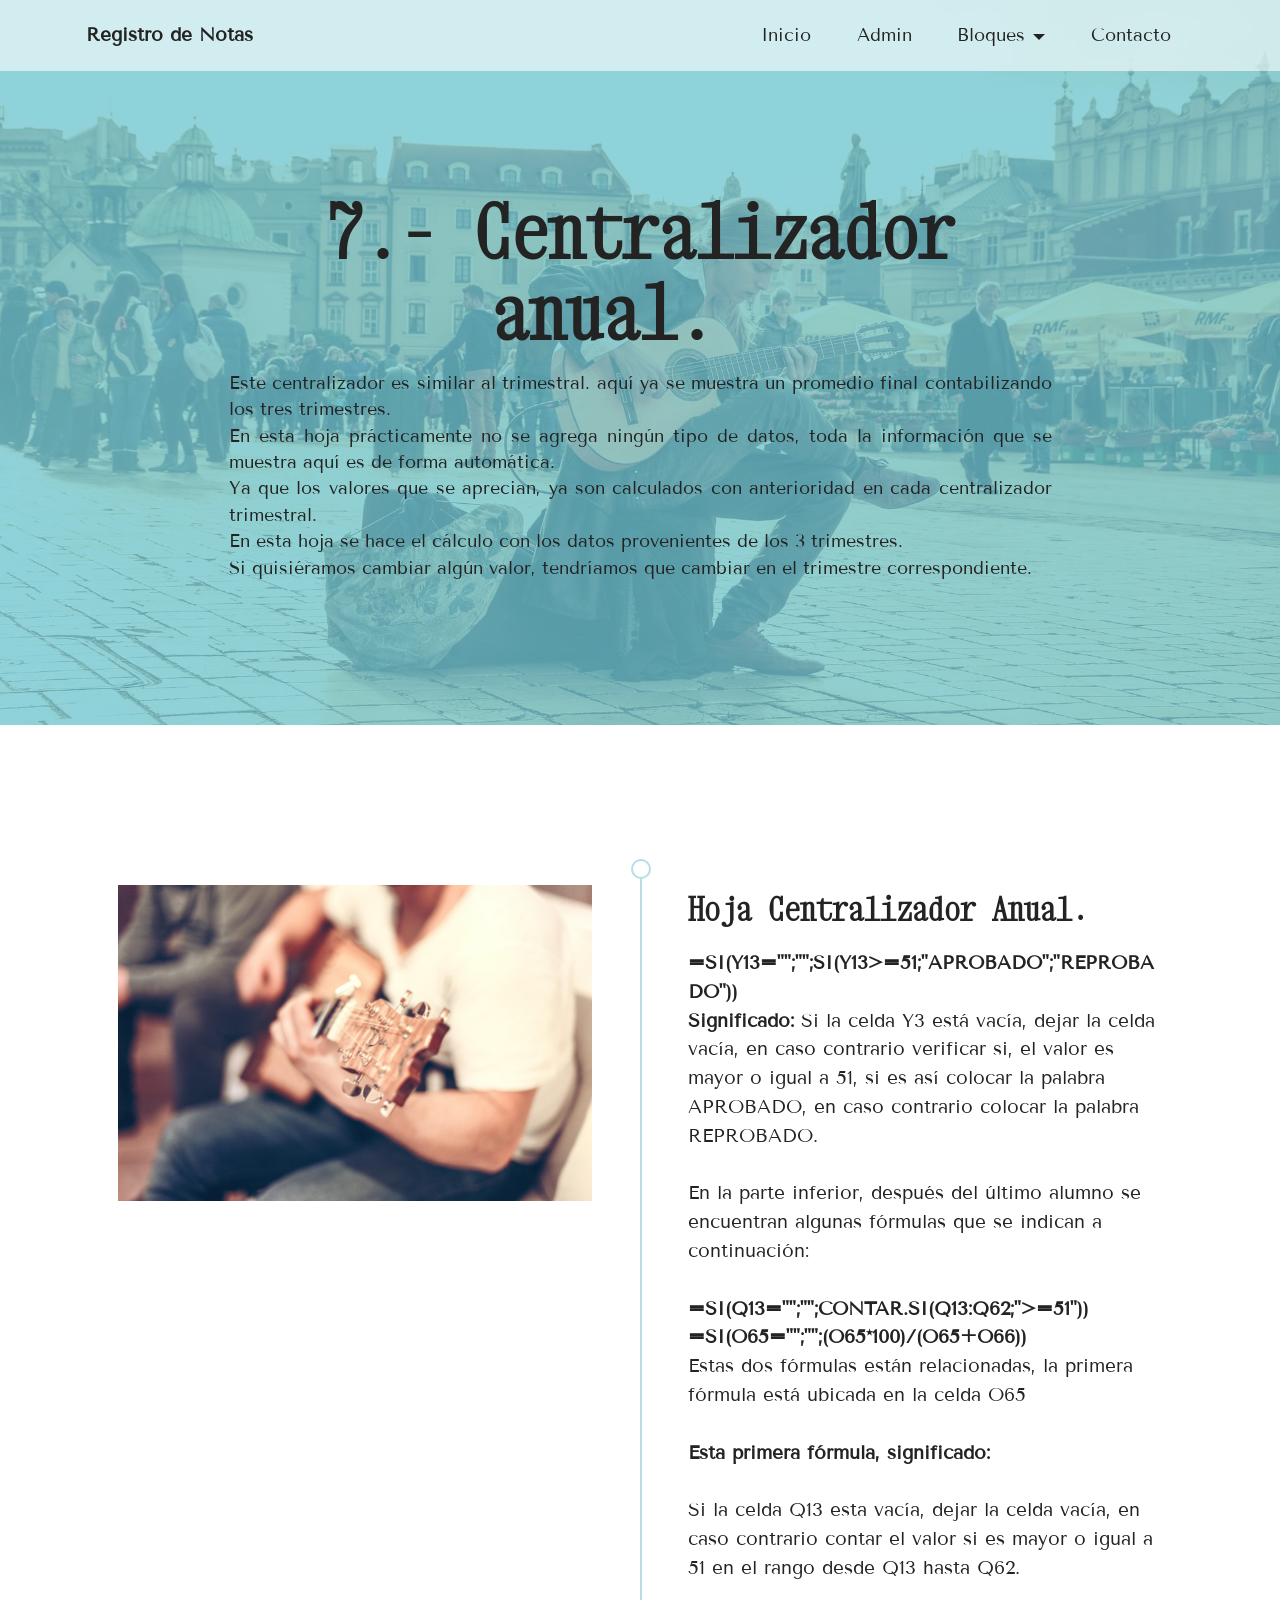
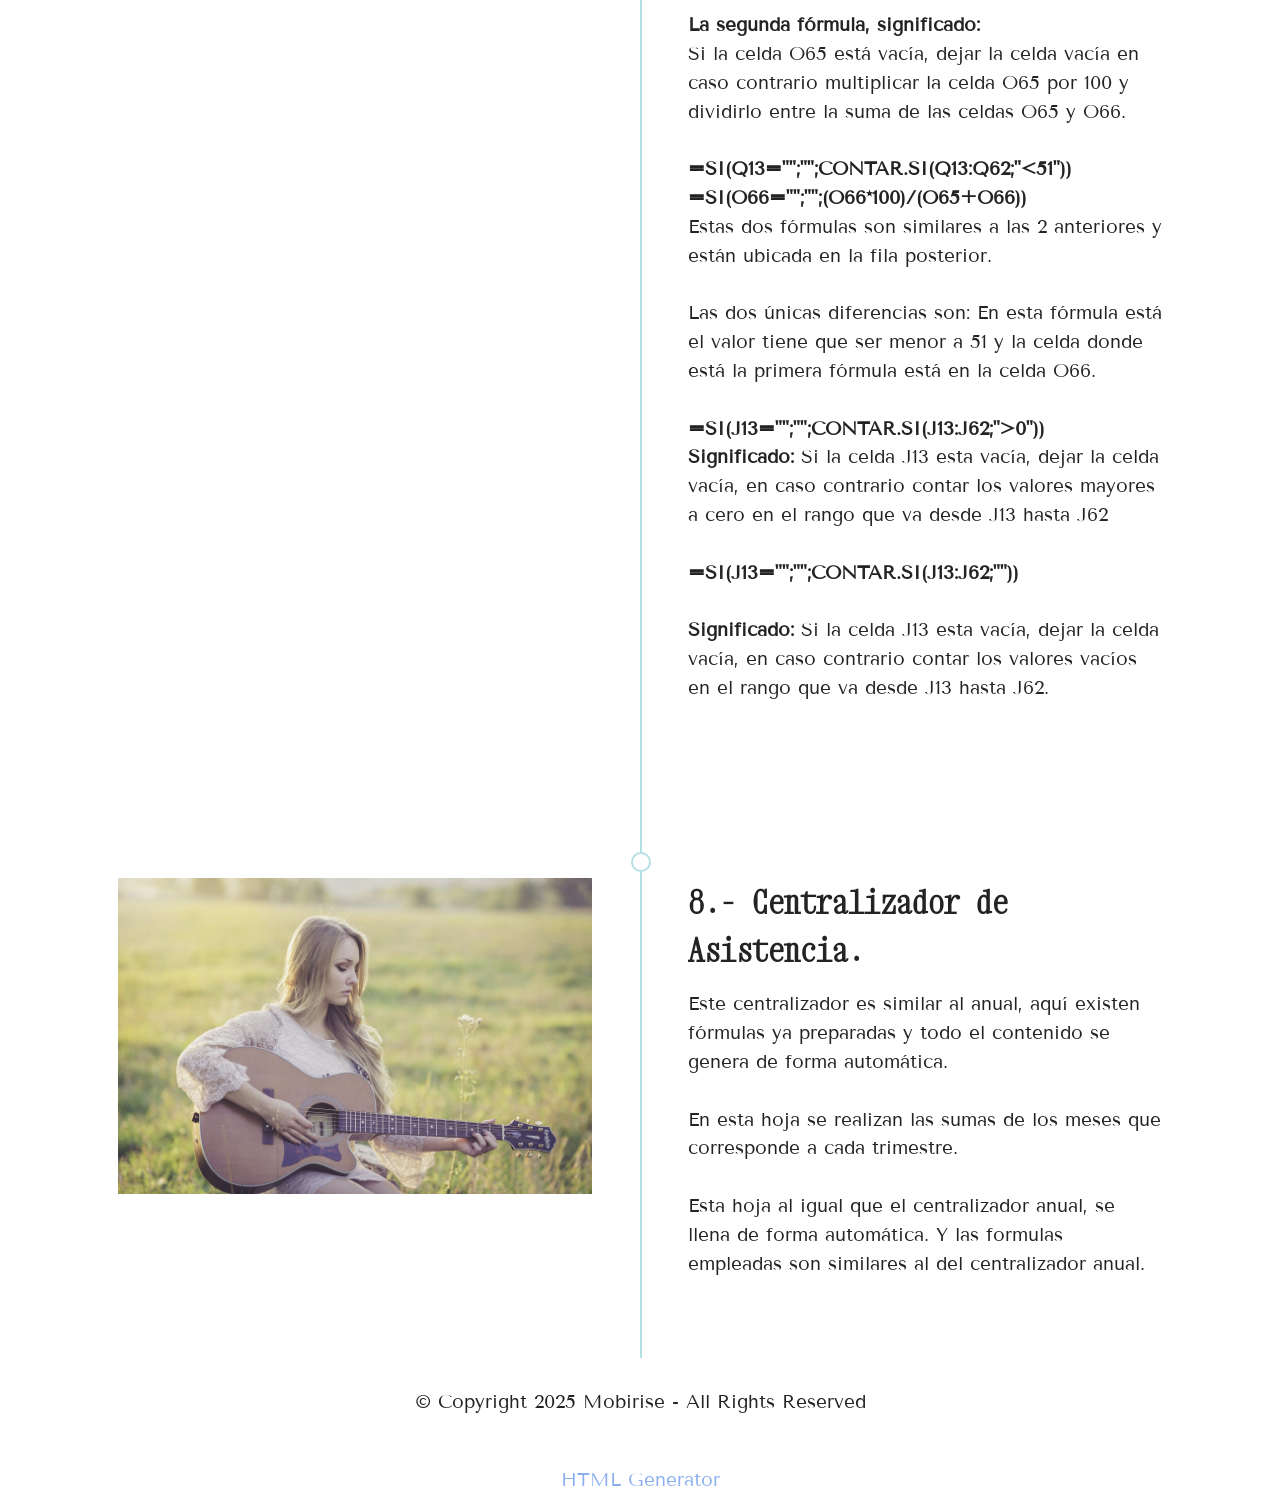
==== commit 9743fd77: "cambio5" ====
--- a/canual.html
+++ b/canual.html
@@ -19,7 +19,7 @@
   <noscript><link rel="stylesheet" href="https://fonts.googleapis.com/css?family=Xanh+Mono:400,400i&display=swap"></noscript>
   <link rel="preload" href="https://fonts.googleapis.com/css?family=Tenor+Sans:400&display=swap" as="style" onload="this.onload=null;this.rel='stylesheet'">
   <noscript><link rel="stylesheet" href="https://fonts.googleapis.com/css?family=Tenor+Sans:400&display=swap"></noscript>
-  <link rel="preload" as="style" href="assets/mobirise/css/mbr-additional.css?v=6oq7Q8"><link rel="stylesheet" href="assets/mobirise/css/mbr-additional.css?v=6oq7Q8" type="text/css">
+  <link rel="preload" as="style" href="assets/mobirise/css/mbr-additional.css?v=t5aCKU"><link rel="stylesheet" href="assets/mobirise/css/mbr-additional.css?v=t5aCKU" type="text/css">
 
   
   
@@ -174,7 +174,7 @@
             </div>
         </div>
     </div>
-</section><section class="display-7" style="padding: 0;align-items: center;justify-content: center;flex-wrap: wrap;    align-content: center;display: flex;position: relative;height: 4rem;"><a href="https://mobiri.se/2001822" style="flex: 1 1;height: 4rem;position: absolute;width: 100%;z-index: 1;"><img alt="" style="height: 4rem;" src="[data-uri]"></a><p style="margin: 0;text-align: center;" class="display-7">&#8204;</p><a style="z-index:1" href="https://mobirise.com/builder/ai-website-creator.html">Free AI Website Creator</a></section><script src="assets/bootstrap/js/bootstrap.bundle.min.js"></script>  <script src="assets/smoothscroll/smooth-scroll.js"></script>  <script src="assets/ytplayer/index.js"></script>  <script src="assets/dropdown/js/navbar-dropdown.js"></script>  <script src="assets/theme/js/script.js"></script>  
+</section><section class="display-7" style="padding: 0;align-items: center;justify-content: center;flex-wrap: wrap;    align-content: center;display: flex;position: relative;height: 4rem;"><a href="https://mobiri.se/2001822" style="flex: 1 1;height: 4rem;position: absolute;width: 100%;z-index: 1;"><img alt="" style="height: 4rem;" src="[data-uri]"></a><p style="margin: 0;text-align: center;" class="display-7">&#8204;</p><a style="z-index:1" href="https://mobirise.com/html-builder.html">HTML Generator</a></section><script src="assets/bootstrap/js/bootstrap.bundle.min.js"></script>  <script src="assets/smoothscroll/smooth-scroll.js"></script>  <script src="assets/ytplayer/index.js"></script>  <script src="assets/dropdown/js/navbar-dropdown.js"></script>  <script src="assets/theme/js/script.js"></script>  
   
   
 </body>
--- a/assets/mobirise/css/mbr-additional.css
+++ b/assets/mobirise/css/mbr-additional.css
@@ -1033,7 +1033,7 @@
 .cid-sFHoAfPmXB {
   padding-top: 11rem;
   padding-bottom: 9rem;
-  background-image: url("../../../assets/images/mbr-3.jpg");
+  background-image: url("../../../assets/images/lectgura3-1280x720.jpg");
 }
 .cid-sFHoAfPmXB .image-wrap img {
   width: 100%;
--- a/assets/mobirise/css/mbr-additional.css
+++ b/assets/mobirise/css/mbr-additional.css
@@ -1033,7 +1033,7 @@
 .cid-sFHoAfPmXB {
   padding-top: 11rem;
   padding-bottom: 9rem;
-  background-image: url("../../../assets/images/mbr-3.jpg");
+  background-image: url("../../../assets/images/lectgura3-1280x720.jpg");
 }
 .cid-sFHoAfPmXB .image-wrap img {
   width: 100%;
